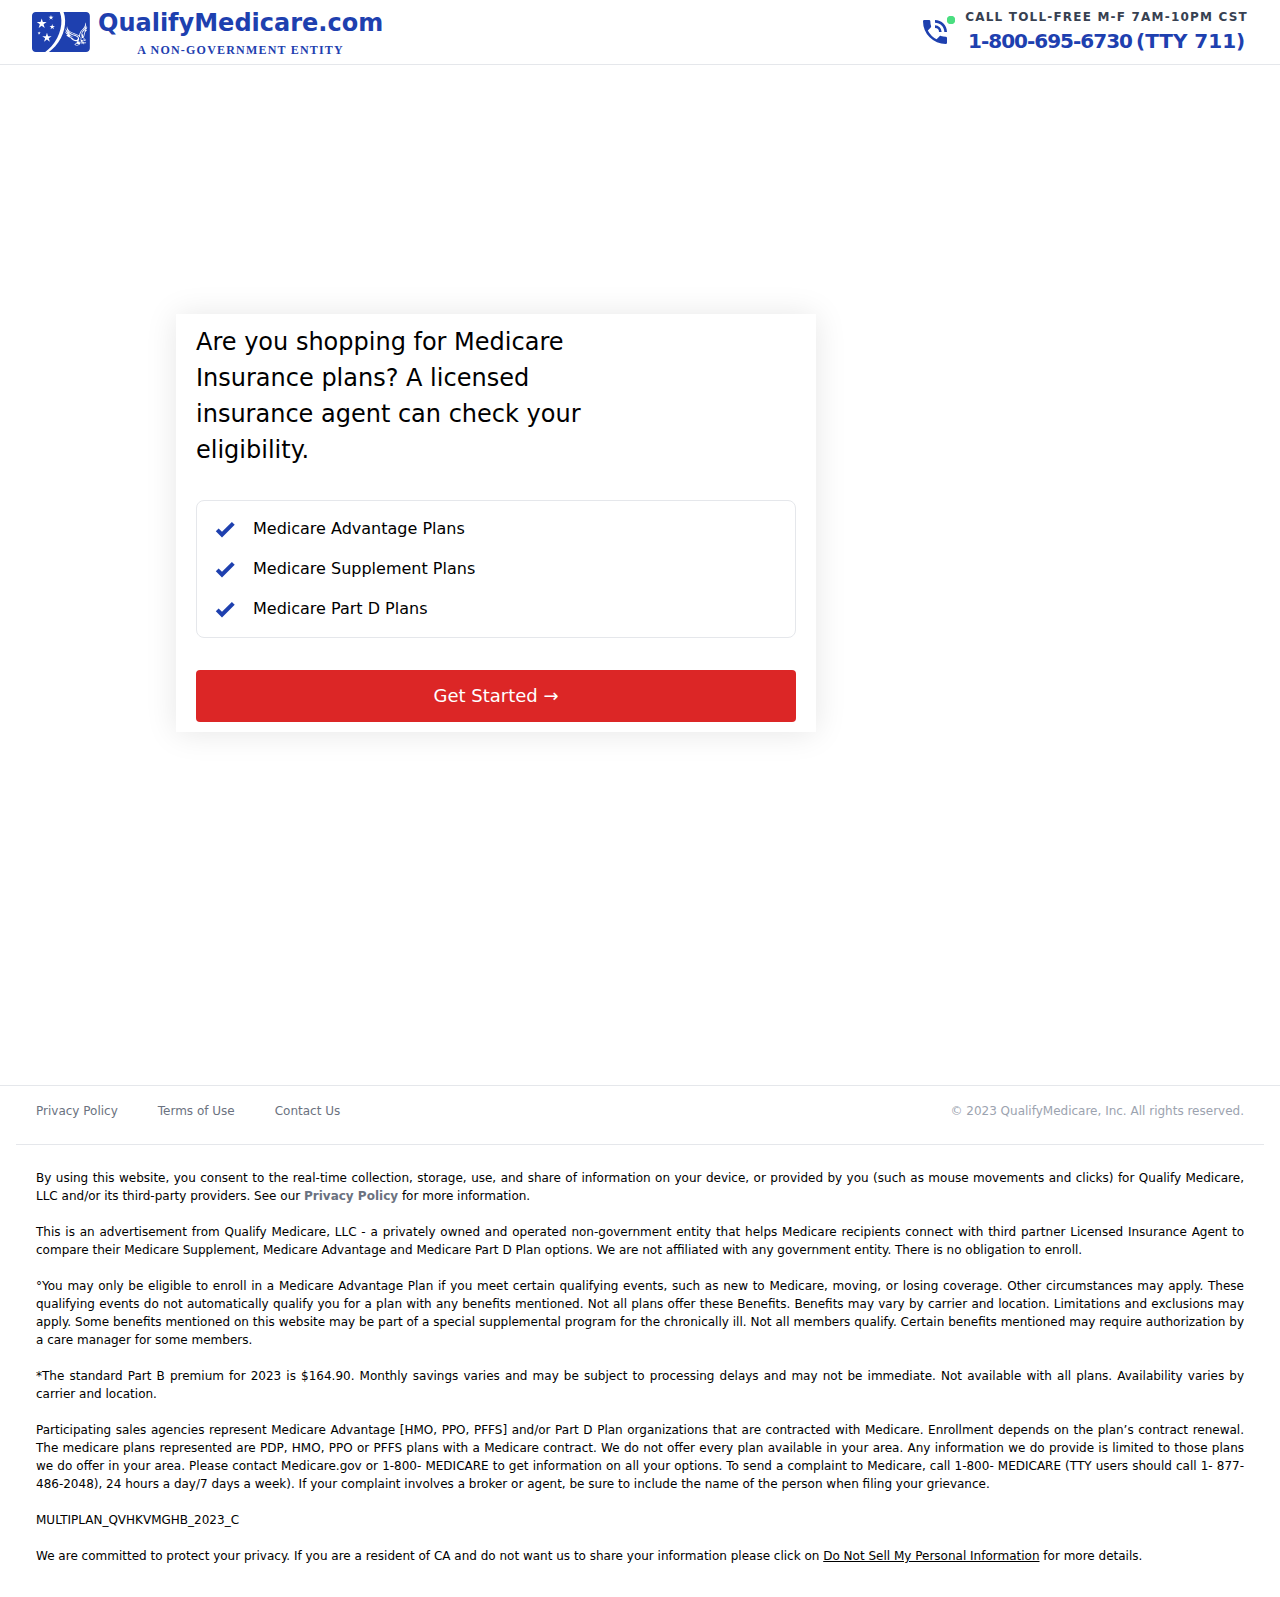
==== form/index.html @ 38028006 "fieldset code" ====
<!DOCTYPE html>
<html lang="en">

<head>
    <meta charset="UTF-8">
    <meta http-equiv="X-UA-Compatible" content="IE=edge">
    <meta name="viewport" content="width=device-width, initial-scale=1.0">
    <link rel="stylesheet" href="style2.css">
    <link rel="stylesheet" href="style.css">
    <title>Document</title>
</head>

<body>


    <nav class="bg-white border-b border-gray-200 z-10" style="color: #1e40af;">
        <div class="max-w-7xl mx-auto px-4 sm:px-6 lg:px-8">
            <div class="flex items-center justify-between h-16">
                <div class="flex-shrink-0 flex items-center">
                    <div class="flex items-center space-x-2">
                        <svg xmlns="http://www.w3.org/2000/svg" x="0px" y="0px" viewBox="0 0 124.4 85.8"
                            xml:space="preserve" class="h-10">
                            <path class="fill-current primary-text"
                                d="M59.7,0H8.1C3.6,0,0,3.6,0,8.1v69.6c0,4.5,3.6,8.1,8.1,8.1h20.2
        c4.8-3.6,9.4-7.7,13.6-12.5C61.6,51,67.8,22.2,59.7,0z M39.4,10.2l1.3-3.9l1.3,3.9h4.1l-3.3,2.4l1.3,3.9l-3.3-2.4l-3.3,2.4l1.3-3.9
        l-3.3-2.4H39.4z M17.4,48.2l-2.1-1.5l-2.1,1.5l0.8-2.5l-2.1-1.5h2.6l0.8-2.5l0.8,2.5h2.6l-2.1,1.5L17.4,48.2z M14.3,34.1l2.5-7.7
        l-6.6-4.8h8.1l2.5-7.7l2.5,7.7h8.1l-6.6,4.8l2.5,7.7l-6.6-4.8L14.3,34.1z M35.9,56.3l2.4,7.3L32,59.1l-6.2,4.5l2.4-7.3l-6.2-4.5
        h7.7l2.4-7.3l2.4,7.3h7.7L35.9,56.3z M47,36.9l-3.6-2.6l-3.6,2.6l1.4-4.2L37.6,30H42l1.4-4.2l1.4,4.2h4.4l-3.6,2.6L47,36.9z"></path>
                            <path class="fill-current secondary-text"
                                d="M112.4,60.4c0.1,0.2,0.1,0.3,0.2,0.5c0.1,0.1,0.1,0.3,0.1,0.5c0,0,0,0,0.1,0c0-0.2,0-0.4,0-0.6C112.7,60.4,112.7,60.4,112.4,60.4z">
                            </path>
                            <path class="fill-current secondary-text"
                                d="M108.8,64.4C108.8,64.4,108.8,64.5,108.8,64.4c-0.4,0.2-0.7,0.3-1.1,0.5c0.9,0.3,1.8,0.3,2.7,0c-0.5-0.7-1.1-1.2-1.8-1.7c-0.7,0.3-1.5,0.5-2.2,0.7C107.2,64.2,108,64.3,108.8,64.4z">
                            </path>
                            <path class="fill-current secondary-text"
                                d="M111.7,66.5C111.7,66.6,111.7,66.6,111.7,66.5c0.1,0,0.1,0,0.1,0c0.7-0.6,1.5-0.6,2.3-0.2c0,0,0.1,0,0.2,0.1c0,0,0,0,0,0c-0.1-0.2-0.3-0.3-0.4-0.5c0.4-0.1,0.8,0,1.2,0c-0.2-0.1-0.3-0.2-0.5-0.2c-0.4-0.1-0.7-0.1-1.1-0.1c-0.8,0-1.6,0.2-2.4,0c-0.1,0.1-0.2,0.2-0.3,0.3c0.4,0,0.8,0.1,1.2,0.1C111.8,66.1,111.7,66.3,111.7,66.5z">
                            </path>
                            <path class="fill-current secondary-text"
                                d="M97.9,54.7c-0.5-0.8-1.3-1.3-2.1-1.8c-1.1-0.7-2.2-1.1-3.4-1.5
c-1-0.3-1.9-0.5-2.9-0.8c-4.2-1.1-8-2.9-11.5-5.4c0,0-0.1-0.1-0.1-0.1C81,49,85,51.9,89.6,53.9c-3.1-0.4-6.1-1.3-9.2-2.2
c0.1,0.1,0.1,0.1,0.2,0.2c1.3,0.9,2.6,1.8,4,2.6c1.8,1,3.7,1.9,5.7,2.4c0,0,0,0,0.1,0c-1.3,0.1-2.6,0-3.9-0.1
c0.1,0.1,0.2,0.2,0.3,0.3c1.9,1.7,4.1,2.7,6.6,3c0.9,0.1,1.7,0.1,2.6-0.2c1.4-0.5,2.2-1.5,2.5-3C98.6,56.1,98.4,55.4,97.9,54.7z"></path>
                            <path class="fill-current secondary-text" d="M104.6,63c-0.1-0.1-0.2-0.1-0.4-0.1c-0.7,0.2-1.3,0.2-2,0.2c-0.1,0-0.2,0-0.3,0
c0.1,0,0.1-0.1,0.1-0.1c0.6-0.2,1.2-0.5,1.8-0.8c0.4-0.2,0.8-0.4,1.2-0.6c0.2-0.1,0.5-0.2,0.8-0.3c-0.3,0-0.6,0-1,0
c-0.3,0-0.6,0.1-1,0.1c0.5-0.9,1.1-1.6,1.9-2.2c-1.2-0.2-2.3-0.1-3.5,0c0.9-0.9,1.7-1.7,2.9-2.3c-0.6-0.5-1.2-0.9-1.7-1.4
c1.3-0.3,2.6-0.4,4-0.3c0-0.1-0.1-0.1-0.1-0.2c-0.8-1.8-1.2-3.7-1.3-5.7c-0.1-1.9,0.2-3.8,0.9-5.6c0.5-1.3,1.3-2.5,2.2-3.7
c0.9-1.1,1.8-2.2,2.7-3.3c0.7-0.8,1.4-1.7,1.9-2.7c0.4-0.8,0.7-1.5,0.8-2.4c0-0.1,0-0.1,0-0.2c-0.1,0-0.1,0.1-0.1,0.1
c-0.2,0.5-0.5,1-0.7,1.4c-0.5,0.9-1.2,1.7-1.9,2.5c-1.2,1.3-2.4,2.6-3.6,3.9c-1.2,1.3-2.3,2.7-3.2,4.3c-1.7,2.9-2.4,6.1-2.1,9.5
c0,0.1,0,0.2,0,0.2c1.1,0.2,2.3,0.5,2.6,0.8c-1,0-2,0.1-2.9,0.3c-0.4-0.5-0.8-1.1-1.2-1.5c-0.7-0.8-1.5-1.5-2.4-2.1
c-1.2-0.8-2.5-1.5-3.9-2c-1.7-0.6-3.4-1.2-5-1.8c-2-0.7-3.9-1.4-5.8-2.4c-2.1-1-4.1-2.3-5.8-3.9c-0.2-0.2-0.4-0.3-0.5-0.5
c0,0.1,0,0.1,0,0.2c0.7,1.2,1.6,2.2,2.6,3.2c1.6,1.6,3.5,2.8,5.5,3.6c1.5,0.6,3.1,1.1,4.7,1.6c1.4,0.4,2.8,0.9,4.2,1.5
c0.8,0.4,1.5,0.8,2.3,1.1c1.5,1.1,2.7,2.4,3.4,4.1c0.5,1.3,0.6,2.6,0.2,4c-0.3,1-0.9,2-1.6,2.8c-0.1,0.1-0.1,0.1-0.2,0.2
c1.4,1,3,1.5,4.7,1.8c-1.3,0.3-2.5,0.4-3.8,0.5c0.1,0.1,0.2,0.1,0.3,0.2c0.5,0.1,0.9,0.3,1.4,0.4c1.1,0.2,2.1,0.2,3.2,0.2
c0.1,0,0.1,0,0.2,0c-0.3,0.1-0.5,0.2-0.8,0.3c-0.3,0.1-0.5,0.2-0.8,0.2c1,0.3,2.7-0.1,3.4-0.6c0-0.1-0.1-0.1-0.1-0.2
C106.1,64.6,105.4,63.8,104.6,63z"></path>
                            <path class="fill-current secondary-text"
                                d="M98.1,68.9c-0.8-0.3-1.5-0.7-2.1-1.3c-0.1-0.1-0.1-0.1-0.2-0.2c-0.9,1.2-2,2.1-3.3,2.7c2.8,1.2,6.7,0.9,9.1-1c-0.1,0-0.2,0-0.3,0C100.2,69.3,99.2,69.2,98.1,68.9z">
                            </path>
                            <path class="fill-current secondary-text"
                                d="M108.8,66.6c-0.4,0-0.9-0.1-1.3-0.1c-0.2,0-0.5,0.1-0.6,0.2c0.4,0.1,0.7,0.2,1.1,0.3c-0.1,0.1-0.2,0.2-0.2,0.3c-0.1,0.1-0.2,0.2-0.2,0.4c1.2-0.8,2-0.5,2.8,0.4c0-0.4-0.2-0.6-0.5-0.9c0.6-0.1,1.1,0.1,1.6,0.2c-0.2-0.2-0.4-0.3-0.6-0.4C110.1,66.8,109.4,66.7,108.8,66.6z">
                            </path>
                            <path class="fill-current secondary-text" d="M116,0H67.7c8.1,22.2,1.9,51-17.8,73.3c-4.2,4.8-8.8,8.9-13.6,12.5H116
c4.5,0,8.1-3.7,8.1-8.1V8.1C124.1,3.6,120.4,0,116,0z M116.7,38.4c0.4-0.2,0.8-0.3,1.3-0.4c-0.1,0.2-0.2,0.3-0.2,0.4
c-0.6,1-1.3,1.9-2,2.8c-0.5,0.7-1.1,1.4-1.5,2.2c-0.6,1-1,2.1-1.2,3.3c-0.2,1.2-0.4,2.5-0.7,3.7c-0.2,1.1-0.5,2.2-0.9,3.2
c-0.3,0.7-0.7,1.4-1.2,1.9c0,0.1-0.1,0.1-0.1,0.2c0,0,0,0,0,0c0.5,0.2,1,0.4,1.5,0.6c0.6,0.2,1.1,0.5,1.6,0.9
c0.3,0.3,0.6,0.6,0.7,1.1c0,0.1,0.1,0.2,0.2,0.2c0.4,0.2,0.7,0.5,1,0.9c0.3,0.4,0.3,0.8,0.2,1.3c-0.1,0.2-0.1,0.4-0.2,0.5
c-0.3,0.5-0.7,0.9-1.1,1.3c0-0.2-0.1-0.4-0.1-0.6c0-0.2-0.1-0.4-0.2-0.5c-0.1-0.2-0.2-0.3-0.4-0.5c-0.1,0.5-0.1,1-0.2,1.5
c-0.1,0-0.2,0-0.2-0.1c-0.5-0.2-0.9-0.4-1.3-0.7c-0.1-0.1-0.2-0.1-0.3-0.2c-1.2-0.2-2.4-0.3-3.6-0.3c-0.1,0-0.1,0-0.2,0
c0.1,0.1,0.1,0.1,0.2,0.2c0.9,0.7,1.8,1.5,2.5,2.3c0.3,0.3,0.6,0.7,0.9,1c0.1,0.1,0.2,0.2,0.4,0.2c0.5,0,0.9,0.1,1.4,0.1
c0.4,0,0.8,0,1.2,0c0.2,0,0.4,0,0.6,0.1c0.7,0.2,1.1,0.6,1.3,1.2c0.1,0.3,0.1,0.5,0.1,0.8c-0.3-0.4-0.6-0.8-1.2-0.9
c0.1,0.3,0.2,0.7,0.1,1c-0.1,0.3-0.4,0.6-0.7,0.8c0-0.1,0-0.2,0-0.2c0-0.1,0-0.3,0-0.4c0-0.5-0.4-0.9-0.9-0.9c-0.3,0-0.7,0.1-1,0.3
c-0.1,0.1-0.2,0.2-0.3,0.4c0,0.1,0,0.2,0,0.2c0.2,0.4,0.2,0.8,0.1,1.3c-0.1,0.2-0.1,0.5-0.2,0.8c-0.1-0.1-0.1-0.2-0.1-0.3
c0-0.3-0.1-0.6-0.3-0.9c-0.2-0.3-0.6-0.4-1-0.5c0,0.1,0.1,0.2,0.1,0.2c0.1,0.3,0.1,0.6,0,0.9c-0.2,0.6-0.6,1-1.1,1.3
c0-0.1,0-0.1,0.1-0.2c0.1-0.3,0.2-0.6,0.2-1c0-0.8-0.6-1.2-1.3-1.1c-0.8,0.1-1.4,0.7-1.4,1.5c0,0,0,0.1,0,0.1
c-0.3-0.3-0.5-0.6-0.5-1c-0.1-0.4,0.1-0.8,0.4-1.1c-0.4-0.2-0.8-0.4-1.3-0.3c-0.8,0.2-1.6,0.2-2.4,0c-0.1,0-0.2,0-0.3,0
c-0.1,0.2-0.1,0.4-0.2,0.6c-0.2,0.6-0.4,1.1-0.5,1.7c-0.1,0.2-0.2,0.4-0.4,0.5c-0.9,0.7-1.9,1.1-3,1.4c-1.4,0.4-2.8,0.6-4.2,0.4
c-1.3-0.1-2.5-0.5-3.6-1.3c-0.2-0.1-0.3-0.2-0.5-0.4c0.1-0.1,0.1-0.1,0.2-0.2c1.8-1.2,3.4-2.6,4.8-4.2c0.6-0.7,1.2-1.5,1.6-2.4
c0-0.1,0.1-0.2,0.1-0.3c-0.1,0-0.1,0-0.2,0c-1.8,0.2-3.6,0-5.4-0.5c-2.9-0.9-5.4-2.4-7.4-4.6c-0.6-0.6-1.1-1.2-1.5-1.9
c-0.1-0.1-0.2-0.2-0.4-0.3c-2.4-0.8-4.6-1.9-6.6-3.4c-1.1-0.9-2.1-1.9-2.9-3.1c-0.1-0.1-0.1-0.2-0.1-0.3c1.5,0.7,3.1,0.9,4.8,0.6
c0,0-0.1,0-0.1,0c-1.9-0.5-3.4-1.5-4.5-3.1c-0.9-1.2-1.5-2.6-1.9-4.1c0-0.1,0-0.2,0-0.3c0.1,0.1,0.1,0.1,0.2,0.2
c0.8,1.2,1.9,2.2,3.1,3c0.7,0.4,1.4,0.7,2.1,0.9c0.1,0,0.2,0,0.3,0.1c-0.4-0.3-0.7-0.6-1.1-0.9c-1-0.9-1.9-2-2.5-3.2
c-1.1-2.1-1.6-4.4-1.7-6.8c0-0.1,0-0.1,0-0.2c1.2,3.2,3,5.9,5.7,7.9c0.4,0.3,0.8,0.5,1.2,0.7c-0.3-0.4-0.7-0.8-1-1.1
c-1.7-2.2-2.9-4.7-3-7.6c-0.1-1.4,0.1-2.8,0.6-4.2c0,0,0-0.1,0.1-0.2c0,0.1,0,0.1,0,0.2c0.1,1.9,0.6,3.7,1.5,5.4
c1,2.1,2.5,3.9,4.5,5.2c1.2,0.8,2.4,1.5,3.7,2.1c1.8,0.8,3.7,1.5,5.5,2.2c1.7,0.6,3.5,1.2,5.2,2c1.6,0.7,3,1.4,4.4,2.5
c0.3,0.2,0.6,0.5,0.9,0.7c0,0,0.1,0.1,0.2,0.1c0-0.1,0-0.1,0-0.1c0.1-2.8,0.9-5.3,2.3-7.7c0.8-1.4,1.9-2.7,3-3.9
c1.3-1.3,2.5-2.6,3.6-4.1c1.1-1.4,2.1-2.9,2.8-4.5c0.7-1.7,1.2-3.4,1.1-5.2c0-1-0.2-2-0.4-3c0-0.1,0-0.1,0-0.2c0,0,0,0,0-0.1
c0.1,0.1,0.2,0.2,0.2,0.3c1.2,1.5,1.8,3.2,1.9,5.1c0.1,1.6-0.1,3.2-0.6,4.8c0,0.1-0.1,0.2-0.1,0.3c0,0,0,0,0,0.1
c0.2-0.2,0.3-0.4,0.4-0.6c0.4-0.7,0.7-1.5,1-2.2c0.1-0.3,0.2-0.5,0.3-0.8c0-0.1,0-0.1,0.1-0.2c0.4,2,0.2,4-0.6,5.9
c0.2-0.1,0.3-0.2,0.4-0.3c0.7-0.7,1.3-1.4,1.7-2.3c0-0.1,0.1-0.1,0.1-0.2c0,0,0,0,0.1,0c-0.1,2.7-1.3,4.8-3.3,6.5
C115.9,38.7,116.3,38.5,116.7,38.4z"></path>
                            <path class="fill-current secondary-text" d="M112.2,59.3c-0.4,0.3-0.8,0.4-1.2,0.4c-0.1,0-0.3,0-0.5,0.1c0.6,0.8,1.2,1.4,2,1.9

c-0.5-0.5-1-1-1.4-1.6c0,0,0.1,0,0.1,0c0.6,0,1.2,0,1.8,0.2c0.6,0.2,1,0.5,1.2,1.1c0.3-0.2,0.5-0.7,0.5-1c0-0.2-0.1-0.4-0.2-0.6
c-0.2-0.3-0.5-0.5-0.8-0.6c-0.2-0.1-0.4-0.2-0.7-0.1C112.8,59.1,112.5,59.1,112.2,59.3z"></path>
                            <path class="fill-current secondary-text"
                                d="M110.9,58.3c-0.2,0.1-0.2,0.2-0.2,0.4c0,0.1,0.1,0.2,0.3,0.2c-0.2-0.2-0.1-0.3,0-0.5C111,58.4,110.9,58.3,110.9,58.3z">
                            </path>
                            <path class="fill-current secondary-text"
                                d="M115.2,35.5C115.2,35.5,115.2,35.5,115.2,35.5c-0.2,0.2-0.3,0.3-0.4,0.5
c-0.9,1.3-1.9,2.4-2.9,3.6c-0.8,0.9-1.7,1.9-2.4,2.9c-0.6,0.8-1,1.6-1.4,2.5c-0.5,1.3-0.6,2.6-0.5,4c0,0,0,0.1,0,0.1
c0.5-0.7,1-1.3,1.8-1.7c0.3,2,0.2,4-0.3,5.9c0.6-0.5,1.1-1.2,1.4-2c0.3-0.6,0.4-1.3,0.5-2c0.1-0.8,0.2-1.5,0.3-2.3
c0.2-1.5,0.7-3,1.6-4.3c0.6-1,1.3-1.8,2.2-2.6c0,0,0.1-0.1,0.1-0.1c-1.5,0.6-2.8,1.6-4.1,2.5C112.9,40.4,114.3,38.1,115.2,35.5z"></path>
                            <path class="fill-current secondary-text"
                                d="M111.1,58.7c0,0.1,0.1,0.1,0.2,0c-0.1-0.1-0.1-0.1-0.2-0.1C111.1,58.6,111,58.7,111.1,58.7z">
                            </path>
                            <path class="fill-current secondary-text" d="M105.5,56c0,0-0.1,0-0.2,0c0.5,0.4,1,0.7,1.4,1.1c-0.3,0.1-0.5,0.1-0.7,0.2
        c-0.2,0.1-0.4,0.2-0.7,0.3c-0.2,0.1-0.4,0.2-0.6,0.3c-0.3,0.2-0.4,0.3-0.5,0.4c1.4,0,2.1,0.1,2.7,0.3c-0.5,0.5-1,1-1.3,1.7
        c1.8-0.2,3.5,0,5.2,0.4c-0.4-0.4-0.8-0.8-1-1.2c0.1,0,0.2-0.1,0.3-0.1c0.4-0.1,0.7-0.1,1.1-0.1c0.3,0,0.5-0.1,0.7-0.3
        c-0.1,0-0.2-0.1-0.2-0.1c-0.1,0-0.1,0-0.2-0.1c-0.3,0.3-0.6,0.3-0.9,0.1c-0.2-0.2-0.2-0.5,0.2-0.9c-0.1-0.1-0.2-0.2-0.4-0.3
        c-0.1-0.1-0.3-0.1-0.4-0.2c0.5,0,0.9,0.2,1.2,0.6c0.1,0.2,0.3,0.3,0.5,0.5c0.3,0.2,0.4,0.1,0.5-0.2c0,0,0-0.1,0-0.1
        c0.2,0.1,0.1,0.3,0.1,0.5c0.3-0.1,0.5-0.1,0.8-0.2c0-0.3-0.2-0.5-0.4-0.7c-0.4-0.4-0.9-0.7-1.4-0.9C109.6,56.1,107.6,55.8,105.5,56
        z"></path>
                        </svg>
                        <div class="hidden md:block">
                            <h1 class="text-2xl font-semibold"><span class="secondary-text">Qualify</span><span
                                    class="primary-text">Medicare</span><span class="secondary-text">.com</span></h1>
                            <h2 class="text-xs uppercase font-semibold tracking-widest primary-text">a non-government
                                entity</h2>
                        </div>
                    </div>
                </div><a href="tel:18006956730" class="flex items-center space-x-2">
                    <div class="hidden lg:flex"><svg xmlns="http://www.w3.org/2000/svg"
                            xmlns:xlink="http://www.w3.org/1999/xlink" aria-hidden="true" role="img"
                            class="w-8 h-8 primary-text-dark iconify iconify--mdi" width="1em" height="1em"
                            viewBox="0 0 24 24">
                            <path fill="currentColor"
                                d="M15 12h2a5 5 0 0 0-5-5v2a3 3 0 0 1 3 3m4 0h2c0-5-4.03-9-9-9v2c3.86 0 7 3.13 7 7m1 3.5c-1.25 0-2.45-.2-3.57-.57c-.35-.11-.74-.03-1.02.25l-2.2 2.2a15.097 15.097 0 0 1-6.59-6.59l2.2-2.2c.28-.28.36-.67.25-1.02A11.36 11.36 0 0 1 8.5 4a1 1 0 0 0-1-1H4a1 1 0 0 0-1 1a17 17 0 0 0 17 17a1 1 0 0 0 1-1v-3.5a1 1 0 0 0-1-1Z">
                            </path>
                        </svg>
                        <div class="relative w-2.5 h-2.5 -ml-1">
                            <div class="absolute top-0 left-0 bg-green-400 rounded-full w-2 h-2 mr-2.5"></div>
                            <div class="absolute bg-green-400 animate-ping rounded-full w-2 h-2 mr-2.5"></div>
                        </div>
                    </div>
                    <div class="flex flex-col items-center">
                        <div class="text-gray-700 text-xs font-semibold tracking-widest uppercase">CALL TOLL-FREE M-F
                            7AM-10PM CST</div>
                        <div class="primary-text-dark flex items-center">
                            <div class="bg-green-400 rounded-full w-2 h-2 mr-2.5 lg:hidden"></div>
                            <div class="absolute bg-green-400 animate-ping rounded-full w-2 h-2 mr-2.5 lg:hidden"></div>
                            <div class="flex space-x-1 items-center text-xl whitespace-nowrap"><span
                                    class="font-bold tracking-tighter">1-800-695-6730</span><span
                                    class="font-semibold">(TTY 711)</span></div>
                        </div>
                    </div>
                </a>
            </div>
        </div>
    </nav>




    <div class="form"></div>
    <main class="flex-1 mt-24 min-h-screen py-8 md:py-16">
        <div class="max-w-5xl w-full mx-auto sm:px-6 lg:px-8 h-full">
            <div class="px-4 h-full">
                <div class="form_wrapper">
                    <!-- form 0 text and form -->
                    <fieldset class="msf_hide">
                        <div class="flex flex-col rounded-lg relative">
                            <div class="flex flex-col space-y-8 z-10 rounded-lg">
                                <div class="text-2xl max-w-md">
                                    <p>Are you shopping for Medicare Insurance plans? A licensed insurance agent can
                                        check
                                        your
                                        eligibility.</p>
                                </div>
                                <div class="p-4 bg-white rounded-lg border">
                                    <ul class="flex flex-col space-y-4">
                                        <li class="flex items-center space-x-4"><svg xmlns="http://www.w3.org/2000/svg"
                                                xmlns:xlink="http://www.w3.org/1999/xlink" aria-hidden="true" role="img"
                                                class="i-mdi-check-bold primary-text w-6 h-6 iconify iconify--mdi blue"
                                                width="1em" height="1em" viewBox="0 0 24 24">
                                                <path fill="currentColor"
                                                    d="m9 20.42l-6.21-6.21l2.83-2.83L9 14.77l9.88-9.89l2.83 2.83L9 20.42Z">
                                                </path>
                                            </svg><span>Medicare Advantage Plans</span></li>
                                        <li class="flex items-center space-x-4"><svg xmlns="http://www.w3.org/2000/svg"
                                                xmlns:xlink="http://www.w3.org/1999/xlink" aria-hidden="true" role="img"
                                                class="i-mdi-check-bold primary-text w-6 h-6 iconify iconify--mdi blue"
                                                width="1em" height="1em" viewBox="0 0 24 24">
                                                <path fill="currentColor"
                                                    d="m9 20.42l-6.21-6.21l2.83-2.83L9 14.77l9.88-9.89l2.83 2.83L9 20.42Z">
                                                </path>
                                            </svg><span>Medicare Supplement Plans</span></li>
                                        <li class="flex items-center space-x-4"><svg xmlns="http://www.w3.org/2000/svg"
                                                xmlns:xlink="http://www.w3.org/1999/xlink" aria-hidden="true" role="img"
                                                class="i-mdi-check-bold primary-text w-6 h-6 iconify iconify--mdi blue"
                                                width="1em" height="1em" viewBox="0 0 24 24">
                                                <path fill="currentColor"
                                                    d="m9 20.42l-6.21-6.21l2.83-2.83L9 14.77l9.88-9.89l2.83 2.83L9 20.42Z">
                                                </path>
                                            </svg><span>Medicare Part D Plans</span></li>
                                    </ul>
                                </div>
                                <input class="option-button" type="button" name="next" value="Get Started &#8594;"
                                    onclick="msf_btn_next()">
                            </div>
                        </div>
                    </fieldset>



                    <!-- form 1 text and form -->

                    <!-- Title of form 1 indicating steps -->

                    <fieldset class="msf_hide">
                        <div>
                            <div class="bg-gray-100 text-center py-3 px-2 text-gray-800"><span>
                                    <p>We will <strong>instantly</strong> connect you with an Insurance Agent
                                        licensed
                                        in your state!</p>
                                </span><!----></div>
                        </div>

                        <div class="logo-text">
                            <div class="svg-logo">
                                <svg xmlns="http://http://www.w3.org/2000/svg" fill="none" viewBox="0 0 24 24"
                                    stroke="currentColor">
                                    <path stroke-linecap="round" stroke-linejoin="round" stroke-width="2"
                                        d="M7 21a4 4 0 01-4-4V5a2 2 0 012-2h4a2 2 0 012 2v12a4 4 0 01-4 4zm0 0h12a2 2 0 002-2v-4a2 2 0 00-2-2h-2.343M11 7.343l1.657-1.657a2 2 0 012.828 0l2.829 2.829a2 2 0 010 2.828l-8.486 8.485M7 17h.01">
                                    </path>

                                </svg>
                            </div>
                            <div class="caption">
                                <p>Your Medicare Options</p>

                            </div>
                            <h1 class="form-heading">What plan type can we help you with today?</h1>
                        </div>
                        <!-- main form start -->
                        <div class="main-form">

                            <div class="spacing">
                                <button class="option-button" onclick="msf_btn_next()">
                                    <div class="content">
                                        Medicare Advantage
                                    </div>
                                </button>

                                <button class="option-button" onclick="msf_btn_next()">
                                    <div class="content">
                                        Medicare Supplement
                                    </div>
                                </button>

                                <button class="option-button" onclick="msf_btn_next()">
                                    <div class="content">
                                        Prescription Drug Plans
                                    </div>
                                </button>

                                <button class="option-button" onclick="msf_btn_next()">
                                    <div class="content">
                                        I'm Not Sure
                                    </div>
                                </button>
                            </div>
                        </div>
                        <div enter-class="transform translate-x-2 opacity-0"
                            leave-class="transform translate-x-0 opacity-100">
                            <div
                                class="bg-gray-200 bg-opacity-50 text-center pt-5 pb-3 px-2 text-gray-800 rounded-b-lg -mt-2 shadow-[0_0_5px_rgba(0,0,0,0.15)]">
                                <a href="tel:18005930301">
                                    <div class="flex flex-col items-center">
                                        <div class="primary-text-dark text-lg flex items-center">
                                            <div class="flex mr-1"><svg xmlns="http://www.w3.org/2000/svg"
                                                    xmlns:xlink="http://www.w3.org/1999/xlink" aria-hidden="true"
                                                    role="img" class="w-5 h-5 primary-text-dark iconify iconify--mdi"
                                                    width="1em" height="1em" viewBox="0 0 24 24">
                                                    <path fill="currentColor"
                                                        d="M15 12h2a5 5 0 0 0-5-5v2a3 3 0 0 1 3 3m4 0h2c0-5-4.03-9-9-9v2c3.86 0 7 3.13 7 7m1 3.5c-1.25 0-2.45-.2-3.57-.57c-.35-.11-.74-.03-1.02.25l-2.2 2.2a15.097 15.097 0 0 1-6.59-6.59l2.2-2.2c.28-.28.36-.67.25-1.02A11.36 11.36 0 0 1 8.5 4a1 1 0 0 0-1-1H4a1 1 0 0 0-1 1a17 17 0 0 0 17 17a1 1 0 0 0 1-1v-3.5a1 1 0 0 0-1-1Z">
                                                    </path>
                                                </svg>
                                                <div class="relative w-2 h-2">
                                                    <div
                                                        class="absolute top-0 left-0 bg-green-400 rounded-full w-1.5 h-1.5 mr-2.5">
                                                    </div>
                                                    <div
                                                        class="absolute bg-green-400 animate-ping rounded-full w-1.5 h-1.5 mr-2.5">
                                                    </div>
                                                </div>
                                            </div>
                                            <div class="flex space-x-1 items-center text-xl whitespace-nowrap"><span
                                                    class="font-medium">1-800-593-0301</span><span>(TTY 711)</span>
                                            </div>
                                        </div>
                                    </div>
                                    <div class="text-gray-500 text-sm"></div>
                                </a>
                            </div><!---->
                        </div>
                    </fieldset>

                <!-- form 2 text and form -->
                <fieldset class="msf_hide">
                    <!-- Title of form 2 indicating steps -->
                    <div class="">
                        <div class="bg-gray-100 text-center py-3 px-2 text-gray-800"><span>
                                <p>You are <strong>20 seconds</strong> away from being matched with an licensed
                                    insurance agent!</p>
                            </span><!----></div>
                    </div>
                    <div class="logo-text">
                        <div class="svg-logo">
                            <svg xmlns="http://www.w3.org/2000/svg" fill="none" viewBox="0 0 24 24"
                                stroke="currentColor">
                                <path stroke-linecap="round" stroke-linejoin="round" stroke-width="2"
                                    d="M16 7a4 4 0 11-8 0 4 4 0 018 0zM12 14a7 7 0 00-7 7h14a7 7 0 00-7-7z"></path>
                            </svg>
                        </div>
                        <div class="caption">
                            <p>Your Name</p>

                        </div>
                        <h1 class="form-heading">What is your full name?</h1>
                    </div>
                    <!-- only form 2 -->
                    <!-- making the label float at the top of the input placeholder -->
                    <div class="user-input-wrp">
                        <input type="text" class="inputText" inputmode="text" required />
                        <span class="floating-label">First Name</span>
                    </div>

                    <div class="user-input-wrp">
                        <input type="text" class="inputText" inputmode="text" required />
                        <span class="floating-label">Last Name</span>
                    </div>

                    <input class="option-button" type="button" name="next" value="Continue &#8594;"
                        onclick="msf_btn_next()">

                    <div enter-class="transform translate-x-2 opacity-0"
                        leave-class="transform translate-x-0 opacity-100">
                        <div
                            class="bg-gray-200 bg-opacity-50 text-center pt-5 pb-3 px-2 text-gray-800 rounded-b-lg -mt-2 shadow-[0_0_5px_rgba(0,0,0,0.15)]">
                            <a href="tel:18005930301">
                                <div class="flex flex-col items-center">
                                    <div class="primary-text-dark text-lg flex items-center">
                                        <div class="flex mr-1"><svg xmlns="http://www.w3.org/2000/svg"
                                                xmlns:xlink="http://www.w3.org/1999/xlink" aria-hidden="true" role="img"
                                                class="w-5 h-5 primary-text-dark iconify iconify--mdi" width="1em"
                                                height="1em" viewBox="0 0 24 24">
                                                <path fill="currentColor"
                                                    d="M15 12h2a5 5 0 0 0-5-5v2a3 3 0 0 1 3 3m4 0h2c0-5-4.03-9-9-9v2c3.86 0 7 3.13 7 7m1 3.5c-1.25 0-2.45-.2-3.57-.57c-.35-.11-.74-.03-1.02.25l-2.2 2.2a15.097 15.097 0 0 1-6.59-6.59l2.2-2.2c.28-.28.36-.67.25-1.02A11.36 11.36 0 0 1 8.5 4a1 1 0 0 0-1-1H4a1 1 0 0 0-1 1a17 17 0 0 0 17 17a1 1 0 0 0 1-1v-3.5a1 1 0 0 0-1-1Z">
                                                </path>
                                            </svg>
                                            <div class="relative w-2 h-2">
                                                <div
                                                    class="absolute top-0 left-0 bg-green-400 rounded-full w-1.5 h-1.5 mr-2.5">
                                                </div>
                                                <div
                                                    class="absolute bg-green-400 animate-ping rounded-full w-1.5 h-1.5 mr-2.5">
                                                </div>
                                            </div>
                                        </div>
                                        <div class="flex space-x-1 items-center text-xl whitespace-nowrap"><span
                                                class="font-medium">1-800-593-0301</span><span>(TTY 711)</span>
                                        </div>
                                    </div>
                                </div>
                                <div class="text-gray-500 text-sm"></div>
                            </a>
                        </div><!---->
                    </div>
                </fieldset>

                <!-- third form with logo and text-->
                <fieldset class="msf_hide">
                    <!-- Title of form 3 indicating steps -->
                    <div class="">
                        <div class="bg-gray-100 text-center py-3 px-2 text-gray-800"><span>
                                <p><strong>Almost there!</strong> We will find Insurance Agents licensed in your
                                    state.</p>
                            </span><!----></div>
                    </div>
                    <div class="logo-text">
                        <div class="svg-logo">
                            <svg xmlns="http://www.w3.org/2000/svg" fill="none" viewBox="0 0 24 24"
                                stroke="currentColor">
                                <path stroke-linecap="round" stroke-linejoin="round" stroke-width="2"
                                    d="M3 12l2-2m0 0l7-7 7 7M5 10v10a1 1 0 001 1h3m10-11l2 2m-2-2v10a1 1 0 01-1 1h-3m-6 0a1 1 0 001-1v-4a1 1 0 011-1h2a1 1 0 011 1v4a1 1 0 001 1m-6 0h6">
                                </path>
                            </svg>
                        </div>
                        <div class="caption">
                            <p>Your Home Address</p>

                        </div>
                        <h1 class="form-heading">What is your Home Address?</h1>
                    </div>

                    <div class="user-input-wrp">
                        <input type="text" class="inputText" inputmode="address" required />
                        <span class="floating-label">Enter Your Street Address (Optional) </span>
                    </div>

                    <div class="user-input-wrp">
                        <input type="text" class="inputText" inputmode="text" required />
                        <span class="floating-label">Enter Your Zip (Optional) </span>
                    </div>

                    <input class="option-button" type="button" name="next" value="Continue &#8594;"
                        onclick="msf_btn_next()">

                    <div enter-class="transform translate-x-2 opacity-0"
                        leave-class="transform translate-x-0 opacity-100">
                        <div
                            class="bg-gray-200 bg-opacity-50 text-center pt-5 pb-3 px-2 text-gray-800 rounded-b-lg -mt-2 shadow-[0_0_5px_rgba(0,0,0,0.15)]">
                            <a href="tel:18005930301">
                                <div class="flex flex-col items-center">
                                    <div class="primary-text-dark text-lg flex items-center">
                                        <div class="flex mr-1"><svg xmlns="http://www.w3.org/2000/svg"
                                                xmlns:xlink="http://www.w3.org/1999/xlink" aria-hidden="true" role="img"
                                                class="w-5 h-5 primary-text-dark iconify iconify--mdi" width="1em"
                                                height="1em" viewBox="0 0 24 24">
                                                <path fill="currentColor"
                                                    d="M15 12h2a5 5 0 0 0-5-5v2a3 3 0 0 1 3 3m4 0h2c0-5-4.03-9-9-9v2c3.86 0 7 3.13 7 7m1 3.5c-1.25 0-2.45-.2-3.57-.57c-.35-.11-.74-.03-1.02.25l-2.2 2.2a15.097 15.097 0 0 1-6.59-6.59l2.2-2.2c.28-.28.36-.67.25-1.02A11.36 11.36 0 0 1 8.5 4a1 1 0 0 0-1-1H4a1 1 0 0 0-1 1a17 17 0 0 0 17 17a1 1 0 0 0 1-1v-3.5a1 1 0 0 0-1-1Z">
                                                </path>
                                            </svg>
                                            <div class="relative w-2 h-2">
                                                <div
                                                    class="absolute top-0 left-0 bg-green-400 rounded-full w-1.5 h-1.5 mr-2.5">
                                                </div>
                                                <div
                                                    class="absolute bg-green-400 animate-ping rounded-full w-1.5 h-1.5 mr-2.5">
                                                </div>
                                            </div>
                                        </div>
                                        <div class="flex space-x-1 items-center text-xl whitespace-nowrap"><span
                                                class="font-medium">1-800-593-0301</span><span>(TTY 711)</span>
                                        </div>
                                    </div>
                                </div>
                                <div class="text-gray-500 text-sm"></div>
                            </a>
                        </div><!---->
                    </div>
                </fieldset>

                <!-- forth form with logo and text-->
                <fieldset class="msf_hide">
                    <!-- Title of form 4 indicating steps -->
                    <div class="">
                        <div class="bg-gray-100 text-center py-3 px-2 text-gray-800"><span>
                                <p><strong>Almost There!</strong> We can send you information about plans and
                                    savings!</p>
                            </span><!----></div>
                    </div>
                    <div class="logo-text">
                        <div class="svg-logo">
                            <svg xmlns="http://www.w3.org/2000/svg" fill="none" viewBox="0 0 24 24"
                                stroke="currentColor">
                                <path stroke-linecap="round" stroke-linejoin="round" stroke-width="2"
                                    d="M16 12a4 4 0 10-8 0 4 4 0 008 0zm0 0v1.5a2.5 2.5 0 005 0V12a9 9 0 10-9 9m4.5-1.206a8.959 8.959 0 01-4.5 1.207">
                                </path>
                            </svg>
                        </div>
                        <div class="caption">
                            <p>Your Email Address</p>

                        </div>
                        <h1 class="form-heading">What is your Email Address?</h1>
                    </div>
                    <!-- forth form main starts -->
                    <div class="user-input-wrp">
                        <input type="text" class="inputText" inputmode="email" required />
                        <span class="floating-label">Enter Your Email (Optional) </span>
                    </div>

                    <input class="option-button" type="button" name="next" value="Continue &#8594;"
                        onclick="msf_btn_next()">


                    <div enter-class="transform translate-x-2 opacity-0"
                        leave-class="transform translate-x-0 opacity-100">
                        <div
                            class="bg-gray-200 bg-opacity-50 text-center pt-5 pb-3 px-2 text-gray-800 rounded-b-lg -mt-2 shadow-[0_0_5px_rgba(0,0,0,0.15)]">
                            <a href="tel:18005930301">
                                <div class="flex flex-col items-center">
                                    <div class="primary-text-dark text-lg flex items-center">
                                        <div class="flex mr-1"><svg xmlns="http://www.w3.org/2000/svg"
                                                xmlns:xlink="http://www.w3.org/1999/xlink" aria-hidden="true" role="img"
                                                class="w-5 h-5 primary-text-dark iconify iconify--mdi" width="1em"
                                                height="1em" viewBox="0 0 24 24">
                                                <path fill="currentColor"
                                                    d="M15 12h2a5 5 0 0 0-5-5v2a3 3 0 0 1 3 3m4 0h2c0-5-4.03-9-9-9v2c3.86 0 7 3.13 7 7m1 3.5c-1.25 0-2.45-.2-3.57-.57c-.35-.11-.74-.03-1.02.25l-2.2 2.2a15.097 15.097 0 0 1-6.59-6.59l2.2-2.2c.28-.28.36-.67.25-1.02A11.36 11.36 0 0 1 8.5 4a1 1 0 0 0-1-1H4a1 1 0 0 0-1 1a17 17 0 0 0 17 17a1 1 0 0 0 1-1v-3.5a1 1 0 0 0-1-1Z">
                                                </path>
                                            </svg>
                                            <div class="relative w-2 h-2">
                                                <div
                                                    class="absolute top-0 left-0 bg-green-400 rounded-full w-1.5 h-1.5 mr-2.5">
                                                </div>
                                                <div
                                                    class="absolute bg-green-400 animate-ping rounded-full w-1.5 h-1.5 mr-2.5">
                                                </div>
                                            </div>
                                        </div>
                                        <div class="flex space-x-1 items-center text-xl whitespace-nowrap"><span
                                                class="font-medium">1-800-593-0301</span><span>(TTY 711)</span>
                                        </div>
                                    </div>
                                </div>
                                <div class="text-gray-500 text-sm"></div>
                            </a>
                        </div><!---->
                    </div>
                </fieldset>

                <!-- fifth form with logo and text-->
                <fieldset class="msf_hide">
                    <!-- Title of form 5 indicating steps -->
                    <div>
                        <div class="bg-gray-100 text-center py-3 px-2 text-gray-800"><span>
                                <p><strong>Last Step!</strong> Your Licensed Insurance agent will contact you about
                                    <strong>plans and savings.</strong>
                                </p>
                            </span><!----></div>
                    </div>
                    <div class="logo-text">
                        <div class="svg-logo">
                            <svg xmlns="http://www.w3.org/2000/svg" fill="none" viewBox="0 0 24 24"
                                stroke="currentColor">
                                <path stroke-linecap="round" stroke-linejoin="round" stroke-width="2"
                                    d="M3 5a2 2 0 012-2h3.28a1 1 0 01.948.684l1.498 4.493a1 1 0 01-.502 1.21l-2.257 1.13a11.042 11.042 0 005.516 5.516l1.13-2.257a1 1 0 011.21-.502l4.493 1.498a1 1 0 01.684.949V19a2 2 0 01-2 2h-1C9.716 21 3 14.284 3 6V5z">
                                </path>
                            </svg>
                        </div>
                        <div class="caption">
                            <p>Your Home or Mobile Phone</p>

                        </div>
                        <h1 class="form-heading">What phone number can a Licensed Insurance Agent contact you on?
                        </h1>
                    </div>
                    <!-- fifth form main start -->
                    <div class="user-input-wrp">
                        <input type="text" class="inputText" inputmode="numeric" required />
                        <span class="floating-label">Phone Number </span>
                    </div>

                    <input class="option-button" type="button" name="next" value="Continue &#8594;"
                        onclick="msf_btn_next()">

                    <div class="m-2 mt-6 text-gray-500 text-sm text-center">
                        <p>By clicking 'Continue' you agree to the terms below</p>
                    </div>


                </fieldset>

                <div enter-class="transform translate-x-2 opacity-0" leave-class="transform translate-x-0 opacity-100"
                    class="" style="display: none;"><!---->
                    <div class="m-5 text-xs text-justify text-gray-400 tcpa"><label for="leadid_tcpa_disclosure"><input
                                id="leadid_tcpa_disclosure" type="hidden"><span>
                                <p>By clicking ‘Continue’, I provide my electronic signature as an indication of
                                    my intent to speak with a Licensed Medicare Insurance Agent about Medicare
                                    Advantage, Part D or Medicare Supplement Plans. I understand that this is a
                                    solicitation for insurance, and expressly consent to this websites <span href="#"
                                        class="modal-link" data-modal="privacy">Privacy Policy</span>,
                                    <span href="#" class="modal-link" data-modal="terms">Terms of Use</span> and
                                    receiving marketing &amp; telemarketing contact, including cellular phones,
                                    via automatic telephone dialing system, artificial/pre-recorded message
                                    (including pre-recorded messages using soundboard technology), email, Direct
                                    Mail and/or text message from the following trusted <span href="#"
                                        class="modal-link" data-modal="partners">Partners</span> and insurance
                                    companies or their agents at varying frequencies, the owner of this website,
                                    at the telephone number, address and email address I have provided. This
                                    authorization overrides any previous registration on a federal, state or
                                    corporate Do Not Call Registry or any privacy or solicitation preference you
                                    have previously expressed. I understand that my consent to receive
                                    communications in this manner is not required as a condition of purchasing
                                    any goods or services and my consent can be revoked at any time.
                                </p>
                            </span></label></div>
                </div>

                <!-- missing three loader icons  -->
                <fieldset class="msf_hide">
                    <div class="logo-text">
                        <div class="text-bold">
                            <span>ad, A Licensed Insurance Agent Can Help You Compare Plans!</span>
                        </div>
                        <div class="details">
                            <span>
                                To help you with your Medicare Plan, we need to connect you with a Licensed
                                Insurance
                                Agent.
                                Call now on
                            </span>
                            <a href="tel:18002945439" class="link-bold">1-800-294-5439</a>
                            <span> (TTY 711) to be connected.</span>
                        </div>
                    </div>
                    <!-- large call button link  -->
                    <a href="tel:18002945439" class="animated-call">
                        <div class="call-button">
                            <svg xmlns="http://www.w3.org/2000/svg" xmlns:xlink="http://www.w3.org/1999/xlink"
                                aria-hidden="true" role="img" class="call-logo" width="1em" height="1em"
                                viewBox="0 0 24 24">
                                <path fill="currentColor"
                                    d="M15 12h2a5 5 0 0 0-5-5v2a3 3 0 0 1 3 3m4 0h2c0-5-4.03-9-9-9v2c3.86 0 7 3.13 7 7m1 3.5c-1.25 0-2.45-.2-3.57-.57c-.35-.11-.74-.03-1.02.25l-2.2 2.2a15.097 15.097 0 0 1-6.59-6.59l2.2-2.2c.28-.28.36-.67.25-1.02A11.36 11.36 0 0 1 8.5 4a1 1 0 0 0-1-1H4a1 1 0 0 0-1 1a17 17 0 0 0 17 17a1 1 0 0 0 1-1v-3.5a1 1 0 0 0-1-1Z">
                                </path>
                            </svg>
                            <div class="call-logo-text">
                                <span class="call-logo-text-num">
                                    1-800-294-5439
                                </span>
                                <div class="call-logo-text-para">
                                    Click To Call Toll-Free
                                </div>
                            </div>
                        </div>
                    </a>
                    <div class="text-toll">
                        <span>Call us Toll-Free at</span>
                        <a href="tel:18002945439" class="link-bold">1-800-294-5439</a>
                        <span> (TTY 711) to be connected.</span>
                    </div>
                </fieldset>
            </div>
        </div>
        </div>
    </main>

    <footer class="bg-white border-t border-gray-200 text-xs py-2 mt-6">
        <div class="max-w-7xl mx-auto px-4 overflow-hidden">
            <div class="flex flex-col md:flex-row items-center justify-between">
                <nav class="flex" aria-label="Footer">
                    <div class="cursor-pointer text-gray-500 hover:text-gray-900 px-2 md:px-5 py-2">Privacy Policy
                    </div>
                    <!----><!----><!---->
                    <div class="cursor-pointer text-gray-500 hover:text-gray-900 px-2 md:px-5 py-2">Terms of Use
                    </div>
                    <!----><!----><!---->
                    <div class="cursor-pointer text-gray-500 hover:text-gray-900 px-2 md:px-5 py-2"> Contact Us
                    </div>
                </nav>
                <p class="text-gray-400 md:mr-5">© 2023 QualifyMedicare, Inc. All rights reserved.</p>
            </div>
            <div class="mx-auto max-w-7xl text-justify border-t px-5 py-4 mt-4">
                <div class="py-2">
                    <p>By using this website, you consent to the real-time collection, storage, use, and share of
                        information on your device, or provided by you (such as mouse movements and clicks) for
                        Qualify
                        Medicare, LLC and/or its third-party providers. See our <span href="#" class="modal-link"
                            data-modal="privacy">Privacy Policy</span> for more information.</p><br>
                    <p>This is an advertisement from Qualify Medicare, LLC - a privately owned and operated
                        non-government entity that helps Medicare recipients connect with third partner Licensed
                        Insurance Agent to compare their Medicare Supplement, Medicare Advantage and Medicare Part D
                        Plan options. We are not affiliated with any government entity. There is no obligation to
                        enroll.</p><br>
                    <p>°You may only be eligible to enroll in a Medicare Advantage Plan if you meet certain
                        qualifying
                        events, such as new to Medicare, moving, or losing coverage. Other circumstances may apply.
                        These qualifying events do not automatically qualify you for a plan with any benefits
                        mentioned.
                        Not all plans offer these Benefits. Benefits may vary by carrier and location. Limitations
                        and
                        exclusions may apply. Some benefits mentioned on this website may be part of a special
                        supplemental program for the chronically ill. Not all members qualify. Certain benefits
                        mentioned may require authorization by a care manager for some members.</p><br>
                    <p>*The standard Part B premium for 2023 is $164.90. Monthly savings varies and may be subject
                        to
                        processing delays and may not be immediate. Not available with all plans. Availability
                        varies by
                        carrier and location.</p><br>
                    <p>Participating sales agencies represent Medicare Advantage [HMO, PPO, PFFS] and/or Part D Plan
                        organizations that are contracted with Medicare. Enrollment depends on the plan’s contract
                        renewal. The medicare plans represented are PDP, HMO, PPO or PFFS plans with a Medicare
                        contract. We do not offer every plan available in your area. Any information we do provide
                        is
                        limited to those plans we do offer in your area. Please contact Medicare.gov or 1-800-
                        MEDICARE
                        to get information on all your options. To send a complaint to Medicare, call 1-800-
                        MEDICARE
                        (TTY users should call 1- 877-486-2048), 24 hours a day/7 days a week). If your complaint
                        involves a broker or agent, be sure to include the name of the person when filing your
                        grievance.</p>
                    <p><br>
                    </p>
                    <p>MULTIPLAN_QVHKVMGHB_2023_C</p>
                    <p><br>
                    </p>
                    <p>We are committed to protect your privacy. If you are a resident of CA and do not want us to
                        share
                        your information please click on <a
                            href="https://privacyportal-eu-cdn.onetrust.com/dsarwebform/6148685c-06ba-4cf2-94f2-03331aa29b30/44e32cd5-d8cf-490a-979d-f7a67870e1ff.html"><u>Do
                                Not Sell My Personal Information</u></a> for more details.</p>
                </div>
            </div>
        </div>
    </footer>
    <script src="index.js"></script>

</body>



</html>
---- form/style2.css ----
input[type=number][data-v-e1172df5]::-webkit-outer-spin-button,
input[type=number][data-v-e1172df5]::-webkit-inner-spin-button {
    -webkit-appearance: none;
    appearance: none;
    margin: 0
}

input[type=number][data-v-e1172df5] {
    -moz-appearance: textfield
}

.simple-typeahead[data-v-f81ca714] {
    position: relative;
    width: 100%
}

.simple-typeahead>input[data-v-f81ca714] {
    margin-bottom: 0
}

.simple-typeahead .simple-typeahead-list[data-v-f81ca714] {
    position: absolute;
    width: 100%;
    border: none;
    max-height: 400px;
    overflow-y: auto;
    border-bottom: .1rem solid #d1d1d1;
    z-index: 9
}

.simple-typeahead .simple-typeahead-list .simple-typeahead-list-header[data-v-f81ca714] {
    background-color: #fafafa;
    padding: .6rem 1rem;
    border-bottom: .1rem solid #d1d1d1;
    border-left: .1rem solid #d1d1d1;
    border-right: .1rem solid #d1d1d1
}

.simple-typeahead .simple-typeahead-list .simple-typeahead-list-footer[data-v-f81ca714] {
    background-color: #fafafa;
    padding: .6rem 1rem;
    border-left: .1rem solid #d1d1d1;
    border-right: .1rem solid #d1d1d1
}

.simple-typeahead .simple-typeahead-list .simple-typeahead-list-item[data-v-f81ca714] {
    cursor: pointer;
    background-color: #fafafa;
    padding: .6rem 1rem;
    border-bottom: .1rem solid #d1d1d1;
    border-left: .1rem solid #d1d1d1;
    border-right: .1rem solid #d1d1d1
}

.simple-typeahead .simple-typeahead-list .simple-typeahead-list-item[data-v-f81ca714]:last-child {
    border-bottom: none
}

.simple-typeahead .simple-typeahead-list .simple-typeahead-list-item.simple-typeahead-list-item-active[data-v-f81ca714] {
    background-color: #e1e1e1
}

#smart-address {
    z-index: auto
}

#smart-address input.simple-typeahead-input {
    display: block;
    width: 100%;
    border-top-right-radius: .375rem;
    border-bottom-right-radius: .375rem;
    --tw-border-opacity: 1;
    border-color: rgb(209 213 219 / var(--tw-border-opacity));
    --tw-bg-opacity: 1;
    background-color: rgb(255 255 255 / var(--tw-bg-opacity));
    padding-top: 1.5rem;
    --tw-shadow: 0 1px 2px 0 rgb(0 0 0 / .05);
    --tw-shadow-colored: 0 1px 2px 0 var(--tw-shadow-color);
    box-shadow: var(--tw-ring-offset-shadow, 0 0 #0000), var(--tw-ring-shadow, 0 0 #0000), var(--tw-shadow)
}

#smart-address input.simple-typeahead-input:focus {
    --tw-border-opacity: 1;
    border-color: rgb(99 102 241 / var(--tw-border-opacity));
    --tw-ring-opacity: 1;
    --tw-ring-color: rgb(99 102 241 / var(--tw-ring-opacity))
}

@media (min-width: 640px) {
    #smart-address input.simple-typeahead-input {
        font-size: .875rem
    }
}

#smart-address input.simple-typeahead-input {
    border-radius: .375rem
}

#smart-address .simple-typeahead .simple-typeahead-list,
#smart-address .simple-typeahead .simple-typeahead-list-footer {
    font-size: .875rem;
    --tw-text-opacity: 1;
    color: rgb(107 114 128 / var(--tw-text-opacity));
    --tw-shadow: 0 25px 50px -12px rgb(0 0 0 / .25);
    --tw-shadow-colored: 0 25px 50px -12px var(--tw-shadow-color);
    box-shadow: var(--tw-ring-offset-shadow, 0 0 #0000), var(--tw-ring-shadow, 0 0 #0000), var(--tw-shadow)
}

#smart-address .simple-typeahead .simple-typeahead-list-item-active {
    --tw-bg-opacity: 1;
    background-color: rgb(243 244 246 / var(--tw-bg-opacity));
    --tw-text-opacity: 1;
    color: rgb(0 0 0 / var(--tw-text-opacity))
}

#smart-address .simple-typeahead .simple-typeahead-list-item {
    border-width: 1px;
    border-top-width: 0px;
    --tw-border-opacity: 1;
    border-color: rgb(209 213 219 / var(--tw-border-opacity))
}

.markdown p {
    padding-bottom: 1rem
}

.markdown h5 {
    font-weight: 600
}

.primary-blue .primary-text,
.secondary-blue .secondary-text,
.primary-blue .primary-text-dark,
.secondary-blue .secondary-text-dark {
    --tw-text-opacity: 1;
    color: rgb(30 64 175 / var(--tw-text-opacity))
}

.primary-blue .primary-bg,
.secondary-blue .secondary-bg {
    --tw-bg-opacity: 1;
    background-color: rgb(30 64 175 / var(--tw-bg-opacity))
}

.primary-blue .primary-border,
.secondary-blue .secondary-border {
    --tw-border-opacity: 1;
    border-color: rgb(30 64 175 / var(--tw-border-opacity))
}

.button-blue .button-bg-light {
    --tw-bg-opacity: 1;
    background-color: rgb(37 99 235 / var(--tw-bg-opacity))
}

.primary-blue .from-primary {
    --tw-gradient-from: #3b82f6;
    --tw-gradient-to: rgb(59 130 246 / 0);
    --tw-gradient-stops: var(--tw-gradient-from), var(--tw-gradient-to)
}

.secondary-blue .to-secondary {
    --tw-gradient-to: #3b82f6
}

.button-blue .button-bg-dark,
.button-blue .hover\:button-bg-dark:hover {
    --tw-bg-opacity: 1;
    background-color: rgb(29 78 216 / var(--tw-bg-opacity))
}

.button-blue .focus\:button-ring:focus {
    --tw-ring-opacity: 1;
    --tw-ring-color: rgb(37 99 235 / var(--tw-ring-opacity))
}

.primary-red .primary-text,
.secondary-red .secondary-text {
    --tw-text-opacity: 1;
    color: rgb(220 38 38 / var(--tw-text-opacity))
}

.primary-red .primary-text-dark,
.secondary-red .secondary-text-dark {
    --tw-text-opacity: 1;
    color: rgb(185 28 28 / var(--tw-text-opacity))
}

.primary-red .primary-bg,
.secondary-red .secondary-bg {
    --tw-bg-opacity: 1;
    background-color: rgb(220 38 38 / var(--tw-bg-opacity))
}

.primary-red .primary-border,
.secondary-red .secondary-border {
    --tw-border-opacity: 1;
    border-color: rgb(220 38 38 / var(--tw-border-opacity))
}

.primary-red .from-primary {
    --tw-gradient-from: #ef4444;
    --tw-gradient-to: rgb(239 68 68 / 0);
    --tw-gradient-stops: var(--tw-gradient-from), var(--tw-gradient-to)
}

.secondary-red .to-secondary {
    --tw-gradient-to: #ef4444
}

.button-red .button-bg-light {
    --tw-bg-opacity: 1;
    background-color: rgb(220 38 38 / var(--tw-bg-opacity))
}

.button-red .button-bg-dark,
.button-red .hover\:button-bg-dark:hover {
    --tw-bg-opacity: 1;
    background-color: rgb(185 28 28 / var(--tw-bg-opacity))
}

.button-red .focus\:button-ring:focus {
    --tw-ring-opacity: 1;
    --tw-ring-color: rgb(220 38 38 / var(--tw-ring-opacity))
}

.primary-orange .primary-text,
.secondary-orange .secondary-text {
    --tw-text-opacity: 1;
    color: rgb(234 88 12 / var(--tw-text-opacity))
}

.primary-orange .primary-text-dark,
.secondary-orange .secondary-text-dark {
    --tw-text-opacity: 1;
    color: rgb(194 65 12 / var(--tw-text-opacity))
}

.primary-orange .primary-bg,
.secondary-orange .secondary-bg {
    --tw-bg-opacity: 1;
    background-color: rgb(234 88 12 / var(--tw-bg-opacity))
}

.primary-orange .primary-border,
.secondary-orange .secondary-border {
    --tw-border-opacity: 1;
    border-color: rgb(234 88 12 / var(--tw-border-opacity))
}

.primary-orange .from-primary {
    --tw-gradient-from: #f97316;
    --tw-gradient-to: rgb(249 115 22 / 0);
    --tw-gradient-stops: var(--tw-gradient-from), var(--tw-gradient-to)
}

.secondary-orange .to-secondary {
    --tw-gradient-to: #f97316
}

.button-orange .button-bg-light {
    --tw-bg-opacity: 1;
    background-color: rgb(234 88 12 / var(--tw-bg-opacity))
}

.button-orange .button-bg-dark,
.button-orange .hover\:button-bg-dark:hover {
    --tw-bg-opacity: 1;
    background-color: rgb(194 65 12 / var(--tw-bg-opacity))
}

.button-orange .focus\:button-ring:focus {
    --tw-ring-opacity: 1;
    --tw-ring-color: rgb(234 88 12 / var(--tw-ring-opacity))
}

.primary-indigo .primary-text,
.secondary-indigo .secondary-text {
    --tw-text-opacity: 1;
    color: rgb(79 70 229 / var(--tw-text-opacity))
}

.primary-indigo .primary-text-dark,
.secondary-indigo .secondary-text-dark {
    --tw-text-opacity: 1;
    color: rgb(67 56 202 / var(--tw-text-opacity))
}

.primary-indigo .primary-bg,
.secondary-indigo .secondary-bg {
    --tw-bg-opacity: 1;
    background-color: rgb(79 70 229 / var(--tw-bg-opacity))
}

.primary-indigo .primary-border,
.secondary-indigo .secondary-border {
    --tw-border-opacity: 1;
    border-color: rgb(79 70 229 / var(--tw-border-opacity))
}

.primary-indigo .from-primary {
    --tw-gradient-from: #6366f1;
    --tw-gradient-to: rgb(99 102 241 / 0);
    --tw-gradient-stops: var(--tw-gradient-from), var(--tw-gradient-to)
}

.secondary-indigo .to-secondary {
    --tw-gradient-to: #6366f1
}

.button-indigo .button-bg-light {
    --tw-bg-opacity: 1;
    background-color: rgb(79 70 229 / var(--tw-bg-opacity))
}

.button-indigo .button-bg-dark,
.button-indigo .hover\:button-bg-dark:hover {
    --tw-bg-opacity: 1;
    background-color: rgb(67 56 202 / var(--tw-bg-opacity))
}

.button-indigo .focus\:button-ring:focus {
    --tw-ring-opacity: 1;
    --tw-ring-color: rgb(79 70 229 / var(--tw-ring-opacity))
}

.primary-pink .primary-text,
.secondary-pink .secondary-text {
    --tw-text-opacity: 1;
    color: rgb(236 72 153 / var(--tw-text-opacity))
}

.primary-pink .primary-text-dark,
.secondary-pink .secondary-text-dark {
    --tw-text-opacity: 1;
    color: rgb(190 24 93 / var(--tw-text-opacity))
}

.primary-pink .primary-bg,
.secondary-pink .secondary-bg {
    --tw-bg-opacity: 1;
    background-color: rgb(219 39 119 / var(--tw-bg-opacity))
}

.primary-pink .primary-border,
.secondary-pink .secondary-border {
    --tw-border-opacity: 1;
    border-color: rgb(219 39 119 / var(--tw-border-opacity))
}

.primary-pink .from-primary {
    --tw-gradient-from: #ec4899;
    --tw-gradient-to: rgb(236 72 153 / 0);
    --tw-gradient-stops: var(--tw-gradient-from), var(--tw-gradient-to)
}

.secondary-pink .to-secondary {
    --tw-gradient-to: #ec4899
}

.button-pink .button-bg-light {
    --tw-bg-opacity: 1;
    background-color: rgb(219 39 119 / var(--tw-bg-opacity))
}

.button-pink .button-bg-dark,
.button-pink .hover\:button-bg-dark:hover {
    --tw-bg-opacity: 1;
    background-color: rgb(190 24 93 / var(--tw-bg-opacity))
}

.button-pink .focus\:button-ring:focus {
    --tw-ring-opacity: 1;
    --tw-ring-color: rgb(219 39 119 / var(--tw-ring-opacity))
}

.primary-yellorange .primary-text,
.secondary-yellorange .secondary-text {
    --tw-text-opacity: 1;
    color: rgb(255 168 0 / var(--tw-text-opacity))
}

.primary-yellorange .primary-text-dark,
.secondary-yellorange .secondary-text-dark {
    --tw-text-opacity: 1;
    color: rgb(251 146 60 / var(--tw-text-opacity))
}

.primary-yellorange .primary-bg,
.secondary-yellorange .secondary-bg {
    --tw-bg-opacity: 1;
    background-color: rgb(255 168 0 / var(--tw-bg-opacity))
}

.primary-yellorange .primary-border,
.secondary-yellorange .secondary-border {
    --tw-border-opacity: 1;
    border-color: rgb(255 168 0 / var(--tw-border-opacity))
}

.primary-yellorange .from-primary {
    --tw-gradient-from: #fdba74;
    --tw-gradient-to: rgb(253 186 116 / 0);
    --tw-gradient-stops: var(--tw-gradient-from), var(--tw-gradient-to)
}

.secondary-yellorange .to-secondary {
    --tw-gradient-to: #fdba74
}

.button-yellorange .button-bg-light {
    --tw-bg-opacity: 1;
    background-color: rgb(255 168 0 / var(--tw-bg-opacity))
}

.button-yellorange .button-bg-dark,
.button-yellorange .hover\:button-bg-dark:hover {
    --tw-bg-opacity: 1;
    background-color: rgb(251 146 60 / var(--tw-bg-opacity))
}

.button-yellorange .focus\:button-ring:focus {
    --tw-ring-opacity: 1;
    --tw-ring-color: rgb(251 146 60 / var(--tw-ring-opacity))
}

*,
:before,
:after {
    box-sizing: border-box;
    border-width: 0;
    border-style: solid;
    border-color: #e5e7eb
}

:before,
:after {
    --tw-content: ""
}

html {
    line-height: 1.5;
    -webkit-text-size-adjust: 100%;
    -moz-tab-size: 4;
    -o-tab-size: 4;
    tab-size: 4;
    font-family: Inter var, ui-sans-serif, system-ui, -apple-system, BlinkMacSystemFont, Segoe UI, Roboto, Helvetica Neue, Arial, Noto Sans, sans-serif, "Apple Color Emoji", "Segoe UI Emoji", Segoe UI Symbol, "Noto Color Emoji"
}

body {
    margin: 0;
    line-height: inherit
}

hr {
    height: 0;
    color: inherit;
    border-top-width: 1px
}

abbr:where([title]) {
    -webkit-text-decoration: underline dotted;
    text-decoration: underline dotted
}

h1,
h2,
h3,
h4,
h5,
h6 {
    font-size: inherit;
    font-weight: inherit
}

a {
    color: inherit;
    text-decoration: inherit
}

b,
strong {
    font-weight: bolder
}

code,
kbd,
samp,
pre {
    font-family: ui-monospace, SFMono-Regular, Menlo, Monaco, Consolas, Liberation Mono, Courier New, monospace;
    font-size: 1em
}

small {
    font-size: 80%
}

sub,
sup {
    font-size: 75%;
    line-height: 0;
    position: relative;
    vertical-align: baseline
}

sub {
    bottom: -.25em
}

sup {
    top: -.5em
}

table {
    text-indent: 0;
    border-color: inherit;
    border-collapse: collapse
}

button,
input,
optgroup,
select,
textarea {
    font-family: inherit;
    font-size: 100%;
    font-weight: inherit;
    line-height: inherit;
    color: inherit;
    margin: 0;
    padding: 0
}

button,
select {
    text-transform: none
}

button,
[type=button],
[type=reset],
[type=submit] {
    -webkit-appearance: button;
    background-color: transparent;
    background-image: none
}

:-moz-focusring {
    outline: auto
}

:-moz-ui-invalid {
    box-shadow: none
}

progress {
    vertical-align: baseline
}

::-webkit-inner-spin-button,
::-webkit-outer-spin-button {
    height: auto
}

[type=search] {
    -webkit-appearance: textfield;
    outline-offset: -2px
}

::-webkit-search-decoration {
    -webkit-appearance: none
}

::-webkit-file-upload-button {
    -webkit-appearance: button;
    font: inherit
}

summary {
    display: list-item
}

blockquote,
dl,
dd,
h1,
h2,
h3,
h4,
h5,
h6,
hr,
figure,
p,
pre {
    margin: 0
}

fieldset {
    margin: 0;
    padding: 0
}

legend {
    padding: 0
}

ol,
ul,
menu {
    list-style: none;
    margin: 0;
    padding: 0
}

textarea {
    resize: vertical
}

input::-moz-placeholder,
textarea::-moz-placeholder {
    opacity: 1;
    color: #9ca3af
}

input::placeholder,
textarea::placeholder {
    opacity: 1;
    color: #9ca3af
}

button,
[role=button] {
    cursor: pointer
}

:disabled {
    cursor: default
}

img,
svg,
video,
canvas,
audio,
iframe,
embed,
object {
    display: block;
    vertical-align: middle
}

img,
video {
    max-width: 100%;
    height: auto
}

[type=text],
[type=email],
[type=url],
[type=password],
[type=number],
[type=date],
[type=datetime-local],
[type=month],
[type=search],
[type=tel],
[type=time],
[type=week],
[multiple],
textarea,
select {
    -webkit-appearance: none;
    -moz-appearance: none;
    appearance: none;
    background-color: #fff;
    border-color: #6b7280;
    border-width: 1px;
    border-radius: 0;
    padding: .5rem .75rem;
    font-size: 1rem;
    line-height: 1.5rem;
    --tw-shadow: 0 0 #0000
}

[type=text]:focus,
[type=email]:focus,
[type=url]:focus,
[type=password]:focus,
[type=number]:focus,
[type=date]:focus,
[type=datetime-local]:focus,
[type=month]:focus,
[type=search]:focus,
[type=tel]:focus,
[type=time]:focus,
[type=week]:focus,
[multiple]:focus,
textarea:focus,
select:focus {
    outline: 2px solid transparent;
    outline-offset: 2px;
    --tw-ring-inset: var(--tw-empty, );
    --tw-ring-offset-width: 0px;
    --tw-ring-offset-color: #fff;
    --tw-ring-color: #2563eb;
    --tw-ring-offset-shadow: var(--tw-ring-inset) 0 0 0 var(--tw-ring-offset-width) var(--tw-ring-offset-color);
    --tw-ring-shadow: var(--tw-ring-inset) 0 0 0 calc(1px + var(--tw-ring-offset-width)) var(--tw-ring-color);
    box-shadow: var(--tw-ring-offset-shadow), var(--tw-ring-shadow), var(--tw-shadow);
    border-color: #2563eb
}

input::-moz-placeholder,
textarea::-moz-placeholder {
    color: #6b7280;
    opacity: 1
}

input::placeholder,
textarea::placeholder {
    color: #6b7280;
    opacity: 1
}

::-webkit-datetime-edit-fields-wrapper {
    padding: 0
}

::-webkit-date-and-time-value {
    min-height: 1.5em
}

::-webkit-datetime-edit,
::-webkit-datetime-edit-year-field,
::-webkit-datetime-edit-month-field,
::-webkit-datetime-edit-day-field,
::-webkit-datetime-edit-hour-field,
::-webkit-datetime-edit-minute-field,
::-webkit-datetime-edit-second-field,
::-webkit-datetime-edit-millisecond-field,
::-webkit-datetime-edit-meridiem-field {
    padding-top: 0;
    padding-bottom: 0
}

select {
    background-image: url("data:image/svg+xml,%3csvg xmlns='http://www.w3.org/2000/svg' fill='none' viewBox='0 0 20 20'%3e%3cpath stroke='%236b7280' stroke-linecap='round' stroke-linejoin='round' stroke-width='1.5' d='M6 8l4 4 4-4'/%3e%3c/svg%3e");
    background-position: right .5rem center;
    background-repeat: no-repeat;
    background-size: 1.5em 1.5em;
    padding-right: 2.5rem;
    -webkit-print-color-adjust: exact;
    print-color-adjust: exact
}

[multiple] {
    background-image: initial;
    background-position: initial;
    background-repeat: unset;
    background-size: initial;
    padding-right: .75rem;
    -webkit-print-color-adjust: unset;
    print-color-adjust: unset
}

[type=checkbox],
[type=radio] {
    -webkit-appearance: none;
    -moz-appearance: none;
    appearance: none;
    padding: 0;
    -webkit-print-color-adjust: exact;
    print-color-adjust: exact;
    display: inline-block;
    vertical-align: middle;
    background-origin: border-box;
    -webkit-user-select: none;
    -moz-user-select: none;
    user-select: none;
    flex-shrink: 0;
    height: 1rem;
    width: 1rem;
    color: #2563eb;
    background-color: #fff;
    border-color: #6b7280;
    border-width: 1px;
    --tw-shadow: 0 0 #0000
}

[type=checkbox] {
    border-radius: 0
}

[type=radio] {
    border-radius: 100%
}

[type=checkbox]:focus,
[type=radio]:focus {
    outline: 2px solid transparent;
    outline-offset: 2px;
    --tw-ring-inset: var(--tw-empty, );
    --tw-ring-offset-width: 2px;
    --tw-ring-offset-color: #fff;
    --tw-ring-color: #2563eb;
    --tw-ring-offset-shadow: var(--tw-ring-inset) 0 0 0 var(--tw-ring-offset-width) var(--tw-ring-offset-color);
    --tw-ring-shadow: var(--tw-ring-inset) 0 0 0 calc(2px + var(--tw-ring-offset-width)) var(--tw-ring-color);
    box-shadow: var(--tw-ring-offset-shadow), var(--tw-ring-shadow), var(--tw-shadow)
}

[type=checkbox]:checked,
[type=radio]:checked {
    border-color: transparent;
    background-color: currentColor;
    background-size: 100% 100%;
    background-position: center;
    background-repeat: no-repeat
}

[type=checkbox]:checked {
    background-image: url("data:image/svg+xml,%3csvg viewBox='0 0 16 16' fill='white' xmlns='http://www.w3.org/2000/svg'%3e%3cpath d='M12.207 4.793a1 1 0 010 1.414l-5 5a1 1 0 01-1.414 0l-2-2a1 1 0 011.414-1.414L6.5 9.086l4.293-4.293a1 1 0 011.414 0z'/%3e%3c/svg%3e")
}

[type=radio]:checked {
    background-image: url("data:image/svg+xml,%3csvg viewBox='0 0 16 16' fill='white' xmlns='http://www.w3.org/2000/svg'%3e%3ccircle cx='8' cy='8' r='3'/%3e%3c/svg%3e")
}

[type=checkbox]:checked:hover,
[type=checkbox]:checked:focus,
[type=radio]:checked:hover,
[type=radio]:checked:focus {
    border-color: transparent;
    background-color: currentColor
}

[type=checkbox]:indeterminate {
    background-image: url("data:image/svg+xml,%3csvg xmlns='http://www.w3.org/2000/svg' fill='none' viewBox='0 0 16 16'%3e%3cpath stroke='white' stroke-linecap='round' stroke-linejoin='round' stroke-width='2' d='M4 8h8'/%3e%3c/svg%3e");
    border-color: transparent;
    background-color: currentColor;
    background-size: 100% 100%;
    background-position: center;
    background-repeat: no-repeat
}

[type=checkbox]:indeterminate:hover,
[type=checkbox]:indeterminate:focus {
    border-color: transparent;
    background-color: currentColor
}

[type=file] {
    background: unset;
    border-color: inherit;
    border-width: 0;
    border-radius: 0;
    padding: 0;
    font-size: unset;
    line-height: inherit
}

[type=file]:focus {
    outline: 1px solid ButtonText;
    outline: 1px auto -webkit-focus-ring-color
}

*,
:before,
:after {
    --tw-border-spacing-x: 0;
    --tw-border-spacing-y: 0;
    --tw-translate-x: 0;
    --tw-translate-y: 0;
    --tw-rotate: 0;
    --tw-skew-x: 0;
    --tw-skew-y: 0;
    --tw-scale-x: 1;
    --tw-scale-y: 1;
    --tw-pan-x: ;
    --tw-pan-y: ;
    --tw-pinch-zoom: ;
    --tw-scroll-snap-strictness: proximity;
    --tw-ordinal: ;
    --tw-slashed-zero: ;
    --tw-numeric-figure: ;
    --tw-numeric-spacing: ;
    --tw-numeric-fraction: ;
    --tw-ring-inset: ;
    --tw-ring-offset-width: 0px;
    --tw-ring-offset-color: #fff;
    --tw-ring-color: rgb(59 130 246 / .5);
    --tw-ring-offset-shadow: 0 0 #0000;
    --tw-ring-shadow: 0 0 #0000;
    --tw-shadow: 0 0 #0000;
    --tw-shadow-colored: 0 0 #0000;
    --tw-blur: ;
    --tw-brightness: ;
    --tw-contrast: ;
    --tw-grayscale: ;
    --tw-hue-rotate: ;
    --tw-invert: ;
    --tw-saturate: ;
    --tw-sepia: ;
    --tw-drop-shadow: ;
    --tw-backdrop-blur: ;
    --tw-backdrop-brightness: ;
    --tw-backdrop-contrast: ;
    --tw-backdrop-grayscale: ;
    --tw-backdrop-hue-rotate: ;
    --tw-backdrop-invert: ;
    --tw-backdrop-opacity: ;
    --tw-backdrop-saturate: ;
    --tw-backdrop-sepia:
}

::-webkit-backdrop {
    --tw-border-spacing-x: 0;
    --tw-border-spacing-y: 0;
    --tw-translate-x: 0;
    --tw-translate-y: 0;
    --tw-rotate: 0;
    --tw-skew-x: 0;
    --tw-skew-y: 0;
    --tw-scale-x: 1;
    --tw-scale-y: 1;
    --tw-pan-x: ;
    --tw-pan-y: ;
    --tw-pinch-zoom: ;
    --tw-scroll-snap-strictness: proximity;
    --tw-ordinal: ;
    --tw-slashed-zero: ;
    --tw-numeric-figure: ;
    --tw-numeric-spacing: ;
    --tw-numeric-fraction: ;
    --tw-ring-inset: ;
    --tw-ring-offset-width: 0px;
    --tw-ring-offset-color: #fff;
    --tw-ring-color: rgb(59 130 246 / .5);
    --tw-ring-offset-shadow: 0 0 #0000;
    --tw-ring-shadow: 0 0 #0000;
    --tw-shadow: 0 0 #0000;
    --tw-shadow-colored: 0 0 #0000;
    --tw-blur: ;
    --tw-brightness: ;
    --tw-contrast: ;
    --tw-grayscale: ;
    --tw-hue-rotate: ;
    --tw-invert: ;
    --tw-saturate: ;
    --tw-sepia: ;
    --tw-drop-shadow: ;
    --tw-backdrop-blur: ;
    --tw-backdrop-brightness: ;
    --tw-backdrop-contrast: ;
    --tw-backdrop-grayscale: ;
    --tw-backdrop-hue-rotate: ;
    --tw-backdrop-invert: ;
    --tw-backdrop-opacity: ;
    --tw-backdrop-saturate: ;
    --tw-backdrop-sepia:
}

::backdrop {
    --tw-border-spacing-x: 0;
    --tw-border-spacing-y: 0;
    --tw-translate-x: 0;
    --tw-translate-y: 0;
    --tw-rotate: 0;
    --tw-skew-x: 0;
    --tw-skew-y: 0;
    --tw-scale-x: 1;
    --tw-scale-y: 1;
    --tw-pan-x: ;
    --tw-pan-y: ;
    --tw-pinch-zoom: ;
    --tw-scroll-snap-strictness: proximity;
    --tw-ordinal: ;
    --tw-slashed-zero: ;
    --tw-numeric-figure: ;
    --tw-numeric-spacing: ;
    --tw-numeric-fraction: ;
    --tw-ring-inset: ;
    --tw-ring-offset-width: 0px;
    --tw-ring-offset-color: #fff;
    --tw-ring-color: rgb(59 130 246 / .5);
    --tw-ring-offset-shadow: 0 0 #0000;
    --tw-ring-shadow: 0 0 #0000;
    --tw-shadow: 0 0 #0000;
    --tw-shadow-colored: 0 0 #0000;
    --tw-blur: ;
    --tw-brightness: ;
    --tw-contrast: ;
    --tw-grayscale: ;
    --tw-hue-rotate: ;
    --tw-invert: ;
    --tw-saturate: ;
    --tw-sepia: ;
    --tw-drop-shadow: ;
    --tw-backdrop-blur: ;
    --tw-backdrop-brightness: ;
    --tw-backdrop-contrast: ;
    --tw-backdrop-grayscale: ;
    --tw-backdrop-hue-rotate: ;
    --tw-backdrop-invert: ;
    --tw-backdrop-opacity: ;
    --tw-backdrop-saturate: ;
    --tw-backdrop-sepia:
}

.sr-only {
    position: absolute;
    width: 1px;
    height: 1px;
    padding: 0;
    margin: -1px;
    overflow: hidden;
    clip: rect(0, 0, 0, 0);
    white-space: nowrap;
    border-width: 0
}

.pointer-events-none {
    pointer-events: none
}

.static {
    position: static
}

.fixed {
    position: fixed
}

.absolute {
    position: absolute
}

.relative {
    position: relative
}

.inset-0 {
    top: 0px;
    right: 0px;
    bottom: 0px;
    left: 0px
}

.inset-x-0 {
    left: 0px;
    right: 0px
}

.top-0 {
    top: 0px
}

.left-0 {
    left: 0px
}

.left-2 {
    left: .5rem
}

.top-4 {
    top: 1rem
}

.left-5 {
    left: 1.25rem
}

.bottom-0 {
    bottom: 0px
}

.right-0 {
    right: 0px
}

.z-10 {
    z-index: 10
}

.z-0 {
    z-index: 0
}

.order-3 {
    order: 3
}

.order-2 {
    order: 2
}

.order-1 {
    order: 1
}

.m-2 {
    margin: .5rem
}

.m-5 {
    margin: 1.25rem
}

.mx-auto {
    margin-left: auto;
    margin-right: auto
}

.my-1 {
    margin-top: .25rem;
    margin-bottom: .25rem
}

.my-2 {
    margin-top: .5rem;
    margin-bottom: .5rem
}

.mx-2 {
    margin-left: .5rem;
    margin-right: .5rem
}

.mt-0 {
    margin-top: 0
}

.mt-2 {
    margin-top: .5rem
}

.mt-4 {
    margin-top: 1rem
}

.mt-8 {
    margin-top: 2rem
}

.mt-10 {
    margin-top: 2.5rem
}

.mt-12 {
    margin-top: 3rem
}

.mb-0 {
    margin-bottom: 0
}

.mb-2 {
    margin-bottom: .5rem
}

.mb-4 {
    margin-bottom: 1rem
}

.mb-8 {
    margin-bottom: 2rem
}

.mb-10 {
    margin-bottom: 2.5rem
}

.mb-12 {
    margin-bottom: 3rem
}

.-ml-1 {
    margin-left: -.25rem
}

.mr-2\.5 {
    margin-right: .625rem
}

.mr-2 {
    margin-right: .5rem
}

.mt-24 {
    margin-top: 6rem
}

.-mt-16 {
    margin-top: -4rem
}

.mb-6 {
    margin-bottom: 1.5rem
}

.ml-1 {
    margin-left: .25rem
}

.mt-6 {
    margin-top: 1.5rem
}

.-ml-px {
    margin-left: -1px
}

.mt-0\.5 {
    margin-top: .125rem
}

.ml-4 {
    margin-left: 1rem
}

.mr-4 {
    margin-right: 1rem
}

.-mt-2 {
    margin-top: -.5rem
}

.ml-3 {
    margin-left: .75rem
}

.-mr-1 {
    margin-right: -.25rem
}

.mb-1 {
    margin-bottom: .25rem
}

.ml-2\.5 {
    margin-left: .625rem
}

.ml-2 {
    margin-left: .5rem
}

.mr-1 {
    margin-right: .25rem
}

.mt-20 {
    margin-top: 5rem
}

.mb-14 {
    margin-bottom: 3.5rem
}

.-mb-10 {
    margin-bottom: -2.5rem
}

.mr-5 {
    margin-right: 1.25rem
}

.mt-3 {
    margin-top: .75rem
}

.mt-1 {
    margin-top: .25rem
}

.mt-auto {
    margin-top: auto
}

.block {
    display: block
}

.inline-block {
    display: inline-block
}

.inline {
    display: inline
}

.flex {
    display: flex
}

.inline-flex {
    display: inline-flex
}

.grid {
    display: grid
}

.hidden {
    display: none
}

.aspect-video {
    aspect-ratio: 16 / 9
}

.h-16 {
    height: 4rem
}

.h-8 {
    height: 2rem
}

.h-2\.5 {
    height: .625rem
}

.h-2 {
    height: .5rem
}

.h-5 {
    height: 1.25rem
}

.h-12 {
    height: 3rem
}

.h-6 {
    height: 1.5rem
}

.h-full {
    height: 100%
}

.h-4 {
    height: 1rem
}

.h-10 {
    height: 2.5rem
}

.h-0\.5 {
    height: .125rem
}

.h-0 {
    height: 0px
}

.h-9 {
    height: 2.25rem
}

.h-3 {
    height: .75rem
}

.h-1\.5 {
    height: .375rem
}

.h-1 {
    height: .25rem
}

.h-auto {
    height: auto
}

.h-64 {
    height: 16rem
}

.h-48 {
    height: 12rem
}

.h-24 {
    height: 6rem
}

.min-h-screen {
    min-height: 100vh
}

.w-full {
    width: 100%
}

.w-1\/2 {
    width: 50%
}

.w-1\/3 {
    width: 33.333333%
}

.w-2\/5 {
    width: 40%
}

.w-3\/5 {
    width: 60%
}

.w-8 {
    width: 2rem
}

.w-2\.5 {
    width: .625rem
}

.w-2 {
    width: .5rem
}

.w-16 {
    width: 4rem
}

.w-5 {
    width: 1.25rem
}

.w-12 {
    width: 3rem
}

.w-6 {
    width: 1.5rem
}

.w-4 {
    width: 1rem
}

.w-10 {
    width: 2.5rem
}

.w-0 {
    width: 0px
}

.w-0\.5 {
    width: .125rem
}

.w-1\.5 {
    width: .375rem
}

.w-1 {
    width: .25rem
}

.w-\[60vw\] {
    width: 60vw
}

.w-\[360px\] {
    width: 360px
}

.w-24 {
    width: 6rem
}

.w-5\/12 {
    width: 41.666667%
}

.min-w-0 {
    min-width: 0px
}

.min-w-\[35px\] {
    min-width: 35px
}

.max-w-sm {
    max-width: 24rem
}

.max-w-md {
    max-width: 28rem
}

.max-w-lg {
    max-width: 32rem
}

.max-w-xl {
    max-width: 36rem
}

.max-w-prose {
    max-width: 65ch
}

.max-w-full {
    max-width: 100%
}

.max-w-7xl {
    max-width: 80rem
}

.max-w-5xl {
    max-width: 64rem
}

.max-w-2xl {
    max-width: 42rem
}

.flex-1 {
    flex: 1 1 0%
}

.flex-shrink-0,
.shrink-0 {
    flex-shrink: 0
}

.origin-top-left {
    transform-origin: top left
}

.translate-y-2 {
    --tw-translate-y: .5rem;
    transform: translate(var(--tw-translate-x), var(--tw-translate-y)) rotate(var(--tw-rotate)) skew(var(--tw-skew-x)) skewY(var(--tw-skew-y)) scaleX(var(--tw-scale-x)) scaleY(var(--tw-scale-y))
}

.translate-y-\[8px\] {
    --tw-translate-y: 8px;
    transform: translate(var(--tw-translate-x), var(--tw-translate-y)) rotate(var(--tw-rotate)) skew(var(--tw-skew-x)) skewY(var(--tw-skew-y)) scaleX(var(--tw-scale-x)) scaleY(var(--tw-scale-y))
}

.translate-x-\[12px\] {
    --tw-translate-x: 12px;
    transform: translate(var(--tw-translate-x), var(--tw-translate-y)) rotate(var(--tw-rotate)) skew(var(--tw-skew-x)) skewY(var(--tw-skew-y)) scaleX(var(--tw-scale-x)) scaleY(var(--tw-scale-y))
}

.translate-y-\[18px\] {
    --tw-translate-y: 18px;
    transform: translate(var(--tw-translate-x), var(--tw-translate-y)) rotate(var(--tw-rotate)) skew(var(--tw-skew-x)) skewY(var(--tw-skew-y)) scaleX(var(--tw-scale-x)) scaleY(var(--tw-scale-y))
}

.translate-x-\[16px\] {
    --tw-translate-x: 16px;
    transform: translate(var(--tw-translate-x), var(--tw-translate-y)) rotate(var(--tw-rotate)) skew(var(--tw-skew-x)) skewY(var(--tw-skew-y)) scaleX(var(--tw-scale-x)) scaleY(var(--tw-scale-y))
}

.translate-y-0 {
    --tw-translate-y: 0px;
    transform: translate(var(--tw-translate-x), var(--tw-translate-y)) rotate(var(--tw-rotate)) skew(var(--tw-skew-x)) skewY(var(--tw-skew-y)) scaleX(var(--tw-scale-x)) scaleY(var(--tw-scale-y))
}

.-translate-y-1 {
    --tw-translate-y: -.25rem;
    transform: translate(var(--tw-translate-x), var(--tw-translate-y)) rotate(var(--tw-rotate)) skew(var(--tw-skew-x)) skewY(var(--tw-skew-y)) scaleX(var(--tw-scale-x)) scaleY(var(--tw-scale-y))
}

.translate-y-1 {
    --tw-translate-y: .25rem;
    transform: translate(var(--tw-translate-x), var(--tw-translate-y)) rotate(var(--tw-rotate)) skew(var(--tw-skew-x)) skewY(var(--tw-skew-y)) scaleX(var(--tw-scale-x)) scaleY(var(--tw-scale-y))
}

.translate-y-4 {
    --tw-translate-y: 1rem;
    transform: translate(var(--tw-translate-x), var(--tw-translate-y)) rotate(var(--tw-rotate)) skew(var(--tw-skew-x)) skewY(var(--tw-skew-y)) scaleX(var(--tw-scale-x)) scaleY(var(--tw-scale-y))
}

.translate-y-full {
    --tw-translate-y: 100%;
    transform: translate(var(--tw-translate-x), var(--tw-translate-y)) rotate(var(--tw-rotate)) skew(var(--tw-skew-x)) skewY(var(--tw-skew-y)) scaleX(var(--tw-scale-x)) scaleY(var(--tw-scale-y))
}

.translate-x-2 {
    --tw-translate-x: .5rem;
    transform: translate(var(--tw-translate-x), var(--tw-translate-y)) rotate(var(--tw-rotate)) skew(var(--tw-skew-x)) skewY(var(--tw-skew-y)) scaleX(var(--tw-scale-x)) scaleY(var(--tw-scale-y))
}

.translate-x-0 {
    --tw-translate-x: 0px;
    transform: translate(var(--tw-translate-x), var(--tw-translate-y)) rotate(var(--tw-rotate)) skew(var(--tw-skew-x)) skewY(var(--tw-skew-y)) scaleX(var(--tw-scale-x)) scaleY(var(--tw-scale-y))
}

.-translate-x-2 {
    --tw-translate-x: -.5rem;
    transform: translate(var(--tw-translate-x), var(--tw-translate-y)) rotate(var(--tw-rotate)) skew(var(--tw-skew-x)) skewY(var(--tw-skew-y)) scaleX(var(--tw-scale-x)) scaleY(var(--tw-scale-y))
}

.-translate-y-2 {
    --tw-translate-y: -.5rem;
    transform: translate(var(--tw-translate-x), var(--tw-translate-y)) rotate(var(--tw-rotate)) skew(var(--tw-skew-x)) skewY(var(--tw-skew-y)) scaleX(var(--tw-scale-x)) scaleY(var(--tw-scale-y))
}

.rotate-180 {
    --tw-rotate: 180deg;
    transform: translate(var(--tw-translate-x), var(--tw-translate-y)) rotate(var(--tw-rotate)) skew(var(--tw-skew-x)) skewY(var(--tw-skew-y)) scaleX(var(--tw-scale-x)) scaleY(var(--tw-scale-y))
}

.scale-\[0\.8\] {
    --tw-scale-x: .8;
    --tw-scale-y: .8;
    transform: translate(var(--tw-translate-x), var(--tw-translate-y)) rotate(var(--tw-rotate)) skew(var(--tw-skew-x)) skewY(var(--tw-skew-y)) scaleX(var(--tw-scale-x)) scaleY(var(--tw-scale-y))
}

.scale-95 {
    --tw-scale-x: .95;
    --tw-scale-y: .95;
    transform: translate(var(--tw-translate-x), var(--tw-translate-y)) rotate(var(--tw-rotate)) skew(var(--tw-skew-x)) skewY(var(--tw-skew-y)) scaleX(var(--tw-scale-x)) scaleY(var(--tw-scale-y))
}

.scale-100 {
    --tw-scale-x: 1;
    --tw-scale-y: 1;
    transform: translate(var(--tw-translate-x), var(--tw-translate-y)) rotate(var(--tw-rotate)) skew(var(--tw-skew-x)) skewY(var(--tw-skew-y)) scaleX(var(--tw-scale-x)) scaleY(var(--tw-scale-y))
}

.transform {
    transform: translate(var(--tw-translate-x), var(--tw-translate-y)) rotate(var(--tw-rotate)) skew(var(--tw-skew-x)) skewY(var(--tw-skew-y)) scaleX(var(--tw-scale-x)) scaleY(var(--tw-scale-y))
}

@-webkit-keyframes ping {

    75%,
    to {
        transform: scale(2);
        opacity: 0
    }
}

@keyframes ping {

    75%,
    to {
        transform: scale(2);
        opacity: 0
    }
}

.animate-ping {
    -webkit-animation: ping 1s cubic-bezier(0, 0, .2, 1) infinite;
    animation: ping 1s cubic-bezier(0, 0, .2, 1) infinite
}

@-webkit-keyframes spin {
    to {
        transform: rotate(360deg)
    }
}

@keyframes spin {
    to {
        transform: rotate(360deg)
    }
}

.animate-spin {
    -webkit-animation: spin 1s linear infinite;
    animation: spin 1s linear infinite
}

@-webkit-keyframes pulse {
    50% {
        opacity: .5
    }
}

@keyframes pulse {
    50% {
        opacity: .5
    }
}

.animate-pulse {
    -webkit-animation: pulse 2s cubic-bezier(.4, 0, .6, 1) infinite;
    animation: pulse 2s cubic-bezier(.4, 0, .6, 1) infinite
}

.cursor-pointer {
    cursor: pointer
}

.cursor-not-allowed {
    cursor: not-allowed
}

.cursor-wait {
    cursor: wait
}

.cursor-default {
    cursor: default
}

.select-none {
    -webkit-user-select: none;
    -moz-user-select: none;
    user-select: none
}

.snap-x {
    scroll-snap-type: x var(--tw-scroll-snap-strictness)
}

.snap-mandatory {
    --tw-scroll-snap-strictness: mandatory
}

.snap-start {
    scroll-snap-align: start
}

.grid-cols-2 {
    grid-template-columns: repeat(2, minmax(0, 1fr))
}

.grid-cols-1 {
    grid-template-columns: repeat(1, minmax(0, 1fr))
}

.flex-col {
    flex-direction: column
}

.flex-wrap {
    flex-wrap: wrap
}

.items-start {
    align-items: flex-start
}

.items-end {
    align-items: flex-end
}

.items-center {
    align-items: center
}

.items-stretch {
    align-items: stretch
}

.justify-start {
    justify-content: flex-start
}

.justify-end {
    justify-content: flex-end
}

.justify-center {
    justify-content: center
}

.justify-between {
    justify-content: space-between
}

.justify-items-stretch {
    justify-items: stretch
}

.gap-1 {
    gap: .25rem
}

.gap-2 {
    gap: .5rem
}

.gap-3 {
    gap: .75rem
}

.gap-4 {
    gap: 1rem
}

.gap-5 {
    gap: 1.25rem
}

.gap-6 {
    gap: 1.5rem
}

.gap-7 {
    gap: 1.75rem
}

.gap-8 {
    gap: 2rem
}

.space-x-2>:not([hidden])~:not([hidden]) {
    --tw-space-x-reverse: 0;
    margin-right: calc(.5rem * var(--tw-space-x-reverse));
    margin-left: calc(.5rem * calc(1 - var(--tw-space-x-reverse)))
}

.space-x-1>:not([hidden])~:not([hidden]) {
    --tw-space-x-reverse: 0;
    margin-right: calc(.25rem * var(--tw-space-x-reverse));
    margin-left: calc(.25rem * calc(1 - var(--tw-space-x-reverse)))
}

.space-y-4>:not([hidden])~:not([hidden]) {
    --tw-space-y-reverse: 0;
    margin-top: calc(1rem * calc(1 - var(--tw-space-y-reverse)));
    margin-bottom: calc(1rem * var(--tw-space-y-reverse))
}

.space-x-4>:not([hidden])~:not([hidden]) {
    --tw-space-x-reverse: 0;
    margin-right: calc(1rem * var(--tw-space-x-reverse));
    margin-left: calc(1rem * calc(1 - var(--tw-space-x-reverse)))
}

.space-y-8>:not([hidden])~:not([hidden]) {
    --tw-space-y-reverse: 0;
    margin-top: calc(2rem * calc(1 - var(--tw-space-y-reverse)));
    margin-bottom: calc(2rem * var(--tw-space-y-reverse))
}

.space-y-6>:not([hidden])~:not([hidden]) {
    --tw-space-y-reverse: 0;
    margin-top: calc(1.5rem * calc(1 - var(--tw-space-y-reverse)));
    margin-bottom: calc(1.5rem * var(--tw-space-y-reverse))
}

.space-y-1>:not([hidden])~:not([hidden]) {
    --tw-space-y-reverse: 0;
    margin-top: calc(.25rem * calc(1 - var(--tw-space-y-reverse)));
    margin-bottom: calc(.25rem * var(--tw-space-y-reverse))
}

.space-y-20>:not([hidden])~:not([hidden]) {
    --tw-space-y-reverse: 0;
    margin-top: calc(5rem * calc(1 - var(--tw-space-y-reverse)));
    margin-bottom: calc(5rem * var(--tw-space-y-reverse))
}

.space-y-10>:not([hidden])~:not([hidden]) {
    --tw-space-y-reverse: 0;
    margin-top: calc(2.5rem * calc(1 - var(--tw-space-y-reverse)));
    margin-bottom: calc(2.5rem * var(--tw-space-y-reverse))
}

.space-y-3>:not([hidden])~:not([hidden]) {
    --tw-space-y-reverse: 0;
    margin-top: calc(.75rem * calc(1 - var(--tw-space-y-reverse)));
    margin-bottom: calc(.75rem * var(--tw-space-y-reverse))
}

.space-y-12>:not([hidden])~:not([hidden]) {
    --tw-space-y-reverse: 0;
    margin-top: calc(3rem * calc(1 - var(--tw-space-y-reverse)));
    margin-bottom: calc(3rem * var(--tw-space-y-reverse))
}

.space-y-5>:not([hidden])~:not([hidden]) {
    --tw-space-y-reverse: 0;
    margin-top: calc(1.25rem * calc(1 - var(--tw-space-y-reverse)));
    margin-bottom: calc(1.25rem * var(--tw-space-y-reverse))
}

.space-y-2>:not([hidden])~:not([hidden]) {
    --tw-space-y-reverse: 0;
    margin-top: calc(.5rem * calc(1 - var(--tw-space-y-reverse)));
    margin-bottom: calc(.5rem * var(--tw-space-y-reverse))
}

.space-x-3>:not([hidden])~:not([hidden]) {
    --tw-space-x-reverse: 0;
    margin-right: calc(.75rem * var(--tw-space-x-reverse));
    margin-left: calc(.75rem * calc(1 - var(--tw-space-x-reverse)))
}

.self-end {
    align-self: flex-end
}

.self-center {
    align-self: center
}

.overflow-auto {
    overflow: auto
}

.overflow-hidden {
    overflow: hidden
}

.overflow-x-auto {
    overflow-x: auto
}

.overflow-y-auto {
    overflow-y: auto
}

.whitespace-nowrap {
    white-space: nowrap
}

.rounded-full {
    border-radius: 9999px
}

.rounded-lg {
    border-radius: .5rem
}

.rounded-md {
    border-radius: .375rem
}

.rounded {
    border-radius: .25rem
}

.rounded-xl {
    border-radius: .75rem
}

.rounded-l-md {
    border-top-left-radius: .375rem;
    border-bottom-left-radius: .375rem
}

.rounded-r-md {
    border-top-right-radius: .375rem;
    border-bottom-right-radius: .375rem
}

.rounded-t-lg {
    border-top-left-radius: .5rem;
    border-top-right-radius: .5rem
}

.rounded-b-lg {
    border-bottom-right-radius: .5rem;
    border-bottom-left-radius: .5rem
}

.rounded-r-none {
    border-top-right-radius: 0;
    border-bottom-right-radius: 0
}

.rounded-l-none {
    border-top-left-radius: 0;
    border-bottom-left-radius: 0
}

.rounded-t-xl {
    border-top-left-radius: .75rem;
    border-top-right-radius: .75rem
}

.rounded-b-xl {
    border-bottom-right-radius: .75rem;
    border-bottom-left-radius: .75rem
}

.border {
    border-width: 1px
}

.border-2 {
    border-width: 2px
}

.border-b {
    border-bottom-width: 1px
}

.border-r-0 {
    border-right-width: 0px
}

.border-t {
    border-top-width: 1px
}

.border-t-2 {
    border-top-width: 2px
}

.border-b-2 {
    border-bottom-width: 2px
}

.border-gray-200 {
    --tw-border-opacity: 1;
    border-color: rgb(229 231 235 / var(--tw-border-opacity))
}

.border-gray-300 {
    --tw-border-opacity: 1;
    border-color: rgb(209 213 219 / var(--tw-border-opacity))
}

.border-transparent {
    border-color: transparent
}

.border-gray-600 {
    --tw-border-opacity: 1;
    border-color: rgb(75 85 99 / var(--tw-border-opacity))
}

.border-b-transparent {
    border-bottom-color: transparent
}

.bg-gray-100 {
    --tw-bg-opacity: 1;
    background-color: rgb(243 244 246 / var(--tw-bg-opacity))
}

.bg-white {
    --tw-bg-opacity: 1;
    background-color: rgb(255 255 255 / var(--tw-bg-opacity))
}

.bg-green-400 {
    --tw-bg-opacity: 1;
    background-color: rgb(74 222 128 / var(--tw-bg-opacity))
}

.bg-gray-50 {
    --tw-bg-opacity: 1;
    background-color: rgb(249 250 251 / var(--tw-bg-opacity))
}

.bg-gray-200 {
    --tw-bg-opacity: 1;
    background-color: rgb(229 231 235 / var(--tw-bg-opacity))
}

.bg-gray-700 {
    --tw-bg-opacity: 1;
    background-color: rgb(55 65 81 / var(--tw-bg-opacity))
}

.bg-gray-600 {
    --tw-bg-opacity: 1;
    background-color: rgb(75 85 99 / var(--tw-bg-opacity))
}

.bg-indigo-600 {
    --tw-bg-opacity: 1;
    background-color: rgb(79 70 229 / var(--tw-bg-opacity))
}

.bg-indigo-700 {
    --tw-bg-opacity: 1;
    background-color: rgb(67 56 202 / var(--tw-bg-opacity))
}

.bg-indigo-100 {
    --tw-bg-opacity: 1;
    background-color: rgb(224 231 255 / var(--tw-bg-opacity))
}

.bg-indigo-50 {
    --tw-bg-opacity: 1;
    background-color: rgb(238 242 255 / var(--tw-bg-opacity))
}

.bg-indigo-900 {
    --tw-bg-opacity: 1;
    background-color: rgb(49 46 129 / var(--tw-bg-opacity))
}

.bg-red-600 {
    --tw-bg-opacity: 1;
    background-color: rgb(220 38 38 / var(--tw-bg-opacity))
}

.bg-red-500 {
    --tw-bg-opacity: 1;
    background-color: rgb(239 68 68 / var(--tw-bg-opacity))
}

.bg-yellow-600 {
    --tw-bg-opacity: 1;
    background-color: rgb(202 138 4 / var(--tw-bg-opacity))
}

.bg-yellow-500 {
    --tw-bg-opacity: 1;
    background-color: rgb(234 179 8 / var(--tw-bg-opacity))
}

.bg-green-600 {
    --tw-bg-opacity: 1;
    background-color: rgb(22 163 74 / var(--tw-bg-opacity))
}

.bg-green-500 {
    --tw-bg-opacity: 1;
    background-color: rgb(34 197 94 / var(--tw-bg-opacity))
}

.bg-blue-600 {
    --tw-bg-opacity: 1;
    background-color: rgb(37 99 235 / var(--tw-bg-opacity))
}

.bg-blue-500 {
    --tw-bg-opacity: 1;
    background-color: rgb(59 130 246 / var(--tw-bg-opacity))
}

.bg-purple-600 {
    --tw-bg-opacity: 1;
    background-color: rgb(147 51 234 / var(--tw-bg-opacity))
}

.bg-purple-500 {
    --tw-bg-opacity: 1;
    background-color: rgb(168 85 247 / var(--tw-bg-opacity))
}

.bg-pink-600 {
    --tw-bg-opacity: 1;
    background-color: rgb(219 39 119 / var(--tw-bg-opacity))
}

.bg-pink-500 {
    --tw-bg-opacity: 1;
    background-color: rgb(236 72 153 / var(--tw-bg-opacity))
}

.bg-gray-300 {
    --tw-bg-opacity: 1;
    background-color: rgb(209 213 219 / var(--tw-bg-opacity))
}

.bg-black {
    --tw-bg-opacity: 1;
    background-color: rgb(0 0 0 / var(--tw-bg-opacity))
}

.bg-slate-100 {
    --tw-bg-opacity: 1;
    background-color: rgb(241 245 249 / var(--tw-bg-opacity))
}

.bg-amber-400 {
    --tw-bg-opacity: 1;
    background-color: rgb(251 191 36 / var(--tw-bg-opacity))
}

.bg-slate-500 {
    --tw-bg-opacity: 1;
    background-color: rgb(100 116 139 / var(--tw-bg-opacity))
}

.bg-opacity-50 {
    --tw-bg-opacity: .5
}

.bg-cover {
    background-size: cover
}

.bg-center {
    background-position: center
}

.fill-gray-400 {
    fill: #9ca3af
}

.fill-current {
    fill: currentColor
}

.object-cover {
    -o-object-fit: cover;
    object-fit: cover
}

.p-8 {
    padding: 2rem
}

.p-4 {
    padding: 1rem
}

.p-6 {
    padding: 1.5rem
}

.p-2 {
    padding: .5rem
}

.p-3 {
    padding: .75rem
}

.p-2\.5 {
    padding: .625rem
}

.p-12 {
    padding: 3rem
}

.px-4 {
    padding-left: 1rem;
    padding-right: 1rem
}

.py-8 {
    padding-top: 2rem;
    padding-bottom: 2rem
}

.py-16 {
    padding-top: 4rem;
    padding-bottom: 4rem
}

.py-4 {
    padding-top: 1rem;
    padding-bottom: 1rem
}

.px-8 {
    padding-left: 2rem;
    padding-right: 2rem
}

.px-2\.5 {
    padding-left: .625rem;
    padding-right: .625rem
}

.py-1\.5 {
    padding-top: .375rem;
    padding-bottom: .375rem
}

.px-2 {
    padding-left: .5rem;
    padding-right: .5rem
}

.py-1 {
    padding-top: .25rem;
    padding-bottom: .25rem
}

.px-3 {
    padding-left: .75rem;
    padding-right: .75rem
}

.py-2 {
    padding-top: .5rem;
    padding-bottom: .5rem
}

.px-6 {
    padding-left: 1.5rem;
    padding-right: 1.5rem
}

.py-3 {
    padding-top: .75rem;
    padding-bottom: .75rem
}

.px-0 {
    padding-left: 0;
    padding-right: 0
}

.px-5 {
    padding-left: 1.25rem;
    padding-right: 1.25rem
}

.py-6 {
    padding-top: 1.5rem;
    padding-bottom: 1.5rem
}

.py-10 {
    padding-top: 2.5rem;
    padding-bottom: 2.5rem
}

.py-5 {
    padding-top: 1.25rem;
    padding-bottom: 1.25rem
}

.pr-1 {
    padding-right: .25rem
}

.pb-10 {
    padding-bottom: 2.5rem
}

.pt-6 {
    padding-top: 1.5rem
}

.pl-3 {
    padding-left: .75rem
}

.pr-10 {
    padding-right: 2.5rem
}

.pt-5 {
    padding-top: 1.25rem
}

.pb-3 {
    padding-bottom: .75rem
}

.pb-4 {
    padding-bottom: 1rem
}

.pt-4 {
    padding-top: 1rem
}

.pb-20 {
    padding-bottom: 5rem
}

.pt-24 {
    padding-top: 6rem
}

.pt-8 {
    padding-top: 2rem
}

.pt-10 {
    padding-top: 2.5rem
}

.pb-2 {
    padding-bottom: .5rem
}

.text-left {
    text-align: left
}

.text-center {
    text-align: center
}

.text-right {
    text-align: right
}

.text-justify {
    text-align: justify
}

.align-bottom {
    vertical-align: bottom
}

.font-arial {
    font-family: Arial, ui-sans-serif, system-ui, -apple-system, BlinkMacSystemFont, Segoe UI, Roboto, Helvetica Neue, Arial, Noto Sans, sans-serif, "Apple Color Emoji", "Segoe UI Emoji", Segoe UI Symbol, "Noto Color Emoji"
}

.font-verdana {
    font-family: Verdana, ui-sans-serif, system-ui, -apple-system, BlinkMacSystemFont, Segoe UI, Roboto, Helvetica Neue, Arial, Noto Sans, sans-serif, "Apple Color Emoji", "Segoe UI Emoji", Segoe UI Symbol, "Noto Color Emoji"
}

.font-tahoma {
    font-family: Tahoma, ui-sans-serif, system-ui, -apple-system, BlinkMacSystemFont, Segoe UI, Roboto, Helvetica Neue, Arial, Noto Sans, sans-serif, "Apple Color Emoji", "Segoe UI Emoji", Segoe UI Symbol, "Noto Color Emoji"
}

.font-trebuchet-ms {
    font-family: Trebuchet MS, ui-sans-serif, system-ui, -apple-system, BlinkMacSystemFont, Segoe UI, Roboto, Helvetica Neue, Arial, Noto Sans, sans-serif, "Apple Color Emoji", "Segoe UI Emoji", Segoe UI Symbol, "Noto Color Emoji"
}

.font-times-new-roman {
    font-family: Times New Roman, ui-serif, Georgia, Cambria, Times New Roman, Times, serif
}

.font-georgia {
    font-family: Georgia, ui-serif, Georgia, Cambria, Times New Roman, Times, serif
}

.font-garamond {
    font-family: Garamond, ui-serif, Georgia, Cambria, Times New Roman, Times, serif
}

.font-helvetica {
    font-family: Helvetica, ui-sans-serif, system-ui, -apple-system, BlinkMacSystemFont, Segoe UI, Roboto, Helvetica Neue, Arial, Noto Sans, sans-serif, "Apple Color Emoji", "Segoe UI Emoji", Segoe UI Symbol, "Noto Color Emoji"
}

.font-calibri {
    font-family: Calibri, ui-sans-serif, system-ui, -apple-system, BlinkMacSystemFont, Segoe UI, Roboto, Helvetica Neue, Arial, Noto Sans, sans-serif, "Apple Color Emoji", "Segoe UI Emoji", Segoe UI Symbol, "Noto Color Emoji"
}

.text-xs {
    font-size: .75rem
}

.text-sm {
    font-size: .875rem
}

.text-base {
    font-size: 1rem
}

.text-lg {
    font-size: 1.125rem
}

.text-xl {
    font-size: 1.25rem
}

.text-2xl {
    font-size: 1.5rem
}

.text-3xl {
    font-size: 1.875rem
}

.text-4xl {
    font-size: 2.25rem
}

.text-5xl {
    font-size: 3rem
}

.text-6xl {
    font-size: 4rem
}

.text-7xl {
    font-size: 5rem
}

.text-8xl {
    font-size: 6rem;
    line-height: 1
}

.text-9xl {
    font-size: 8rem;
    line-height: 1
}

.font-bold {
    font-weight: 700
}

.font-normal {
    font-weight: 400
}

.font-thin {
    font-weight: 100
}

.font-black {
    font-weight: 900
}

.font-semibold {
    font-weight: 600
}

.font-medium {
    font-weight: 500
}

.font-extrabold {
    font-weight: 800
}

.uppercase {
    text-transform: uppercase
}

.leading-4 {
    line-height: 1rem
}

.leading-5 {
    line-height: 1.25rem
}

.leading-6 {
    line-height: 1.5rem
}

.leading-tight {
    line-height: 1.25
}

.leading-8 {
    line-height: 2rem
}

.leading-7 {
    line-height: 1.75rem
}

.leading-10 {
    line-height: 2.5rem
}

.tracking-widest {
    letter-spacing: .1em
}

.tracking-tighter {
    letter-spacing: -.05em
}

.tracking-wide {
    letter-spacing: .025em
}

.tracking-wider {
    letter-spacing: .05em
}

.text-gray-700 {
    --tw-text-opacity: 1;
    color: rgb(55 65 81 / var(--tw-text-opacity))
}

.text-gray-400 {
    --tw-text-opacity: 1;
    color: rgb(156 163 175 / var(--tw-text-opacity))
}

.text-gray-500 {
    --tw-text-opacity: 1;
    color: rgb(107 114 128 / var(--tw-text-opacity))
}

.text-blue-600 {
    --tw-text-opacity: 1;
    color: rgb(37 99 235 / var(--tw-text-opacity))
}

.text-white {
    --tw-text-opacity: 1;
    color: rgb(255 255 255 / var(--tw-text-opacity))
}

.text-gray-300 {
    --tw-text-opacity: 1;
    color: rgb(209 213 219 / var(--tw-text-opacity))
}

.text-indigo-700 {
    --tw-text-opacity: 1;
    color: rgb(67 56 202 / var(--tw-text-opacity))
}

.text-indigo-200 {
    --tw-text-opacity: 1;
    color: rgb(199 210 254 / var(--tw-text-opacity))
}

.text-gray-800 {
    --tw-text-opacity: 1;
    color: rgb(31 41 55 / var(--tw-text-opacity))
}

.text-gray-200 {
    --tw-text-opacity: 1;
    color: rgb(229 231 235 / var(--tw-text-opacity))
}

.text-indigo-600 {
    --tw-text-opacity: 1;
    color: rgb(79 70 229 / var(--tw-text-opacity))
}

.text-gray-600 {
    --tw-text-opacity: 1;
    color: rgb(75 85 99 / var(--tw-text-opacity))
}

.text-gray-900 {
    --tw-text-opacity: 1;
    color: rgb(17 24 39 / var(--tw-text-opacity))
}

.underline {
    text-decoration-line: underline
}

.opacity-0 {
    opacity: 0
}

.opacity-100 {
    opacity: 1
}

.opacity-75 {
    opacity: .75
}

.shadow-lg {
    --tw-shadow: 0 10px 15px -3px rgb(0 0 0 / .1), 0 4px 6px -4px rgb(0 0 0 / .1);
    --tw-shadow-colored: 0 10px 15px -3px var(--tw-shadow-color), 0 4px 6px -4px var(--tw-shadow-color);
    box-shadow: var(--tw-ring-offset-shadow, 0 0 #0000), var(--tw-ring-shadow, 0 0 #0000), var(--tw-shadow)
}

.shadow-sm {
    --tw-shadow: 0 1px 2px 0 rgb(0 0 0 / .05);
    --tw-shadow-colored: 0 1px 2px 0 var(--tw-shadow-color);
    box-shadow: var(--tw-ring-offset-shadow, 0 0 #0000), var(--tw-ring-shadow, 0 0 #0000), var(--tw-shadow)
}

.shadow-md {
    --tw-shadow: 0 4px 6px -1px rgb(0 0 0 / .1), 0 2px 4px -2px rgb(0 0 0 / .1);
    --tw-shadow-colored: 0 4px 6px -1px var(--tw-shadow-color), 0 2px 4px -2px var(--tw-shadow-color);
    box-shadow: var(--tw-ring-offset-shadow, 0 0 #0000), var(--tw-ring-shadow, 0 0 #0000), var(--tw-shadow)
}

.shadow-xl {
    --tw-shadow: 0 20px 25px -5px rgb(0 0 0 / .1), 0 8px 10px -6px rgb(0 0 0 / .1);
    --tw-shadow-colored: 0 20px 25px -5px var(--tw-shadow-color), 0 8px 10px -6px var(--tw-shadow-color);
    box-shadow: var(--tw-ring-offset-shadow, 0 0 #0000), var(--tw-ring-shadow, 0 0 #0000), var(--tw-shadow)
}

.shadow-2xl {
    --tw-shadow: 0 25px 50px -12px rgb(0 0 0 / .25);
    --tw-shadow-colored: 0 25px 50px -12px var(--tw-shadow-color);
    box-shadow: var(--tw-ring-offset-shadow, 0 0 #0000), var(--tw-ring-shadow, 0 0 #0000), var(--tw-shadow)
}

.shadow-\[0_0px_5px_rgba\(0\,0\,0\,0\.15\)\] {
    --tw-shadow: 0 0px 5px rgba(0, 0, 0, .15);
    --tw-shadow-colored: 0 0px 5px var(--tw-shadow-color);
    box-shadow: var(--tw-ring-offset-shadow, 0 0 #0000), var(--tw-ring-shadow, 0 0 #0000), var(--tw-shadow)
}

.shadow-\[0_0_5px_rgba\(0\,0\,0\,0\.15\)\] {
    --tw-shadow: 0 0 5px rgba(0, 0, 0, .15);
    --tw-shadow-colored: 0 0 5px var(--tw-shadow-color);
    box-shadow: var(--tw-ring-offset-shadow, 0 0 #0000), var(--tw-ring-shadow, 0 0 #0000), var(--tw-shadow)
}

.ring-red-500 {
    --tw-ring-opacity: 1;
    --tw-ring-color: rgb(239 68 68 / var(--tw-ring-opacity))
}

.filter {
    filter: var(--tw-blur) var(--tw-brightness) var(--tw-contrast) var(--tw-grayscale) var(--tw-hue-rotate) var(--tw-invert) var(--tw-saturate) var(--tw-sepia) var(--tw-drop-shadow)
}

.transition-all {
    transition-property: all;
    transition-timing-function: cubic-bezier(.4, 0, .2, 1);
    transition-duration: .15s
}

.transition-colors {
    transition-property: color, background-color, border-color, text-decoration-color, fill, stroke;
    transition-timing-function: cubic-bezier(.4, 0, .2, 1);
    transition-duration: .15s
}

.transition-width {
    transition-property: width;
    transition-timing-function: cubic-bezier(.4, 0, .2, 1);
    transition-duration: .15s
}

.transition-height {
    transition-property: height;
    transition-timing-function: cubic-bezier(.4, 0, .2, 1);
    transition-duration: .15s
}

.transition-transform {
    transition-property: transform;
    transition-timing-function: cubic-bezier(.4, 0, .2, 1);
    transition-duration: .15s
}

.transition-opacity {
    transition-property: opacity;
    transition-timing-function: cubic-bezier(.4, 0, .2, 1);
    transition-duration: .15s
}

.transition {
    transition-property: color, background-color, border-color, text-decoration-color, fill, stroke, opacity, box-shadow, transform, filter, -webkit-backdrop-filter;
    transition-property: color, background-color, border-color, text-decoration-color, fill, stroke, opacity, box-shadow, transform, filter, backdrop-filter;
    transition-property: color, background-color, border-color, text-decoration-color, fill, stroke, opacity, box-shadow, transform, filter, backdrop-filter, -webkit-backdrop-filter;
    transition-timing-function: cubic-bezier(.4, 0, .2, 1);
    transition-duration: .15s
}

.delay-300 {
    transition-delay: .3s
}

.delay-200 {
    transition-delay: .2s
}

.duration-200 {
    transition-duration: .2s
}

.duration-500 {
    transition-duration: .5s
}

.duration-300 {
    transition-duration: .3s
}

.duration-150 {
    transition-duration: .15s
}

.duration-100 {
    transition-duration: .1s
}

.ease-in-out {
    transition-timing-function: cubic-bezier(.4, 0, .2, 1)
}

.ease-out {
    transition-timing-function: cubic-bezier(0, 0, .2, 1)
}

.ease-in {
    transition-timing-function: cubic-bezier(.4, 0, 1, 1)
}

.ease-linear {
    transition-timing-function: linear
}

.will-change-transform {
    will-change: transform
}

.line-clamp-2 {
    overflow: hidden;
    display: -webkit-box;
    -webkit-box-orient: vertical;
    -webkit-line-clamp: 2
}

.line-clamp-3 {
    overflow: hidden;
    display: -webkit-box;
    -webkit-box-orient: vertical;
    -webkit-line-clamp: 3
}

.animate-throb {
    -webkit-animation: throb 1s ease-in-out infinite alternate;
    animation: throb 1s ease-in-out infinite alternate
}

@-webkit-keyframes throb {
    0% {
        transform: scale(1)
    }

    to {
        transform: scale(1.05)
    }
}

@keyframes throb {
    0% {
        transform: scale(1)
    }

    to {
        transform: scale(1.05)
    }
}

body {
    overflow: overlay
}

.visited\:text-purple-600:visited {
    color: #9333ea
}

.hover\:scale-105:hover {
    --tw-scale-x: 1.05;
    --tw-scale-y: 1.05;
    transform: translate(var(--tw-translate-x), var(--tw-translate-y)) rotate(var(--tw-rotate)) skew(var(--tw-skew-x)) skewY(var(--tw-skew-y)) scaleX(var(--tw-scale-x)) scaleY(var(--tw-scale-y))
}

.hover\:bg-gray-50:hover {
    --tw-bg-opacity: 1;
    background-color: rgb(249 250 251 / var(--tw-bg-opacity))
}

.hover\:bg-gray-100:hover {
    --tw-bg-opacity: 1;
    background-color: rgb(243 244 246 / var(--tw-bg-opacity))
}

.hover\:bg-gray-600:hover {
    --tw-bg-opacity: 1;
    background-color: rgb(75 85 99 / var(--tw-bg-opacity))
}

.hover\:bg-indigo-700:hover {
    --tw-bg-opacity: 1;
    background-color: rgb(67 56 202 / var(--tw-bg-opacity))
}

.hover\:bg-indigo-50:hover {
    --tw-bg-opacity: 1;
    background-color: rgb(238 242 255 / var(--tw-bg-opacity))
}

.hover\:bg-red-500:hover {
    --tw-bg-opacity: 1;
    background-color: rgb(239 68 68 / var(--tw-bg-opacity))
}

.hover\:bg-yellow-500:hover {
    --tw-bg-opacity: 1;
    background-color: rgb(234 179 8 / var(--tw-bg-opacity))
}

.hover\:bg-green-500:hover {
    --tw-bg-opacity: 1;
    background-color: rgb(34 197 94 / var(--tw-bg-opacity))
}

.hover\:bg-blue-500:hover {
    --tw-bg-opacity: 1;
    background-color: rgb(59 130 246 / var(--tw-bg-opacity))
}

.hover\:bg-purple-500:hover {
    --tw-bg-opacity: 1;
    background-color: rgb(168 85 247 / var(--tw-bg-opacity))
}

.hover\:bg-pink-500:hover {
    --tw-bg-opacity: 1;
    background-color: rgb(236 72 153 / var(--tw-bg-opacity))
}

.hover\:bg-gray-800:hover {
    --tw-bg-opacity: 1;
    background-color: rgb(31 41 55 / var(--tw-bg-opacity))
}

.hover\:bg-red-700:hover {
    --tw-bg-opacity: 1;
    background-color: rgb(185 28 28 / var(--tw-bg-opacity))
}

.hover\:text-blue-800:hover {
    --tw-text-opacity: 1;
    color: rgb(30 64 175 / var(--tw-text-opacity))
}

.hover\:text-gray-500:hover {
    --tw-text-opacity: 1;
    color: rgb(107 114 128 / var(--tw-text-opacity))
}

.hover\:text-gray-400:hover {
    --tw-text-opacity: 1;
    color: rgb(156 163 175 / var(--tw-text-opacity))
}

.hover\:text-white:hover {
    --tw-text-opacity: 1;
    color: rgb(255 255 255 / var(--tw-text-opacity))
}

.hover\:text-gray-900:hover {
    --tw-text-opacity: 1;
    color: rgb(17 24 39 / var(--tw-text-opacity))
}

.focus\:z-20:focus {
    z-index: 20
}

.focus\:border-blue-600:focus {
    --tw-border-opacity: 1;
    border-color: rgb(37 99 235 / var(--tw-border-opacity))
}

.focus\:border-indigo-300:focus {
    --tw-border-opacity: 1;
    border-color: rgb(165 180 252 / var(--tw-border-opacity))
}

.focus\:border-indigo-800:focus {
    --tw-border-opacity: 1;
    border-color: rgb(55 48 163 / var(--tw-border-opacity))
}

.focus\:border-red-700:focus {
    --tw-border-opacity: 1;
    border-color: rgb(185 28 28 / var(--tw-border-opacity))
}

.focus\:border-yellow-700:focus {
    --tw-border-opacity: 1;
    border-color: rgb(161 98 7 / var(--tw-border-opacity))
}

.focus\:border-green-700:focus {
    --tw-border-opacity: 1;
    border-color: rgb(21 128 61 / var(--tw-border-opacity))
}

.focus\:border-blue-700:focus {
    --tw-border-opacity: 1;
    border-color: rgb(29 78 216 / var(--tw-border-opacity))
}

.focus\:border-purple-700:focus {
    --tw-border-opacity: 1;
    border-color: rgb(126 34 206 / var(--tw-border-opacity))
}

.focus\:border-pink-700:focus {
    --tw-border-opacity: 1;
    border-color: rgb(190 24 93 / var(--tw-border-opacity))
}

.focus\:border-indigo-500:focus {
    --tw-border-opacity: 1;
    border-color: rgb(99 102 241 / var(--tw-border-opacity))
}

.focus\:outline-none:focus {
    outline: 2px solid transparent;
    outline-offset: 2px
}

.focus\:ring-2:focus {
    --tw-ring-offset-shadow: var(--tw-ring-inset) 0 0 0 var(--tw-ring-offset-width) var(--tw-ring-offset-color);
    --tw-ring-shadow: var(--tw-ring-inset) 0 0 0 calc(2px + var(--tw-ring-offset-width)) var(--tw-ring-color);
    box-shadow: var(--tw-ring-offset-shadow), var(--tw-ring-shadow), var(--tw-shadow, 0 0 #0000)
}

.focus\:ring-indigo-500:focus {
    --tw-ring-opacity: 1;
    --tw-ring-color: rgb(99 102 241 / var(--tw-ring-opacity))
}

.focus\:ring-indigo-400:focus {
    --tw-ring-opacity: 1;
    --tw-ring-color: rgb(129 140 248 / var(--tw-ring-opacity))
}

.focus\:ring-red-500:focus {
    --tw-ring-opacity: 1;
    --tw-ring-color: rgb(239 68 68 / var(--tw-ring-opacity))
}

.focus\:ring-offset-2:focus {
    --tw-ring-offset-width: 2px
}

.active\:bg-gray-50:active {
    --tw-bg-opacity: 1;
    background-color: rgb(249 250 251 / var(--tw-bg-opacity))
}

.active\:bg-gray-500:active {
    --tw-bg-opacity: 1;
    background-color: rgb(107 114 128 / var(--tw-bg-opacity))
}

.active\:bg-indigo-200:active {
    --tw-bg-opacity: 1;
    background-color: rgb(199 210 254 / var(--tw-bg-opacity))
}

.active\:bg-indigo-800:active {
    --tw-bg-opacity: 1;
    background-color: rgb(55 48 163 / var(--tw-bg-opacity))
}

.active\:bg-red-700:active {
    --tw-bg-opacity: 1;
    background-color: rgb(185 28 28 / var(--tw-bg-opacity))
}

.active\:bg-yellow-700:active {
    --tw-bg-opacity: 1;
    background-color: rgb(161 98 7 / var(--tw-bg-opacity))
}

.active\:bg-green-700:active {
    --tw-bg-opacity: 1;
    background-color: rgb(21 128 61 / var(--tw-bg-opacity))
}

.active\:bg-blue-700:active {
    --tw-bg-opacity: 1;
    background-color: rgb(29 78 216 / var(--tw-bg-opacity))
}

.active\:bg-purple-700:active {
    --tw-bg-opacity: 1;
    background-color: rgb(126 34 206 / var(--tw-bg-opacity))
}

.active\:bg-pink-700:active {
    --tw-bg-opacity: 1;
    background-color: rgb(190 24 93 / var(--tw-bg-opacity))
}

.active\:text-gray-800:active {
    --tw-text-opacity: 1;
    color: rgb(31 41 55 / var(--tw-text-opacity))
}

.active\:text-gray-200:active {
    --tw-text-opacity: 1;
    color: rgb(229 231 235 / var(--tw-text-opacity))
}

.peer:focus~.peer-focus\:translate-y-\[8px\] {
    --tw-translate-y: 8px;
    transform: translate(var(--tw-translate-x), var(--tw-translate-y)) rotate(var(--tw-rotate)) skew(var(--tw-skew-x)) skewY(var(--tw-skew-y)) scaleX(var(--tw-scale-x)) scaleY(var(--tw-scale-y))
}

.peer:focus~.peer-focus\:translate-x-\[12px\] {
    --tw-translate-x: 12px;
    transform: translate(var(--tw-translate-x), var(--tw-translate-y)) rotate(var(--tw-rotate)) skew(var(--tw-skew-x)) skewY(var(--tw-skew-y)) scaleX(var(--tw-scale-x)) scaleY(var(--tw-scale-y))
}

.peer:focus~.peer-focus\:scale-\[0\.8\] {
    --tw-scale-x: .8;
    --tw-scale-y: .8;
    transform: translate(var(--tw-translate-x), var(--tw-translate-y)) rotate(var(--tw-rotate)) skew(var(--tw-skew-x)) skewY(var(--tw-skew-y)) scaleX(var(--tw-scale-x)) scaleY(var(--tw-scale-y))
}

@media (min-width: 640px) {
    .sm\:order-2 {
        order: 2
    }

    .sm\:order-3 {
        order: 3
    }

    .sm\:my-8 {
        margin-top: 2rem;
        margin-bottom: 2rem
    }

    .sm\:mx-0 {
        margin-left: 0;
        margin-right: 0
    }

    .sm\:mt-0 {
        margin-top: 0
    }

    .sm\:ml-3 {
        margin-left: .75rem
    }

    .sm\:-mr-2 {
        margin-right: -.5rem
    }

    .sm\:block {
        display: block
    }

    .sm\:inline-block {
        display: inline-block
    }

    .sm\:h-screen {
        height: 100vh
    }

    .sm\:w-auto {
        width: auto
    }

    .sm\:w-full {
        width: 100%
    }

    .sm\:max-w-4xl {
        max-width: 56rem
    }

    .sm\:max-w-lg {
        max-width: 32rem
    }

    .sm\:translate-y-0 {
        --tw-translate-y: 0px;
        transform: translate(var(--tw-translate-x), var(--tw-translate-y)) rotate(var(--tw-rotate)) skew(var(--tw-skew-x)) skewY(var(--tw-skew-y)) scaleX(var(--tw-scale-x)) scaleY(var(--tw-scale-y))
    }

    .sm\:scale-95 {
        --tw-scale-x: .95;
        --tw-scale-y: .95;
        transform: translate(var(--tw-translate-x), var(--tw-translate-y)) rotate(var(--tw-rotate)) skew(var(--tw-skew-x)) skewY(var(--tw-skew-y)) scaleX(var(--tw-scale-x)) scaleY(var(--tw-scale-y))
    }

    .sm\:scale-100 {
        --tw-scale-x: 1;
        --tw-scale-y: 1;
        transform: translate(var(--tw-translate-x), var(--tw-translate-y)) rotate(var(--tw-rotate)) skew(var(--tw-skew-x)) skewY(var(--tw-skew-y)) scaleX(var(--tw-scale-x)) scaleY(var(--tw-scale-y))
    }

    .sm\:grid-cols-2 {
        grid-template-columns: repeat(2, minmax(0, 1fr))
    }

    .sm\:items-center {
        align-items: center
    }

    .sm\:p-0 {
        padding: 0
    }

    .sm\:p-6 {
        padding: 1.5rem
    }

    .sm\:px-6 {
        padding-left: 1.5rem;
        padding-right: 1.5rem
    }

    .sm\:align-middle {
        vertical-align: middle
    }

    .sm\:text-sm {
        font-size: .875rem
    }
}

@media (min-width: 768px) {
    .md\:absolute {
        position: absolute
    }

    .md\:inset-x-0 {
        left: 0px;
        right: 0px
    }

    .md\:bottom-0 {
        bottom: 0px
    }

    .md\:order-2 {
        order: 2
    }

    .md\:order-1 {
        order: 1
    }

    .md\:mx-auto {
        margin-left: auto;
        margin-right: auto
    }

    .md\:mt-0 {
        margin-top: 0
    }

    .md\:mt-2 {
        margin-top: .5rem
    }

    .md\:mt-4 {
        margin-top: 1rem
    }

    .md\:mt-8 {
        margin-top: 2rem
    }

    .md\:mt-10 {
        margin-top: 2.5rem
    }

    .md\:mt-12 {
        margin-top: 3rem
    }

    .md\:mb-0 {
        margin-bottom: 0
    }

    .md\:mb-2 {
        margin-bottom: .5rem
    }

    .md\:mb-4 {
        margin-bottom: 1rem
    }

    .md\:mb-8 {
        margin-bottom: 2rem
    }

    .md\:mb-10 {
        margin-bottom: 2.5rem
    }

    .md\:mb-12 {
        margin-bottom: 3rem
    }

    .md\:mr-5 {
        margin-right: 1.25rem
    }

    .md\:mt-20 {
        margin-top: 5rem
    }

    .md\:block {
        display: block
    }

    .md\:inline {
        display: inline
    }

    .md\:flex {
        display: flex
    }

    .md\:grid {
        display: grid
    }

    .md\:hidden {
        display: none
    }

    .md\:h-auto {
        height: auto
    }

    .md\:w-full {
        width: 100%
    }

    .md\:w-1\/2 {
        width: 50%
    }

    .md\:w-1\/3 {
        width: 33.333333%
    }

    .md\:w-2\/5 {
        width: 40%
    }

    .md\:w-3\/5 {
        width: 60%
    }

    .md\:w-\[380px\] {
        width: 380px
    }

    .md\:w-1\/4 {
        width: 25%
    }

    .md\:w-5\/6 {
        width: 83.333333%
    }

    .md\:w-auto {
        width: auto
    }

    .md\:max-w-sm {
        max-width: 24rem
    }

    .md\:max-w-md {
        max-width: 28rem
    }

    .md\:max-w-lg {
        max-width: 32rem
    }

    .md\:max-w-xl {
        max-width: 36rem
    }

    .md\:max-w-prose {
        max-width: 65ch
    }

    .md\:max-w-full {
        max-width: 100%
    }

    .md\:grid-cols-3 {
        grid-template-columns: repeat(3, minmax(0, 1fr))
    }

    .md\:grid-cols-2 {
        grid-template-columns: repeat(2, minmax(0, 1fr))
    }

    .md\:flex-row {
        flex-direction: row
    }

    .md\:flex-col {
        flex-direction: column
    }

    .md\:gap-1 {
        gap: .25rem
    }

    .md\:gap-2 {
        gap: .5rem
    }

    .md\:gap-3 {
        gap: .75rem
    }

    .md\:gap-4 {
        gap: 1rem
    }

    .md\:gap-5 {
        gap: 1.25rem
    }

    .md\:gap-6 {
        gap: 1.5rem
    }

    .md\:gap-7 {
        gap: 1.75rem
    }

    .md\:gap-8 {
        gap: 2rem
    }

    .md\:gap-12 {
        gap: 3rem
    }

    .md\:space-x-1>:not([hidden])~:not([hidden]) {
        --tw-space-x-reverse: 0;
        margin-right: calc(.25rem * var(--tw-space-x-reverse));
        margin-left: calc(.25rem * calc(1 - var(--tw-space-x-reverse)))
    }

    .md\:space-y-0>:not([hidden])~:not([hidden]) {
        --tw-space-y-reverse: 0;
        margin-top: calc(0px * calc(1 - var(--tw-space-y-reverse)));
        margin-bottom: calc(0px * var(--tw-space-y-reverse))
    }

    .md\:space-x-8>:not([hidden])~:not([hidden]) {
        --tw-space-x-reverse: 0;
        margin-right: calc(2rem * var(--tw-space-x-reverse));
        margin-left: calc(2rem * calc(1 - var(--tw-space-x-reverse)))
    }

    .md\:space-y-6>:not([hidden])~:not([hidden]) {
        --tw-space-y-reverse: 0;
        margin-top: calc(1.5rem * calc(1 - var(--tw-space-y-reverse)));
        margin-bottom: calc(1.5rem * var(--tw-space-y-reverse))
    }

    .md\:space-y-4>:not([hidden])~:not([hidden]) {
        --tw-space-y-reverse: 0;
        margin-top: calc(1rem * calc(1 - var(--tw-space-y-reverse)));
        margin-bottom: calc(1rem * var(--tw-space-y-reverse))
    }

    .md\:space-y-8>:not([hidden])~:not([hidden]) {
        --tw-space-y-reverse: 0;
        margin-top: calc(2rem * calc(1 - var(--tw-space-y-reverse)));
        margin-bottom: calc(2rem * var(--tw-space-y-reverse))
    }

    .md\:space-y-12>:not([hidden])~:not([hidden]) {
        --tw-space-y-reverse: 0;
        margin-top: calc(3rem * calc(1 - var(--tw-space-y-reverse)));
        margin-bottom: calc(3rem * var(--tw-space-y-reverse))
    }

    .md\:space-x-24>:not([hidden])~:not([hidden]) {
        --tw-space-x-reverse: 0;
        margin-right: calc(6rem * var(--tw-space-x-reverse));
        margin-left: calc(6rem * calc(1 - var(--tw-space-x-reverse)))
    }

    .md\:space-y-2>:not([hidden])~:not([hidden]) {
        --tw-space-y-reverse: 0;
        margin-top: calc(.5rem * calc(1 - var(--tw-space-y-reverse)));
        margin-bottom: calc(.5rem * var(--tw-space-y-reverse))
    }

    .md\:space-x-0>:not([hidden])~:not([hidden]) {
        --tw-space-x-reverse: 0;
        margin-right: calc(0px * var(--tw-space-x-reverse));
        margin-left: calc(0px * calc(1 - var(--tw-space-x-reverse)))
    }

    .md\:overflow-visible {
        overflow: visible
    }

    .md\:border-t {
        border-top-width: 1px
    }

    .md\:border-gray-300 {
        --tw-border-opacity: 1;
        border-color: rgb(209 213 219 / var(--tw-border-opacity))
    }

    .md\:bg-transparent {
        background-color: transparent
    }

    .md\:py-16 {
        padding-top: 4rem;
        padding-bottom: 4rem
    }

    .md\:px-5 {
        padding-left: 1.25rem;
        padding-right: 1.25rem
    }

    .md\:py-12 {
        padding-top: 3rem;
        padding-bottom: 3rem
    }

    .md\:py-20 {
        padding-top: 5rem;
        padding-bottom: 5rem
    }

    .md\:py-0 {
        padding-top: 0;
        padding-bottom: 0
    }

    .md\:px-6 {
        padding-left: 1.5rem;
        padding-right: 1.5rem
    }

    .md\:py-6 {
        padding-top: 1.5rem;
        padding-bottom: 1.5rem
    }

    .md\:pb-0 {
        padding-bottom: 0
    }

    .md\:pt-8 {
        padding-top: 2rem
    }

    .md\:text-left {
        text-align: left
    }

    .md\:text-center {
        text-align: center
    }

    .md\:text-right {
        text-align: right
    }

    .md\:text-justify {
        text-align: justify
    }

    .md\:text-xs {
        font-size: .75rem
    }

    .md\:text-sm {
        font-size: .875rem
    }

    .md\:text-base {
        font-size: 1rem
    }

    .md\:text-lg {
        font-size: 1.125rem
    }

    .md\:text-xl {
        font-size: 1.25rem
    }

    .md\:text-2xl {
        font-size: 1.5rem
    }

    .md\:text-3xl {
        font-size: 1.875rem
    }

    .md\:text-4xl {
        font-size: 2.25rem
    }

    .md\:text-5xl {
        font-size: 3rem
    }

    .md\:text-6xl {
        font-size: 4rem
    }

    .md\:text-7xl {
        font-size: 5rem
    }

    .md\:text-8xl {
        font-size: 6rem;
        line-height: 1
    }

    .md\:text-9xl {
        font-size: 8rem;
        line-height: 1
    }

    .md\:font-bold {
        font-weight: 700
    }

    .md\:font-normal {
        font-weight: 400
    }

    .md\:font-thin {
        font-weight: 100
    }

    .md\:font-black {
        font-weight: 900
    }

    .md\:font-semibold {
        font-weight: 600
    }

    .md\:leading-8 {
        line-height: 2rem
    }

    .md\:text-gray-600 {
        --tw-text-opacity: 1;
        color: rgb(75 85 99 / var(--tw-text-opacity))
    }

    .md\:text-gray-400 {
        --tw-text-opacity: 1;
        color: rgb(156 163 175 / var(--tw-text-opacity))
    }

    .md\:shadow-2xl {
        --tw-shadow: 0 25px 50px -12px rgb(0 0 0 / .25);
        --tw-shadow-colored: 0 25px 50px -12px var(--tw-shadow-color);
        box-shadow: var(--tw-ring-offset-shadow, 0 0 #0000), var(--tw-ring-shadow, 0 0 #0000), var(--tw-shadow)
    }

    .md\:line-clamp-2 {
        overflow: hidden;
        display: -webkit-box;
        -webkit-box-orient: vertical;
        -webkit-line-clamp: 2
    }
}

@media (min-width: 1024px) {
    .lg\:mt-0 {
        margin-top: 0
    }

    .lg\:mt-2 {
        margin-top: .5rem
    }

    .lg\:mt-4 {
        margin-top: 1rem
    }

    .lg\:mt-8 {
        margin-top: 2rem
    }

    .lg\:mt-10 {
        margin-top: 2.5rem
    }

    .lg\:mt-12 {
        margin-top: 3rem
    }

    .lg\:mb-0 {
        margin-bottom: 0
    }

    .lg\:mb-2 {
        margin-bottom: .5rem
    }

    .lg\:mb-4 {
        margin-bottom: 1rem
    }

    .lg\:mb-8 {
        margin-bottom: 2rem
    }

    .lg\:mb-10 {
        margin-bottom: 2.5rem
    }

    .lg\:mb-12 {
        margin-bottom: 3rem
    }

    .lg\:block {
        display: block
    }

    .lg\:flex {
        display: flex
    }

    .lg\:hidden {
        display: none
    }

    .lg\:h-16 {
        height: 4rem
    }

    .lg\:w-full {
        width: 100%
    }

    .lg\:w-1\/2 {
        width: 50%
    }

    .lg\:w-1\/3 {
        width: 33.333333%
    }

    .lg\:w-2\/5 {
        width: 40%
    }

    .lg\:w-3\/5 {
        width: 60%
    }

    .lg\:w-16 {
        width: 4rem
    }

    .lg\:max-w-sm {
        max-width: 24rem
    }

    .lg\:max-w-md {
        max-width: 28rem
    }

    .lg\:max-w-lg {
        max-width: 32rem
    }

    .lg\:max-w-xl {
        max-width: 36rem
    }

    .lg\:max-w-prose {
        max-width: 65ch
    }

    .lg\:max-w-full {
        max-width: 100%
    }

    .lg\:max-w-7xl {
        max-width: 80rem
    }

    .lg\:grid-cols-4 {
        grid-template-columns: repeat(4, minmax(0, 1fr))
    }

    .lg\:grid-cols-3 {
        grid-template-columns: repeat(3, minmax(0, 1fr))
    }

    .lg\:gap-1 {
        gap: .25rem
    }

    .lg\:gap-2 {
        gap: .5rem
    }

    .lg\:gap-3 {
        gap: .75rem
    }

    .lg\:gap-4 {
        gap: 1rem
    }

    .lg\:gap-5 {
        gap: 1.25rem
    }

    .lg\:gap-6 {
        gap: 1.5rem
    }

    .lg\:gap-7 {
        gap: 1.75rem
    }

    .lg\:gap-8 {
        gap: 2rem
    }

    .lg\:space-x-4>:not([hidden])~:not([hidden]) {
        --tw-space-x-reverse: 0;
        margin-right: calc(1rem * var(--tw-space-x-reverse));
        margin-left: calc(1rem * calc(1 - var(--tw-space-x-reverse)))
    }

    .lg\:space-y-0>:not([hidden])~:not([hidden]) {
        --tw-space-y-reverse: 0;
        margin-top: calc(0px * calc(1 - var(--tw-space-y-reverse)));
        margin-bottom: calc(0px * var(--tw-space-y-reverse))
    }

    .lg\:space-x-20>:not([hidden])~:not([hidden]) {
        --tw-space-x-reverse: 0;
        margin-right: calc(5rem * var(--tw-space-x-reverse));
        margin-left: calc(5rem * calc(1 - var(--tw-space-x-reverse)))
    }

    .lg\:space-y-8>:not([hidden])~:not([hidden]) {
        --tw-space-y-reverse: 0;
        margin-top: calc(2rem * calc(1 - var(--tw-space-y-reverse)));
        margin-bottom: calc(2rem * var(--tw-space-y-reverse))
    }

    .lg\:px-8 {
        padding-left: 2rem;
        padding-right: 2rem
    }

    .lg\:py-20 {
        padding-top: 5rem;
        padding-bottom: 5rem
    }

    .lg\:text-left {
        text-align: left
    }

    .lg\:text-center {
        text-align: center
    }

    .lg\:text-right {
        text-align: right
    }

    .lg\:text-justify {
        text-align: justify
    }

    .lg\:text-xs {
        font-size: .75rem
    }

    .lg\:text-sm {
        font-size: .875rem
    }

    .lg\:text-base {
        font-size: 1rem
    }

    .lg\:text-lg {
        font-size: 1.125rem
    }

    .lg\:text-xl {
        font-size: 1.25rem
    }

    .lg\:text-2xl {
        font-size: 1.5rem
    }

    .lg\:text-3xl {
        font-size: 1.875rem
    }

    .lg\:text-4xl {
        font-size: 2.25rem
    }

    .lg\:text-5xl {
        font-size: 3rem
    }

    .lg\:text-6xl {
        font-size: 4rem
    }

    .lg\:text-7xl {
        font-size: 5rem
    }

    .lg\:text-8xl {
        font-size: 6rem;
        line-height: 1
    }

    .lg\:text-9xl {
        font-size: 8rem;
        line-height: 1
    }

    .lg\:font-bold {
        font-weight: 700
    }

    .lg\:font-normal {
        font-weight: 400
    }

    .lg\:font-thin {
        font-weight: 100
    }

    .lg\:font-black {
        font-weight: 900
    }

    .lg\:leading-8 {
        line-height: 2rem
    }

    .lg\:tracking-widest {
        letter-spacing: .1em
    }
}

.text-wrapper a {
    font-weight: 700;
    --tw-text-opacity: 1;
    color: rgb(37 99 235 / var(--tw-text-opacity));
    text-decoration-line: underline
}

.text-wrapper a:hover {
    --tw-text-opacity: 1;
    color: rgb(59 130 246 / var(--tw-text-opacity))
}

iframe {
    aspect-ratio: 16 / 9;
    height: 100%;
    width: 100%;
    --tw-bg-opacity: 1;
    background-color: rgb(229 231 235 / var(--tw-bg-opacity))
}

.tcpa span span,
.modal-link {
    cursor: pointer;
    font-weight: 600;
    --tw-text-opacity: 1;
    color: rgb(107 114 128 / var(--tw-text-opacity))
}

:deep(.popper #arrow::before) {
    border-top: 1px solid #d1d5db !important;
    border-left: 1px solid #d1d5db !important;
    background: #fff !important
}

:deep(.popper #arrow) {
    left: -3px !important
}

:deep(.popper a) {
    --tw-text-opacity: 1;
    color: rgb(37 99 235 / var(--tw-text-opacity));
    text-decoration-line: underline
}

:deep(.popper a):visited {
    color: #9333ea
}

:deep(.popper a):hover {
    --tw-text-opacity: 1;
    color: rgb(30 64 175 / var(--tw-text-opacity))
}

.multiple-steps .icon {
    min-height: 35px;
    color: var(--accent-color)
}

.multiple-steps .icon svg {
    width: 35px;
    height: 35px
}

.multiple-steps strong,
.multiple-steps a.primary-text {
    color: var(--accent-color)
}

.bullet-points .icon {
    min-height: 35px;
    color: var(--accent-color)
}

.bullet-points .icon svg {
    width: 35px;
    height: 35px
}

.bullet-points strong,
.bullet-points a.primary-text {
    color: var(--accent-color)
}

.banner_text b {
    color: var(--primary-color);
    font-weight: 800
}

.visible-scrollbar[data-v-03ee97e3]::-webkit-scrollbar {
    -webkit-appearance: none;
    width: 7px
}

.visible-scrollbar[data-v-03ee97e3]::-webkit-scrollbar-thumb {
    border-radius: 10px;
    background-color: #0006
}

.visible-scrollbar[data-v-03ee97e3]::-webkit-scrollbar-track {
    background-color: #0000001a;
    border-radius: 10px
}

.visible-scrollbar[data-v-b23fc07e]::-webkit-scrollbar {
    -webkit-appearance: none;
    width: 7px
}

.visible-scrollbar[data-v-b23fc07e]::-webkit-scrollbar-thumb {
    border-radius: 10px;
    background-color: #0006
}

.visible-scrollbar[data-v-b23fc07e]::-webkit-scrollbar-track {
    background-color: #0000001a;
    border-radius: 10px
}

main {
    padding: 0 !important
}

.page.header-font-arial h1,
.page.header-font-arial h2,
.page.header-font-arial h3,
.page.header-font-arial h4,
.page.header-font-arial h5,
.page.header-font-arial h6 {
    font-family: Arial, ui-sans-serif, system-ui, -apple-system, BlinkMacSystemFont, Segoe UI, Roboto, Helvetica Neue, Arial, Noto Sans, sans-serif, "Apple Color Emoji", "Segoe UI Emoji", Segoe UI Symbol, "Noto Color Emoji"
}

.page.header-font-verdana h1,
.page.header-font-verdana h2,
.page.header-font-verdana h3,
.page.header-font-verdana h4,
.page.header-font-verdana h5,
.page.header-font-verdana h6 {
    font-family: Verdana, ui-sans-serif, system-ui, -apple-system, BlinkMacSystemFont, Segoe UI, Roboto, Helvetica Neue, Arial, Noto Sans, sans-serif, "Apple Color Emoji", "Segoe UI Emoji", Segoe UI Symbol, "Noto Color Emoji"
}

.page.header-font-tahoma h1,
.page.header-font-tahoma h2,
.page.header-font-tahoma h3,
.page.header-font-tahoma h4,
.page.header-font-tahoma h5,
.page.header-font-tahoma h6 {
    font-family: Tahoma, ui-sans-serif, system-ui, -apple-system, BlinkMacSystemFont, Segoe UI, Roboto, Helvetica Neue, Arial, Noto Sans, sans-serif, "Apple Color Emoji", "Segoe UI Emoji", Segoe UI Symbol, "Noto Color Emoji"
}

.page.header-font-trebuchet-ms h1,
.page.header-font-trebuchet-ms h2,
.page.header-font-trebuchet-ms h3,
.page.header-font-trebuchet-ms h4,
.page.header-font-trebuchet-ms h5,
.page.header-font-trebuchet-ms h6 {
    font-family: Trebuchet MS, ui-sans-serif, system-ui, -apple-system, BlinkMacSystemFont, Segoe UI, Roboto, Helvetica Neue, Arial, Noto Sans, sans-serif, "Apple Color Emoji", "Segoe UI Emoji", Segoe UI Symbol, "Noto Color Emoji"
}

.page.header-font-times-new-roman h1,
.page.header-font-times-new-roman h2,
.page.header-font-times-new-roman h3,
.page.header-font-times-new-roman h4,
.page.header-font-times-new-roman h5,
.page.header-font-times-new-roman h6 {
    font-family: Times New Roman, ui-serif, Georgia, Cambria, Times New Roman, Times, serif
}

.page.header-font-georgia h1,
.page.header-font-georgia h2,
.page.header-font-georgia h3,
.page.header-font-georgia h4,
.page.header-font-georgia h5,
.page.header-font-georgia h6 {
    font-family: Georgia, ui-serif, Georgia, Cambria, Times New Roman, Times, serif
}

.page.header-font-garamond h1,
.page.header-font-garamond h2,
.page.header-font-garamond h3,
.page.header-font-garamond h4,
.page.header-font-garamond h5,
.page.header-font-garamond h6 {
    font-family: Garamond, ui-serif, Georgia, Cambria, Times New Roman, Times, serif
}

.page.header-font-helvetica h1,
.page.header-font-helvetica h2,
.page.header-font-helvetica h3,
.page.header-font-helvetica h4,
.page.header-font-helvetica h5,
.page.header-font-helvetica h6 {
    font-family: Helvetica, ui-sans-serif, system-ui, -apple-system, BlinkMacSystemFont, Segoe UI, Roboto, Helvetica Neue, Arial, Noto Sans, sans-serif, "Apple Color Emoji", "Segoe UI Emoji", Segoe UI Symbol, "Noto Color Emoji"
}

.page.header-font-calibri h1,
.page.header-font-calibri h2,
.page.header-font-calibri h3,
.page.header-font-calibri h4,
.page.header-font-calibri h5,
.page.header-font-calibri h6 {
    font-family: Calibri, ui-sans-serif, system-ui, -apple-system, BlinkMacSystemFont, Segoe UI, Roboto, Helvetica Neue, Arial, Noto Sans, sans-serif, "Apple Color Emoji", "Segoe UI Emoji", Segoe UI Symbol, "Noto Color Emoji"
}
---- form/style.css ----
/* header start */
.header-container {
    --tw-bg-opacity: 1;
    background-color: rgb(255 255 255 / var(--tw-bg-opacity));
    --tw-border-opacity: 1;
    border-color: rgb(229 231 235 / var(--tw-border-opacity));
    border-bottom-width: 1px;
    z-index: 10;

}

@media (min-width: 640px) {
    .header-main {
        padding-left: 24px;
        padding-right: 24px;

    }
}

.header-main {

    padding-left: 1rem;
    padding-right: 1rem;
    max-width: 1280px;
    margin-left: auto;
    margin-right: auto;
}

.header-main-justify {
    justify-content: space-between;
    align-items: center;
    height: 64px;
    display: flex;

}

.header-main-left {
    float: left;
    align-items: center;
    flex-shrink: 0;
    display: flex;

}

.header-main-left-logo {
    align-items: center;
    display: flex;
}

.header-svg-logo {
    height: 40px;
    color: #1e40af
}

/* .header-main-left-logo>:not([hidden])~:not([hidden]) {
    --tw-space-x-reverse: 0;
    margin-right: calc(8px * var(--tw-space-x-reverse));
    margin-left: calc(8px * calc(1 - var(--tw-space-x-reverse)));
} */

.link-header-main-right {
    float: right;
    align-items: center;
    display: flex;
    color: inherit;
    text-decoration: inherit;
}


/* @media (min-width: 768px) {
    .hidden-block {
        display: block;
    }
}

.hidden-block {
    display: none;
} */

.header-main-left-text {
    font-weight: 600;
    font-size: 24px;
}

.secondary-text {
    color: #1e40af
}

.header-main-left-text-bottom {
    letter-spacing: 1.6px;
    text-transform: uppercase;
    font-weight: 600;
    font-size: 12px;

}


.header-main-left-text,
.header-main-left-text-bottom {
    margin: 0;
}

.header-right-svg-logo {
    --tw-text-opacity: 1;
    color: rgb(30 64 175 / var(--tw-text-opacity));
    width: 32px;
    height: 32px;
}

.header-right-hidden-block {
    display: none;
}

.header-right-main-div {
    width: 10px;
    height: 10px;
    margin-left: -4px;
    position: relative;

}

.header-right-svg-logo-blinker {
    --tw-bg-opacity: 1;
    background-color: rgb(74 222 128 / var(--tw-bg-opacity));
    border-radius: 9999px;
    width: 8px;
    height: 8px;
    margin-right: 10px;
    left: 0px;
    top: 0px;
    position: absolute;

}

.header-right-svg-logo-blinker-animation {
    --tw-bg-opacity: 1;
    background-color: rgb(74 222 128 / var(--tw-bg-opacity));
    border-radius: 9999px;
    animation: ping 1s cubic-bezier(0, 0, .2, 1) infinite;
    width: 8px;
    height: 8px;
    margin-right: 10px;
    position: absolute;

}

.header-right-main-content {
    align-items: center;
    flex-direction: column;
    display: flex;

}

.header-right-main-content-text {

    --tw-text-opacity: 1;
    color: rgb(55 65 81 / var(--tw-text-opacity));
    letter-spacing: .1em;
    text-transform: uppercase;
    font-weight: 600;
    font-size: 12px;

}

.header-right-main-content-text-num {
    --tw-text-opacity: 1;
    color: rgb(30 64 175 / var(--tw-text-opacity));
    align-items: center;
    display: flex;


}

.header-right-call-blinker {
    position: relative;
    width: 8px;
    height: 8px;
    border-radius: 9999px;
    background-color: #0a7751;
    margin-right: 10px;
}

.header-right-call-blinker-animate {
    position: absolute;
    top: 0;
    left: 0;
    width: 100%;
    height: 100%;
    border-radius: 9999px;
    background-color: #0a7751;
    animation: ping 1s cubic-bezier(0, 0, 0.2, 1) infinite;
}

@keyframes ping {
    0% {
        transform: scale(0.2);
        opacity: 0.2;
    }
    
    50% {
        transform: scale(1.0);
        opacity: 0.5;
    }

    80%,
    100% {
        transform: scale(1.2);
        opacity: 0.9;
    }
}


  
.header-right-call-num-text{
    font-size: 20px;
    white-space: nowrap;
    align-items: center;
    display: flex;


}

.header-right-call-num{
    letter-spacing: -.05em;
    font-weight: 700;

}

.header-right-call-text{
    font-weight: 500;
    padding-left: 3px;
}

/* .header-right-call-blinker {
    --tw-bg-opacity: 1;
    background-color: rgb(74 222 128 / var(--tw-bg-opacity));
    border-radius: 9999px;
    width: 8px;
    height: 8px;
    margin-right: 10px;
}


.header-right-call-blinker-animate {
    --tw-bg-opacity: 1;
    background-color: rgb(74 222 128 / var(--tw-bg-opacity));
    border-radius: 9999px;
    -webkit-animation: ping 1s cubic-bezier(0, 0, .2, 1) infinite;
    animation: ping 1s cubic-bezier(0, 0, .2, 1) infinite;

    width: 8px;
    height: 8px;
    margin-right: 10px;
    position: absolute;
} */


/* For the function */
.msf_hide {
    display: none;
}

.msf_show {
    display: block;
}


/* Just for decoration */
/* body {
    background-color: #fff;
    display: flex;
    justify-content: center;
} */

.form {
    background-color: #fff;
    display: flex;
    justify-content: center;
}

.form_wrapper {
    min-width: 640px;
    position: absolute;
    top: 50%;
    margin-top: -160px;
    max-width: 448px;
    width: 100%;
    padding-top: 1.5rem;
    padding-bottom: 1.5rem;
    padding-left: 1rem;
    padding-right: 1rem;
    justify-content: center;
    align-items: center;
    flex-direction: column;
    display: flex;


}

fieldset {
    min-width: 640px;
    display: flex;
    flex-flow: row wrap;
    justify-content: center;
    box-shadow: rgba(0, 0, 0, 0.1) 0px 1px 30px;
    border-radius: 0px;
    border: none;
    padding: 10px 20px ;
}

input {
    display: block;
    width: 100%;
    margin: 15px 0px;
}

input[type="text"],
input[type="email"] {
    outline: none;
    border: none;
    /* background-color: lightgrey; */
    /* padding: 5px 0px !important; */
    /* text-align: center; */
    transition: all 250ms;
}


/* .content-text {
    font-size: 20px;
} */



/* input[type="text"]:focus,
input[type="email"]:focus {
    opacity: 0.5;
}

input[type="button"],
input[type="submit"] {
    margin-top: 20px !important;
    cursor: pointer;
    outline: none;
    border: none;
    padding: 15px !important;
    line-height: 0px;
    background-color: #fff;
    transition: all 150ms;
    box-shadow: rgba(0, 0, 0, 0.2) 0px 1px 5px;
} */
/* 
input[type="button"]:hover,
input[type="submit"]:hover {
    color: rgb((185 28 28 / var(--tw-bg-opacity))); 
     color: white;
} */

h2 {
    text-align: center;
    font-size: 22px;
    font-family: opensans;
    font-weight: 400;
    display: block;
    /* margin-bottom: 25px !important; */
}


#nextButton:disabled {
    cursor: not-allowed;
}


/* svg logo  */

.svg-logo {
    --tw-text-opacity: 1;
    color: rgb(156 163 175 / var(--tw-text-opacity));
    fill: #9ca3af;
    width: 64px;
    display: inline-block;
    margin-bottom: 1rem;

}

svg {
    display: block;
    /* vertical-align: middle; */
    text-align: center;
}

.blue{
    color: #1e40af;
}

.caption {

    --tw-text-opacity: 1;
    color: rgb(107 114 128 / var(--tw-text-opacity));
    font-size: 14;
    text-align: center;
}

.form-heading {
    font-size: 24px;
    margin-top: 4px;
    margin-bottom: 4px;
}

/* main form css */

.main-form {
    flex-direction: column;
    max-width: 384px;
    display: flex;
    margin-bottom: 16px;
    margin-left: auto;
    margin-right: auto;
}

.option-button {
    padding: 15px !important;
    /* margin-top: 20px !important; */

    --tw-bg-opacity: 1;
    background-color: rgb(220 38 38 / var(--tw-bg-opacity));
    --tw-text-opacity: 1;
    color: rgb(255 255 255 / var(--tw-text-opacity));
    line-height: 20px;
    font-weight: 500;
    font-size: 18px;
    padding-top: 8px;
    padding-bottom: 8px;
    padding-left: 16px;
    padding-right: 16px;
    border-color: transparent;
    border-width: 1px;
    border-radius: 4px;
    align-items: center;
    cursor: pointer;
    /* display: inline-flex; */
    /* position: relative; */

}

.option-button:hover {
    --tw-bg-opacity: 1;
    background-color: rgb(185 28 28 / var(--tw-bg-opacity));
}

button {
    font-family: inherit;
    margin: 0;
    text-transform: none;
    /* -webkit-appearance: button; */
    background-image: none;
    width: 100%;
    margin-bottom: 10px;
}

.logo-text {
    text-align: center;
    margin-bottom: 20px;
}


/* making the label float when focused */
.user-input-wrp {
    position: relative;
    width: 100%;
}

.user-input-wrp .inputText {
    border: 1px solid #000;
    height: 50px;
    padding-left: 10px;
    font-size: 16px;
    /* color: black; */
}


.user-input-wrp .floating-label {
    position: absolute;
    pointer-events: none;
    top: 10px;
    left: 10px;
    transition: 0.2s ease all;
}

.user-input-wrp input:focus~.floating-label,
.user-input-wrp input:not(:focus):valid~.floating-label {
    top: 0px;
    left: 10px;
    font-size: 13px;
    opacity: 1;
}


/* last form bold css */

.text-bold {
    --tw-text-opacity: 1;
    color: rgb(31 41 55 / var(--tw-text-opacity));
    font-weight: 700;
    margin-bottom: 1.5rem;

}

.details {
    margin-bottom: 1rem;

}

.link-bold {
    --tw-text-opacity: 1;
    color: rgb(30 64 175 / var(--tw-text-opacity));
    font-weight: 700;

}

.animated-call {
    animation: throb 1s ease-in-out infinite alternate;
    --tw-shadow: 0 10px 15px -3px rgb(0 0 0 / .1), 0 4px 6px -4px rgb(0 0 0 / .1);
    --tw-shadow-colored: 0 10px 15px -3px var(--tw-shadow-color), 0 4px 6px -4px var(--tw-shadow-color);
    box-shadow: var(--tw-ring-offset-shadow, 0 0 #0000), var(--tw-ring-shadow, 0 0 #0000), var(--tw-shadow);
    --tw-text-opacity: 1;
    color: rgb(255 255 255 / var(--tw-text-opacity));
    max-width: 28rem;
    width: 100%;
    display: flex;
    margin-left: auto;
    margin-right: auto;
    position: relative;
}

.call-button {
    --tw-bg-opacity: 1;
    background-color: rgb(220 38 38 / var(--tw-bg-opacity));

    padding-left: 2rem;
    padding-right: 2rem;
    padding-top: 1rem;
    padding-bottom: 1rem;
    border-radius: 0.5rem;
    justify-content: center;
    align-items: center;
    width: 100%;
    display: flex;

}

.call-logo {
    width: 3rem;
    height: 3rem;

}

.call-logo-text {
    white-space: nowrap;
    justify-content: center;
    align-items: center;
    flex-direction: column;
    display: flex;

}

.call-logo-text-num {
    font-weight: 700;
    font-size: 27px;

}

.call-logo-text-para {
    text-transform: uppercase;
    font-weight: 600;

}

a {
    text-decoration: none;

}

.text-toll {
    margin-top: 1rem;
}


/* input[type="text"]{
    padding-left: 10px;
    box-sizing: border-box;
}
 */


/* 
[type=text]:focus{
    outline: 2px solid transparent;
    outline-offset: 2px;
    --tw-ring-inset: var(--tw-empty, );
    --tw-ring-offset-width: 0px;
    --tw-ring-offset-color: #fff;
    --tw-ring-offset-shadow: var(--tw-ring-inset) 0 0 0 var(--tw-ring-offset-width) var(--tw-ring-offset-color);
    --tw-ring-shadow: var(--tw-ring-inset) 0 0 0 calc(1px + var(--tw-ring-offset-width)) var(--tw-ring-color);
    box-shadow: var(--tw-ring-offset-shadow),var(--tw-ring-shadow),var(--tw-shadow);
} */
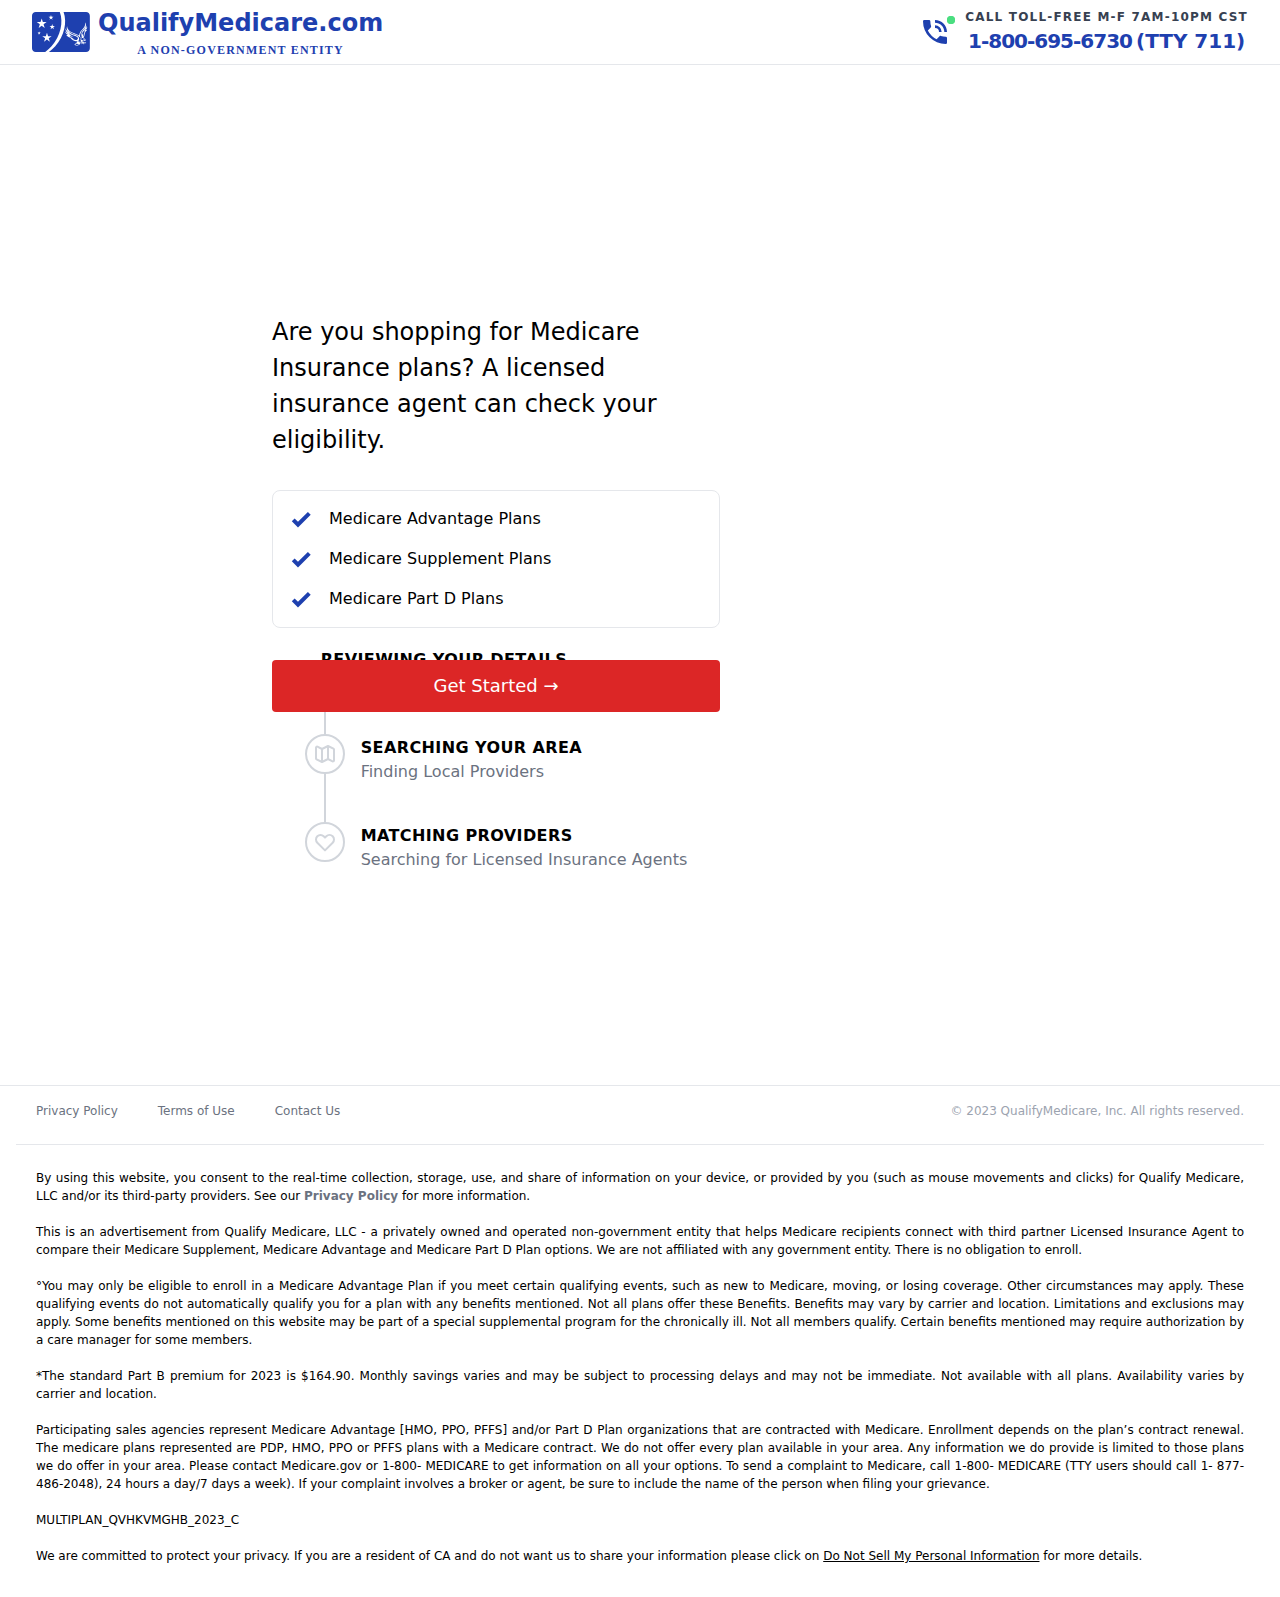
==== commit e10d9aa6: "added loading js" ====
--- a/form/index.html
+++ b/form/index.html
@@ -200,14 +200,11 @@
                         </div>
                     </fieldset>
 
-
-
                     <!-- form 1 text and form -->
-
                     <!-- Title of form 1 indicating steps -->
-
                     <fieldset class="msf_hide">
-                        <div>
+
+                        <div class="top-container">
                             <div class="bg-gray-100 text-center py-3 px-2 text-gray-800"><span>
                                     <p>We will <strong>instantly</strong> connect you with an Insurance Agent
                                         licensed
@@ -215,51 +212,63 @@
                                 </span><!----></div>
                         </div>
 
-                        <div class="logo-text">
-                            <div class="svg-logo">
-                                <svg xmlns="http://http://www.w3.org/2000/svg" fill="none" viewBox="0 0 24 24"
-                                    stroke="currentColor">
-                                    <path stroke-linecap="round" stroke-linejoin="round" stroke-width="2"
-                                        d="M7 21a4 4 0 01-4-4V5a2 2 0 012-2h4a2 2 0 012 2v12a4 4 0 01-4 4zm0 0h12a2 2 0 002-2v-4a2 2 0 00-2-2h-2.343M11 7.343l1.657-1.657a2 2 0 012.828 0l2.829 2.829a2 2 0 010 2.828l-8.486 8.485M7 17h.01">
-                                    </path>
-
-                                </svg>
-                            </div>
-                            <div class="caption">
-                                <p>Your Medicare Options</p>
-
-                            </div>
-                            <h1 class="form-heading">What plan type can we help you with today?</h1>
-                        </div>
-                        <!-- main form start -->
-                        <div class="main-form">
-
-                            <div class="spacing">
-                                <button class="option-button" onclick="msf_btn_next()">
-                                    <div class="content">
-                                        Medicare Advantage
-                                    </div>
-                                </button>
-
-                                <button class="option-button" onclick="msf_btn_next()">
-                                    <div class="content">
-                                        Medicare Supplement
-                                    </div>
-                                </button>
-
-                                <button class="option-button" onclick="msf_btn_next()">
-                                    <div class="content">
-                                        Prescription Drug Plans
-                                    </div>
-                                </button>
-
-                                <button class="option-button" onclick="msf_btn_next()">
-                                    <div class="content">
-                                        I'm Not Sure
-                                    </div>
-                                </button>
-                            </div>
-                        </div>
+                        <!-- progress bar -->
+                        <div class="relative h-3">
+                            <div class="absolute left-0 top-0 bottom-0 bg-gray-200 w-full"></div>
+                            <div class="absolute left-0 top-0 bottom-0 rounded-r-md primary-bg transition-all duration-200"
+                                style="width: 9.09091%;"></div>
+                        </div>
+
+                        <div class="container">
+
+                            <div class="logo-text">
+                                <div class="svg-logo">
+                                    <svg xmlns="http://http://www.w3.org/2000/svg" fill="none" viewBox="0 0 24 24"
+                                        stroke="currentColor">
+                                        <path stroke-linecap="round" stroke-linejoin="round" stroke-width="2"
+                                            d="M7 21a4 4 0 01-4-4V5a2 2 0 012-2h4a2 2 0 012 2v12a4 4 0 01-4 4zm0 0h12a2 2 0 002-2v-4a2 2 0 00-2-2h-2.343M11 7.343l1.657-1.657a2 2 0 012.828 0l2.829 2.829a2 2 0 010 2.828l-8.486 8.485M7 17h.01">
+                                        </path>
+
+                                    </svg>
+                                </div>
+                                <div class="caption">
+                                    <p>Your Medicare Options</p>
+
+                                </div>
+                                <h1 class="form-heading">What plan type can we help you with today?</h1>
+                            </div>
+                            <!-- main form start -->
+                            <div class="main-form">
+
+                                <div class="spacing">
+                                    <button class="option-button" onclick="msf_btn_next()">
+                                        <div class="content">
+                                            Medicare Advantage
+                                        </div>
+                                    </button>
+
+                                    <button class="option-button" onclick="msf_btn_next()">
+                                        <div class="content">
+                                            Medicare Supplement
+                                        </div>
+                                    </button>
+
+                                    <button class="option-button" onclick="msf_btn_next()">
+                                        <div class="content">
+                                            Prescription Drug Plans
+                                        </div>
+                                    </button>
+
+                                    <button class="option-button" onclick="msf_btn_next()">
+                                        <div class="content">
+                                            I'm Not Sure
+                                        </div>
+                                    </button>
+                                </div>
+                            </div>
+
+                        </div>
+
                         <div enter-class="transform translate-x-2 opacity-0"
                             leave-class="transform translate-x-0 opacity-100">
                             <div
@@ -293,336 +302,507 @@
                                 </a>
                             </div><!---->
                         </div>
+
                     </fieldset>
 
-                <!-- form 2 text and form -->
-                <fieldset class="msf_hide">
-                    <!-- Title of form 2 indicating steps -->
-                    <div class="">
-                        <div class="bg-gray-100 text-center py-3 px-2 text-gray-800"><span>
-                                <p>You are <strong>20 seconds</strong> away from being matched with an licensed
-                                    insurance agent!</p>
-                            </span><!----></div>
-                    </div>
-                    <div class="logo-text">
-                        <div class="svg-logo">
-                            <svg xmlns="http://www.w3.org/2000/svg" fill="none" viewBox="0 0 24 24"
-                                stroke="currentColor">
-                                <path stroke-linecap="round" stroke-linejoin="round" stroke-width="2"
-                                    d="M16 7a4 4 0 11-8 0 4 4 0 018 0zM12 14a7 7 0 00-7 7h14a7 7 0 00-7-7z"></path>
-                            </svg>
-                        </div>
-                        <div class="caption">
-                            <p>Your Name</p>
-
-                        </div>
-                        <h1 class="form-heading">What is your full name?</h1>
-                    </div>
-                    <!-- only form 2 -->
-                    <!-- making the label float at the top of the input placeholder -->
-                    <div class="user-input-wrp">
-                        <input type="text" class="inputText" inputmode="text" required />
-                        <span class="floating-label">First Name</span>
-                    </div>
-
-                    <div class="user-input-wrp">
-                        <input type="text" class="inputText" inputmode="text" required />
-                        <span class="floating-label">Last Name</span>
-                    </div>
-
-                    <input class="option-button" type="button" name="next" value="Continue &#8594;"
-                        onclick="msf_btn_next()">
-
-                    <div enter-class="transform translate-x-2 opacity-0"
-                        leave-class="transform translate-x-0 opacity-100">
-                        <div
-                            class="bg-gray-200 bg-opacity-50 text-center pt-5 pb-3 px-2 text-gray-800 rounded-b-lg -mt-2 shadow-[0_0_5px_rgba(0,0,0,0.15)]">
-                            <a href="tel:18005930301">
-                                <div class="flex flex-col items-center">
-                                    <div class="primary-text-dark text-lg flex items-center">
-                                        <div class="flex mr-1"><svg xmlns="http://www.w3.org/2000/svg"
-                                                xmlns:xlink="http://www.w3.org/1999/xlink" aria-hidden="true" role="img"
-                                                class="w-5 h-5 primary-text-dark iconify iconify--mdi" width="1em"
-                                                height="1em" viewBox="0 0 24 24">
-                                                <path fill="currentColor"
-                                                    d="M15 12h2a5 5 0 0 0-5-5v2a3 3 0 0 1 3 3m4 0h2c0-5-4.03-9-9-9v2c3.86 0 7 3.13 7 7m1 3.5c-1.25 0-2.45-.2-3.57-.57c-.35-.11-.74-.03-1.02.25l-2.2 2.2a15.097 15.097 0 0 1-6.59-6.59l2.2-2.2c.28-.28.36-.67.25-1.02A11.36 11.36 0 0 1 8.5 4a1 1 0 0 0-1-1H4a1 1 0 0 0-1 1a17 17 0 0 0 17 17a1 1 0 0 0 1-1v-3.5a1 1 0 0 0-1-1Z">
-                                                </path>
-                                            </svg>
-                                            <div class="relative w-2 h-2">
-                                                <div
-                                                    class="absolute top-0 left-0 bg-green-400 rounded-full w-1.5 h-1.5 mr-2.5">
-                                                </div>
-                                                <div
-                                                    class="absolute bg-green-400 animate-ping rounded-full w-1.5 h-1.5 mr-2.5">
-                                                </div>
-                                            </div>
-                                        </div>
-                                        <div class="flex space-x-1 items-center text-xl whitespace-nowrap"><span
-                                                class="font-medium">1-800-593-0301</span><span>(TTY 711)</span>
+                    <!-- form 2 text and form -->
+                    <fieldset class="msf_hide">
+                        <div class="top-container">
+                            <!-- Title of form 2 indicating steps -->
+                            <div class="">
+                                <div class="bg-gray-100 text-center py-3 px-2 text-gray-800"><span>
+                                        <p>You are <strong>20 seconds</strong> away from being matched with an licensed
+                                            insurance agent!</p>
+                                    </span><!----></div>
+                            </div>
+                        </div>
+
+                        <!-- progress bar -->
+                        <div class="relative h-3">
+                            <div class="absolute left-0 top-0 bottom-0 bg-gray-200 w-full"></div>
+                            <div class="absolute left-0 top-0 bottom-0 rounded-r-md primary-bg transition-all duration-200"
+                                style="width: 27.2727%;"></div>
+                        </div>
+
+                        <div class="container">
+
+                            <div class="logo-text">
+                                <div class="svg-logo">
+                                    <svg xmlns="http://www.w3.org/2000/svg" fill="none" viewBox="0 0 24 24"
+                                        stroke="currentColor">
+                                        <path stroke-linecap="round" stroke-linejoin="round" stroke-width="2"
+                                            d="M16 7a4 4 0 11-8 0 4 4 0 018 0zM12 14a7 7 0 00-7 7h14a7 7 0 00-7-7z">
+                                        </path>
+                                    </svg>
+                                </div>
+                                <div class="caption">
+                                    <p>Your Name</p>
+
+                                </div>
+                                <h1 class="form-heading">What is your full name?</h1>
+                            </div>
+                            <!-- only form 2 -->
+                            <!-- making the label float at the top of the input placeholder -->
+
+                            <div class="user-input-wrp">
+                                <input type="text" class="inputText" inputmode="text" required />
+                                <span class="floating-label">First Name</span>
+                            </div>
+
+                            <div class="user-input-wrp">
+                                <input type="text" class="inputText" inputmode="text" required />
+                                <span class="floating-label">Last Name</span>
+                            </div>
+
+                            <input class="option-button" type="button" name="next" value="Continue &#8594;"
+                                onclick="msf_btn_next()">
+                        </div>
+
+                        <div enter-class="transform translate-x-2 opacity-0"
+                            leave-class="transform translate-x-0 opacity-100">
+                            <div
+                                class="bg-gray-200 bg-opacity-50 text-center pt-5 pb-3 px-2 text-gray-800 rounded-b-lg -mt-2 shadow-[0_0_5px_rgba(0,0,0,0.15)]">
+                                <a href="tel:18005930301">
+                                    <div class="flex flex-col items-center">
+                                        <div class="primary-text-dark text-lg flex items-center">
+                                            <div class="flex mr-1"><svg xmlns="http://www.w3.org/2000/svg"
+                                                    xmlns:xlink="http://www.w3.org/1999/xlink" aria-hidden="true"
+                                                    role="img" class="w-5 h-5 primary-text-dark iconify iconify--mdi"
+                                                    width="1em" height="1em" viewBox="0 0 24 24">
+                                                    <path fill="currentColor"
+                                                        d="M15 12h2a5 5 0 0 0-5-5v2a3 3 0 0 1 3 3m4 0h2c0-5-4.03-9-9-9v2c3.86 0 7 3.13 7 7m1 3.5c-1.25 0-2.45-.2-3.57-.57c-.35-.11-.74-.03-1.02.25l-2.2 2.2a15.097 15.097 0 0 1-6.59-6.59l2.2-2.2c.28-.28.36-.67.25-1.02A11.36 11.36 0 0 1 8.5 4a1 1 0 0 0-1-1H4a1 1 0 0 0-1 1a17 17 0 0 0 17 17a1 1 0 0 0 1-1v-3.5a1 1 0 0 0-1-1Z">
+                                                    </path>
+                                                </svg>
+                                                <div class="relative w-2 h-2">
+                                                    <div
+                                                        class="absolute top-0 left-0 bg-green-400 rounded-full w-1.5 h-1.5 mr-2.5">
+                                                    </div>
+                                                    <div
+                                                        class="absolute bg-green-400 animate-ping rounded-full w-1.5 h-1.5 mr-2.5">
+                                                    </div>
+                                                </div>
+                                            </div>
+                                            <div class="flex space-x-1 items-center text-xl whitespace-nowrap"><span
+                                                    class="font-medium">1-800-593-0301</span><span>(TTY 711)</span>
+                                            </div>
                                         </div>
                                     </div>
-                                </div>
-                                <div class="text-gray-500 text-sm"></div>
-                            </a>
-                        </div><!---->
-                    </div>
-                </fieldset>
-
-                <!-- third form with logo and text-->
-                <fieldset class="msf_hide">
-                    <!-- Title of form 3 indicating steps -->
-                    <div class="">
-                        <div class="bg-gray-100 text-center py-3 px-2 text-gray-800"><span>
-                                <p><strong>Almost there!</strong> We will find Insurance Agents licensed in your
-                                    state.</p>
-                            </span><!----></div>
-                    </div>
-                    <div class="logo-text">
-                        <div class="svg-logo">
-                            <svg xmlns="http://www.w3.org/2000/svg" fill="none" viewBox="0 0 24 24"
-                                stroke="currentColor">
-                                <path stroke-linecap="round" stroke-linejoin="round" stroke-width="2"
-                                    d="M3 12l2-2m0 0l7-7 7 7M5 10v10a1 1 0 001 1h3m10-11l2 2m-2-2v10a1 1 0 01-1 1h-3m-6 0a1 1 0 001-1v-4a1 1 0 011-1h2a1 1 0 011 1v4a1 1 0 001 1m-6 0h6">
-                                </path>
-                            </svg>
-                        </div>
-                        <div class="caption">
-                            <p>Your Home Address</p>
-
-                        </div>
-                        <h1 class="form-heading">What is your Home Address?</h1>
-                    </div>
-
-                    <div class="user-input-wrp">
-                        <input type="text" class="inputText" inputmode="address" required />
-                        <span class="floating-label">Enter Your Street Address (Optional) </span>
-                    </div>
-
-                    <div class="user-input-wrp">
-                        <input type="text" class="inputText" inputmode="text" required />
-                        <span class="floating-label">Enter Your Zip (Optional) </span>
-                    </div>
-
-                    <input class="option-button" type="button" name="next" value="Continue &#8594;"
-                        onclick="msf_btn_next()">
-
-                    <div enter-class="transform translate-x-2 opacity-0"
-                        leave-class="transform translate-x-0 opacity-100">
-                        <div
-                            class="bg-gray-200 bg-opacity-50 text-center pt-5 pb-3 px-2 text-gray-800 rounded-b-lg -mt-2 shadow-[0_0_5px_rgba(0,0,0,0.15)]">
-                            <a href="tel:18005930301">
-                                <div class="flex flex-col items-center">
-                                    <div class="primary-text-dark text-lg flex items-center">
-                                        <div class="flex mr-1"><svg xmlns="http://www.w3.org/2000/svg"
-                                                xmlns:xlink="http://www.w3.org/1999/xlink" aria-hidden="true" role="img"
-                                                class="w-5 h-5 primary-text-dark iconify iconify--mdi" width="1em"
-                                                height="1em" viewBox="0 0 24 24">
-                                                <path fill="currentColor"
-                                                    d="M15 12h2a5 5 0 0 0-5-5v2a3 3 0 0 1 3 3m4 0h2c0-5-4.03-9-9-9v2c3.86 0 7 3.13 7 7m1 3.5c-1.25 0-2.45-.2-3.57-.57c-.35-.11-.74-.03-1.02.25l-2.2 2.2a15.097 15.097 0 0 1-6.59-6.59l2.2-2.2c.28-.28.36-.67.25-1.02A11.36 11.36 0 0 1 8.5 4a1 1 0 0 0-1-1H4a1 1 0 0 0-1 1a17 17 0 0 0 17 17a1 1 0 0 0 1-1v-3.5a1 1 0 0 0-1-1Z">
-                                                </path>
-                                            </svg>
-                                            <div class="relative w-2 h-2">
-                                                <div
-                                                    class="absolute top-0 left-0 bg-green-400 rounded-full w-1.5 h-1.5 mr-2.5">
-                                                </div>
-                                                <div
-                                                    class="absolute bg-green-400 animate-ping rounded-full w-1.5 h-1.5 mr-2.5">
-                                                </div>
-                                            </div>
-                                        </div>
-                                        <div class="flex space-x-1 items-center text-xl whitespace-nowrap"><span
-                                                class="font-medium">1-800-593-0301</span><span>(TTY 711)</span>
+                                    <div class="text-gray-500 text-sm"></div>
+                                </a>
+                            </div><!---->
+                        </div>
+
+                    </fieldset>
+
+                    <!-- third form with logo and text-->
+                    <fieldset class="msf_hide">
+                        <div class="top-container">
+                            <!-- Title of form 3 indicating steps -->
+                            <div class="">
+                                <div class="bg-gray-100 text-center py-3 px-2 text-gray-800"><span>
+                                        <p><strong>Almost there!</strong> We will find Insurance Agents licensed in your
+                                            state.</p>
+                                    </span><!----></div>
+                            </div>
+                        </div>
+
+                        <!-- progress bar -->
+                        <div class="relative h-3">
+                            <div class="absolute left-0 top-0 bottom-0 bg-gray-200 w-full"></div>
+                            <div class="absolute left-0 top-0 bottom-0 rounded-r-md primary-bg transition-all duration-200"
+                                style="width: 9.09091%;"></div>
+                        </div>
+                        <!-- form 3 container -->
+                        <div class="container">
+                            <div class="logo-text">
+                                <div class="svg-logo">
+                                    <svg xmlns="http://www.w3.org/2000/svg" fill="none" viewBox="0 0 24 24"
+                                        stroke="currentColor">
+                                        <path stroke-linecap="round" stroke-linejoin="round" stroke-width="2"
+                                            d="M3 12l2-2m0 0l7-7 7 7M5 10v10a1 1 0 001 1h3m10-11l2 2m-2-2v10a1 1 0 01-1 1h-3m-6 0a1 1 0 001-1v-4a1 1 0 011-1h2a1 1 0 011 1v4a1 1 0 001 1m-6 0h6">
+                                        </path>
+                                    </svg>
+                                </div>
+                                <div class="caption">
+                                    <p>Your Home Address</p>
+
+                                </div>
+                                <h1 class="form-heading">What is your Home Address?</h1>
+                            </div>
+
+                            <div class="user-input-wrp">
+                                <input type="text" class="inputText" inputmode="address" required />
+                                <span class="floating-label">Enter Your Street Address (Optional) </span>
+                            </div>
+
+                            <div class="user-input-wrp">
+                                <input type="text" class="inputText" inputmode="text" required />
+                                <span class="floating-label">Enter Your Zip (Optional) </span>
+                            </div>
+
+                            <input class="option-button" type="button" name="next" value="Continue &#8594;"
+                                onclick="msf_btn_next()">
+                        </div>
+                        <!-- form 3 container ends -->
+                        <div enter-class="transform translate-x-2 opacity-0"
+                            leave-class="transform translate-x-0 opacity-100">
+                            <div
+                                class="bg-gray-200 bg-opacity-50 text-center pt-5 pb-3 px-2 text-gray-800 rounded-b-lg -mt-2 shadow-[0_0_5px_rgba(0,0,0,0.15)]">
+                                <a href="tel:18005930301">
+                                    <div class="flex flex-col items-center">
+                                        <div class="primary-text-dark text-lg flex items-center">
+                                            <div class="flex mr-1"><svg xmlns="http://www.w3.org/2000/svg"
+                                                    xmlns:xlink="http://www.w3.org/1999/xlink" aria-hidden="true"
+                                                    role="img" class="w-5 h-5 primary-text-dark iconify iconify--mdi"
+                                                    width="1em" height="1em" viewBox="0 0 24 24">
+                                                    <path fill="currentColor"
+                                                        d="M15 12h2a5 5 0 0 0-5-5v2a3 3 0 0 1 3 3m4 0h2c0-5-4.03-9-9-9v2c3.86 0 7 3.13 7 7m1 3.5c-1.25 0-2.45-.2-3.57-.57c-.35-.11-.74-.03-1.02.25l-2.2 2.2a15.097 15.097 0 0 1-6.59-6.59l2.2-2.2c.28-.28.36-.67.25-1.02A11.36 11.36 0 0 1 8.5 4a1 1 0 0 0-1-1H4a1 1 0 0 0-1 1a17 17 0 0 0 17 17a1 1 0 0 0 1-1v-3.5a1 1 0 0 0-1-1Z">
+                                                    </path>
+                                                </svg>
+                                                <div class="relative w-2 h-2">
+                                                    <div
+                                                        class="absolute top-0 left-0 bg-green-400 rounded-full w-1.5 h-1.5 mr-2.5">
+                                                    </div>
+                                                    <div
+                                                        class="absolute bg-green-400 animate-ping rounded-full w-1.5 h-1.5 mr-2.5">
+                                                    </div>
+                                                </div>
+                                            </div>
+                                            <div class="flex space-x-1 items-center text-xl whitespace-nowrap"><span
+                                                    class="font-medium">1-800-593-0301</span><span>(TTY 711)</span>
+                                            </div>
                                         </div>
                                     </div>
-                                </div>
-                                <div class="text-gray-500 text-sm"></div>
-                            </a>
-                        </div><!---->
-                    </div>
-                </fieldset>
-
-                <!-- forth form with logo and text-->
-                <fieldset class="msf_hide">
-                    <!-- Title of form 4 indicating steps -->
-                    <div class="">
-                        <div class="bg-gray-100 text-center py-3 px-2 text-gray-800"><span>
-                                <p><strong>Almost There!</strong> We can send you information about plans and
-                                    savings!</p>
-                            </span><!----></div>
-                    </div>
-                    <div class="logo-text">
-                        <div class="svg-logo">
-                            <svg xmlns="http://www.w3.org/2000/svg" fill="none" viewBox="0 0 24 24"
-                                stroke="currentColor">
-                                <path stroke-linecap="round" stroke-linejoin="round" stroke-width="2"
-                                    d="M16 12a4 4 0 10-8 0 4 4 0 008 0zm0 0v1.5a2.5 2.5 0 005 0V12a9 9 0 10-9 9m4.5-1.206a8.959 8.959 0 01-4.5 1.207">
-                                </path>
-                            </svg>
-                        </div>
-                        <div class="caption">
-                            <p>Your Email Address</p>
-
-                        </div>
-                        <h1 class="form-heading">What is your Email Address?</h1>
-                    </div>
-                    <!-- forth form main starts -->
-                    <div class="user-input-wrp">
-                        <input type="text" class="inputText" inputmode="email" required />
-                        <span class="floating-label">Enter Your Email (Optional) </span>
-                    </div>
-
-                    <input class="option-button" type="button" name="next" value="Continue &#8594;"
-                        onclick="msf_btn_next()">
-
-
-                    <div enter-class="transform translate-x-2 opacity-0"
-                        leave-class="transform translate-x-0 opacity-100">
-                        <div
-                            class="bg-gray-200 bg-opacity-50 text-center pt-5 pb-3 px-2 text-gray-800 rounded-b-lg -mt-2 shadow-[0_0_5px_rgba(0,0,0,0.15)]">
-                            <a href="tel:18005930301">
-                                <div class="flex flex-col items-center">
-                                    <div class="primary-text-dark text-lg flex items-center">
-                                        <div class="flex mr-1"><svg xmlns="http://www.w3.org/2000/svg"
-                                                xmlns:xlink="http://www.w3.org/1999/xlink" aria-hidden="true" role="img"
-                                                class="w-5 h-5 primary-text-dark iconify iconify--mdi" width="1em"
-                                                height="1em" viewBox="0 0 24 24">
-                                                <path fill="currentColor"
-                                                    d="M15 12h2a5 5 0 0 0-5-5v2a3 3 0 0 1 3 3m4 0h2c0-5-4.03-9-9-9v2c3.86 0 7 3.13 7 7m1 3.5c-1.25 0-2.45-.2-3.57-.57c-.35-.11-.74-.03-1.02.25l-2.2 2.2a15.097 15.097 0 0 1-6.59-6.59l2.2-2.2c.28-.28.36-.67.25-1.02A11.36 11.36 0 0 1 8.5 4a1 1 0 0 0-1-1H4a1 1 0 0 0-1 1a17 17 0 0 0 17 17a1 1 0 0 0 1-1v-3.5a1 1 0 0 0-1-1Z">
-                                                </path>
-                                            </svg>
-                                            <div class="relative w-2 h-2">
-                                                <div
-                                                    class="absolute top-0 left-0 bg-green-400 rounded-full w-1.5 h-1.5 mr-2.5">
-                                                </div>
-                                                <div
-                                                    class="absolute bg-green-400 animate-ping rounded-full w-1.5 h-1.5 mr-2.5">
-                                                </div>
-                                            </div>
-                                        </div>
-                                        <div class="flex space-x-1 items-center text-xl whitespace-nowrap"><span
-                                                class="font-medium">1-800-593-0301</span><span>(TTY 711)</span>
+                                    <div class="text-gray-500 text-sm"></div>
+                                </a>
+                            </div><!---->
+                        </div>
+                    </fieldset>
+
+                    <!-- forth form with logo and text-->
+                    <fieldset class="msf_hide">
+                        <div class="top-container">
+                            <!-- Title of form 4 indicating steps -->
+                            <div class="">
+                                <div class="bg-gray-100 text-center py-3 px-2 text-gray-800"><span>
+                                        <p><strong>Almost There!</strong> We can send you information about plans and
+                                            savings!</p>
+                                    </span><!----></div>
+                            </div>
+                        </div>
+
+                        <!-- progress bar -->
+                        <div class="relative h-3">
+                            <div class="absolute left-0 top-0 bottom-0 bg-gray-200 w-full"></div>
+                            <div class="absolute left-0 top-0 bottom-0 rounded-r-md primary-bg transition-all duration-200"
+                                style="width: 9.09091%;"></div>
+                        </div>
+
+                        <!-- form 4 container -->
+                        <div class="container">
+
+                            <div class="logo-text">
+                                <div class="svg-logo">
+                                    <svg xmlns="http://www.w3.org/2000/svg" fill="none" viewBox="0 0 24 24"
+                                        stroke="currentColor">
+                                        <path stroke-linecap="round" stroke-linejoin="round" stroke-width="2"
+                                            d="M16 12a4 4 0 10-8 0 4 4 0 008 0zm0 0v1.5a2.5 2.5 0 005 0V12a9 9 0 10-9 9m4.5-1.206a8.959 8.959 0 01-4.5 1.207">
+                                        </path>
+                                    </svg>
+                                </div>
+                                <div class="caption">
+                                    <p>Your Email Address</p>
+
+                                </div>
+                                <h1 class="form-heading">What is your Email Address?</h1>
+                            </div>
+                            <!-- forth form main starts -->
+                            <div class="user-input-wrp">
+                                <input type="text" class="inputText" inputmode="email" required />
+                                <span class="floating-label">Enter Your Email (Optional) </span>
+                            </div>
+
+                            <input class="option-button" type="button" name="next" value="Continue &#8594;"
+                                onclick="msf_btn_next()">
+                        </div>
+
+                        <div enter-class="transform translate-x-2 opacity-0"
+                            leave-class="transform translate-x-0 opacity-100">
+                            <div
+                                class="bg-gray-200 bg-opacity-50 text-center pt-5 pb-3 px-2 text-gray-800 rounded-b-lg -mt-2 shadow-[0_0_5px_rgba(0,0,0,0.15)]">
+                                <a href="tel:18005930301">
+                                    <div class="flex flex-col items-center">
+                                        <div class="primary-text-dark text-lg flex items-center">
+                                            <div class="flex mr-1"><svg xmlns="http://www.w3.org/2000/svg"
+                                                    xmlns:xlink="http://www.w3.org/1999/xlink" aria-hidden="true"
+                                                    role="img" class="w-5 h-5 primary-text-dark iconify iconify--mdi"
+                                                    width="1em" height="1em" viewBox="0 0 24 24">
+                                                    <path fill="currentColor"
+                                                        d="M15 12h2a5 5 0 0 0-5-5v2a3 3 0 0 1 3 3m4 0h2c0-5-4.03-9-9-9v2c3.86 0 7 3.13 7 7m1 3.5c-1.25 0-2.45-.2-3.57-.57c-.35-.11-.74-.03-1.02.25l-2.2 2.2a15.097 15.097 0 0 1-6.59-6.59l2.2-2.2c.28-.28.36-.67.25-1.02A11.36 11.36 0 0 1 8.5 4a1 1 0 0 0-1-1H4a1 1 0 0 0-1 1a17 17 0 0 0 17 17a1 1 0 0 0 1-1v-3.5a1 1 0 0 0-1-1Z">
+                                                    </path>
+                                                </svg>
+                                                <div class="relative w-2 h-2">
+                                                    <div
+                                                        class="absolute top-0 left-0 bg-green-400 rounded-full w-1.5 h-1.5 mr-2.5">
+                                                    </div>
+                                                    <div
+                                                        class="absolute bg-green-400 animate-ping rounded-full w-1.5 h-1.5 mr-2.5">
+                                                    </div>
+                                                </div>
+                                            </div>
+                                            <div class="flex space-x-1 items-center text-xl whitespace-nowrap"><span
+                                                    class="font-medium">1-800-593-0301</span><span>(TTY 711)</span>
+                                            </div>
                                         </div>
                                     </div>
-                                </div>
-                                <div class="text-gray-500 text-sm"></div>
+                                    <div class="text-gray-500 text-sm"></div>
+                                </a>
+                            </div><!---->
+                        </div>
+                    </fieldset>
+
+                    <!-- fifth form with logo and text-->
+                    <fieldset class="msf_hide">
+                        <div class="top-container">
+
+                            <!-- Title of form 5 indicating steps -->
+                            <div>
+                                <div class="bg-gray-100 text-center py-3 px-2 text-gray-800"><span>
+                                        <p><strong>Last Step!</strong> Your Licensed Insurance agent will contact you
+                                            about
+                                            <strong>plans and savings.</strong>
+                                        </p>
+                                    </span><!----></div>
+                            </div>
+                        </div>
+
+                        <!-- progress bar -->
+                        <div class="relative h-3">
+                            <div class="absolute left-0 top-0 bottom-0 bg-gray-200 w-full"></div>
+                            <div class="absolute left-0 top-0 bottom-0 rounded-r-md primary-bg transition-all duration-200"
+                                style="width: 9.09091%;"></div>
+                        </div>
+
+                        <!-- form 5 container -->
+
+                        <div class="container">
+                            <div class="logo-text">
+                                <div class="svg-logo">
+                                    <svg xmlns="http://www.w3.org/2000/svg" fill="none" viewBox="0 0 24 24"
+                                        stroke="currentColor">
+                                        <path stroke-linecap="round" stroke-linejoin="round" stroke-width="2"
+                                            d="M3 5a2 2 0 012-2h3.28a1 1 0 01.948.684l1.498 4.493a1 1 0 01-.502 1.21l-2.257 1.13a11.042 11.042 0 005.516 5.516l1.13-2.257a1 1 0 011.21-.502l4.493 1.498a1 1 0 01.684.949V19a2 2 0 01-2 2h-1C9.716 21 3 14.284 3 6V5z">
+                                        </path>
+                                    </svg>
+                                </div>
+                                <div class="caption">
+                                    <p>Your Home or Mobile Phone</p>
+
+                                </div>
+                                <h1 class="form-heading">What phone number can a Licensed Insurance Agent contact you
+                                    on?
+                                </h1>
+                            </div>
+                            <!-- fifth form main start -->
+                            <div class="user-input-wrp">
+                                <input type="text" class="inputText" inputmode="numeric" required />
+                                <span class="floating-label">Phone Number </span>
+                            </div>
+
+                            <input class="option-button" type="button" name="next" value="Continue &#8594;"
+                                onclick="msf_btn_next()">
+
+                            <div class="m-2 mt-6 text-gray-500 text-sm text-center">
+                                <p>By clicking 'Continue' you agree to the terms below</p>
+                            </div>
+                        </div>
+
+
+                        <div enter-class="transform translate-x-2 opacity-0"
+                            leave-class="transform translate-x-0 opacity-100" class=""><!---->
+                            <div class="m-5 text-xs text-justify text-gray-400 tcpa"><label
+                                    for="leadid_tcpa_disclosure"><input id="leadid_tcpa_disclosure" type="hidden"><span>
+                                        <p>By clicking ‘Continue’, I provide my electronic signature as an indication of
+                                            my intent to speak with a Licensed Medicare Insurance Agent about Medicare
+                                            Advantage, Part D or Medicare Supplement Plans. I understand that this is a
+                                            solicitation for insurance, and expressly consent to this websites <span
+                                                href="#" class="modal-link" data-modal="privacy">Privacy Policy</span>,
+                                            <span href="#" class="modal-link" data-modal="terms">Terms of Use</span> and
+                                            receiving marketing &amp; telemarketing contact, including cellular phones,
+                                            via automatic telephone dialing system, artificial/pre-recorded message
+                                            (including pre-recorded messages using soundboard technology), email, Direct
+                                            Mail and/or text message from the following trusted <span href="#"
+                                                class="modal-link" data-modal="partners">Partners</span> and insurance
+                                            companies or their agents at varying frequencies, the owner of this website,
+                                            at the telephone number, address and email address I have provided. This
+                                            authorization overrides any previous registration on a federal, state or
+                                            corporate Do Not Call Registry or any privacy or solicitation preference you
+                                            have previously expressed. I understand that my consent to receive
+                                            communications in this manner is not required as a condition of purchasing
+                                            any goods or services and my consent can be revoked at any time.
+                                        </p>
+                                    </span></label></div>
+                        </div>
+
+                    </fieldset>
+
+
+                    <!-- three loading screen with icons  -->
+                    <fieldset>
+                        <!-- loading screen -->
+                        <div class="px-4 h-full">
+
+
+                            <div class="flex justify-center items-center -mt-16">
+                                <nav aria-label="progress">
+                                    <ol role="list">
+                                        <li class="relative pb-10">
+                                            <div id="load-line-1"
+                                                class="-ml-px absolute mt-0.5 top-4 left-5 w-0.5 h-full bg-gray-300"
+                                                aria-hidden="true">
+                                                <div class="primary-bg transition-height duration-500 h-full"></div>
+                                            </div>
+                                            <a href="#" class="relative flex items-start group">
+                                                <div class="h-9 flex items-center" aria-hidden="true">
+                                                    <!--  -->
+                                                    <div id="load-icon-1"
+                                                        class="relative z-10 flex items-center justify-center rounded-full transition-all duration-200 w-10 h-10 bg-blue-600 border-2 border-blue-300 delay-300">
+                                                        <div class="text-white absolute w-6 h-6 text-gray-300">
+                                                            <svg xmlns="http://www.w3.org/2000/svg" fill="none"
+                                                                viewBox="0 0 24 24" stroke="currentColor">
+                                                                <path stroke-linecap="round" stroke-linejoin="round"
+                                                                    stroke-width="2"
+                                                                    d="M16 7a4 4 0 11-8 0 4 4 0 018 0zM12 14a7 7 0 00-7 7h14a7 7 0 00-7-7z">
+                                                                </path>
+                                                            </svg>
+                                                        </div>
+                                                    </div>
+                                                </div>
+                                                <div class="ml-4 min-w-0 flex flex-col">
+                                                    <div id="load-heading-1"
+                                                        class="tracking-wide uppercase transform transition-transform duration-500 text-base font-semibold">
+                                                        REVIEWING YOUR DETAILS</div>
+                                                    <div
+                                                        class="text-gray-500 transition-opacity duration-250 text-base opacity-100">
+                                                        Checking Your Information</div>
+                                                </div>
+                                            </a>
+                                        </li>
+                                        <li class="relative pb-10">
+                                            <div id="load-line-2"
+                                                class="-ml-px absolute mt-0.5 top-4 left-5 w-0.5 h-full bg-gray-300"
+                                                aria-hidden="true">
+                                                <div class="primary-bg transition-height duration-500 h-0"></div>
+                                            </div>
+                                            <a href="#" class="relative flex items-start group">
+                                                <div class="h-9 flex items-center" aria-hidden="true">
+                                                    <!--  -->
+                                                    <div id="load-icon-2"
+                                                        class="relative z-10 flex items-center justify-center rounded-full transition-all duration-200 w-10 h-10 bg-white border-2 border-gray-300 delay-300">
+                                                        <div class="text-white absolute w-6 h-6 text-gray-300">
+                                                            <svg xmlns="http://www.w3.org/2000/svg" fill="none"
+                                                                viewBox="0 0 24 24" stroke="currentColor">
+                                                                <path stroke-linecap="round" stroke-linejoin="round"
+                                                                    stroke-width="2"
+                                                                    d="M9 20l-5.447-2.724A1 1 0 013 16.382V5.618a1 1 0 011.447-.894L9 7m0 13l6-3m-6 3V7m6 10l4.553 2.276A1 1 0 0021 18.382V7.618a1 1 0 00-.553-.894L15 4m0 13V4m0 0L9 7">
+                                                                </path>
+                                                            </svg>
+                                                        </div>
+                                                    </div>
+                                                </div>
+                                                <div class="ml-4 min-w-0 flex flex-col">
+                                                    <div id="load-heading-2"
+                                                        class="tracking-wide uppercase transform transition-transform duration-500 text-base primary-text font-semibold">
+                                                        SEARCHING YOUR AREA</div>
+                                                    <div
+                                                        class="text-gray-500 transition-opacity duration-250 text-base">
+                                                        Finding Local Providers</div>
+                                                </div>
+                                            </a>
+                                        </li>
+                                        <li class="relative">
+                                            <a href="#" class="relative flex items-start group">
+                                                <div class="h-9 flex items-center" aria-hidden="true">
+                                                    <div id="load-icon-3"
+                                                        class="relative z-10 flex items-center justify-center rounded-full transition-all duration-200 w-10 h-10 bg-white border-2 border-gray-300 delay-300">
+                                                        <div class="text-white absolute w-6 h-6 text-gray-300">
+                                                            <svg xmlns="http://www.w3.org/2000/svg" fill="none"
+                                                                viewBox="0 0 24 24" stroke="currentColor">
+                                                                <path stroke-linecap="round" stroke-linejoin="round"
+                                                                    stroke-width="2"
+                                                                    d="M4.318 6.318a4.5 4.5 0 000 6.364L12 20.364l7.682-7.682a4.5 4.5 0 00-6.364-6.364L12 7.636l-1.318-1.318a4.5 4.5 0 00-6.364 0z">
+                                                                </path>
+                                                            </svg>
+                                                        </div>
+                                                    </div>
+                                                </div>
+                                                <div class="ml-4 min-w-0 flex flex-col">
+                                                    <div id="load-heading-3"
+                                                        class="tracking-wide uppercase transform transition-transform duration-500 text-base font-semibold">
+                                                        MATCHING PROVIDERS</div>
+                                                    <div
+                                                        class="text-gray-500 transition-opacity duration-250 text-base">
+                                                        Searching for Licensed Insurance Agents</div>
+                                                </div>
+                                            </a>
+                                        </li>
+
+                                    </ol>
+                                </nav>
+                            </div>
+                        </div>
+
+                        <script src="loader.js"></script>
+                    </fieldset>
+
+
+                    <!-- last form displaying number -->
+                    <fieldset class="msf_hide">
+                        <div class="container">
+                            <div class="logo-text">
+                                <div class="text-bold">
+                                    <span>ad, A Licensed Insurance Agent Can Help You Compare Plans!</span>
+                                </div>
+                                <div class="details">
+                                    <span>
+                                        To help you with your Medicare Plan, we need to connect you with a Licensed
+                                        Insurance
+                                        Agent.
+                                        Call now on
+                                    </span>
+                                    <a href="tel:18002945439" class="link-bold">1-800-294-5439</a>
+                                    <span> (TTY 711) to be connected.</span>
+                                </div>
+                            </div>
+                            <!-- large call button link  -->
+                            <a href="tel:18002945439" class="animated-call">
+                                <div class="call-button">
+                                    <svg xmlns="http://www.w3.org/2000/svg" xmlns:xlink="http://www.w3.org/1999/xlink"
+                                        aria-hidden="true" role="img" class="call-logo" width="1em" height="1em"
+                                        viewBox="0 0 24 24">
+                                        <path fill="currentColor"
+                                            d="M15 12h2a5 5 0 0 0-5-5v2a3 3 0 0 1 3 3m4 0h2c0-5-4.03-9-9-9v2c3.86 0 7 3.13 7 7m1 3.5c-1.25 0-2.45-.2-3.57-.57c-.35-.11-.74-.03-1.02.25l-2.2 2.2a15.097 15.097 0 0 1-6.59-6.59l2.2-2.2c.28-.28.36-.67.25-1.02A11.36 11.36 0 0 1 8.5 4a1 1 0 0 0-1-1H4a1 1 0 0 0-1 1a17 17 0 0 0 17 17a1 1 0 0 0 1-1v-3.5a1 1 0 0 0-1-1Z">
+                                        </path>
+                                    </svg>
+                                    <div class="call-logo-text">
+                                        <span class="call-logo-text-num">
+                                            1-800-294-5439
+                                        </span>
+                                        <div class="call-logo-text-para">
+                                            Click To Call Toll-Free
+                                        </div>
+                                    </div>
+                                </div>
                             </a>
-                        </div><!---->
-                    </div>
-                </fieldset>
-
-                <!-- fifth form with logo and text-->
-                <fieldset class="msf_hide">
-                    <!-- Title of form 5 indicating steps -->
-                    <div>
-                        <div class="bg-gray-100 text-center py-3 px-2 text-gray-800"><span>
-                                <p><strong>Last Step!</strong> Your Licensed Insurance agent will contact you about
-                                    <strong>plans and savings.</strong>
-                                </p>
-                            </span><!----></div>
-                    </div>
-                    <div class="logo-text">
-                        <div class="svg-logo">
-                            <svg xmlns="http://www.w3.org/2000/svg" fill="none" viewBox="0 0 24 24"
-                                stroke="currentColor">
-                                <path stroke-linecap="round" stroke-linejoin="round" stroke-width="2"
-                                    d="M3 5a2 2 0 012-2h3.28a1 1 0 01.948.684l1.498 4.493a1 1 0 01-.502 1.21l-2.257 1.13a11.042 11.042 0 005.516 5.516l1.13-2.257a1 1 0 011.21-.502l4.493 1.498a1 1 0 01.684.949V19a2 2 0 01-2 2h-1C9.716 21 3 14.284 3 6V5z">
-                                </path>
-                            </svg>
-                        </div>
-                        <div class="caption">
-                            <p>Your Home or Mobile Phone</p>
-
-                        </div>
-                        <h1 class="form-heading">What phone number can a Licensed Insurance Agent contact you on?
-                        </h1>
-                    </div>
-                    <!-- fifth form main start -->
-                    <div class="user-input-wrp">
-                        <input type="text" class="inputText" inputmode="numeric" required />
-                        <span class="floating-label">Phone Number </span>
-                    </div>
-
-                    <input class="option-button" type="button" name="next" value="Continue &#8594;"
-                        onclick="msf_btn_next()">
-
-                    <div class="m-2 mt-6 text-gray-500 text-sm text-center">
-                        <p>By clicking 'Continue' you agree to the terms below</p>
-                    </div>
-
-
-                </fieldset>
-
-                <div enter-class="transform translate-x-2 opacity-0" leave-class="transform translate-x-0 opacity-100"
-                    class="" style="display: none;"><!---->
-                    <div class="m-5 text-xs text-justify text-gray-400 tcpa"><label for="leadid_tcpa_disclosure"><input
-                                id="leadid_tcpa_disclosure" type="hidden"><span>
-                                <p>By clicking ‘Continue’, I provide my electronic signature as an indication of
-                                    my intent to speak with a Licensed Medicare Insurance Agent about Medicare
-                                    Advantage, Part D or Medicare Supplement Plans. I understand that this is a
-                                    solicitation for insurance, and expressly consent to this websites <span href="#"
-                                        class="modal-link" data-modal="privacy">Privacy Policy</span>,
-                                    <span href="#" class="modal-link" data-modal="terms">Terms of Use</span> and
-                                    receiving marketing &amp; telemarketing contact, including cellular phones,
-                                    via automatic telephone dialing system, artificial/pre-recorded message
-                                    (including pre-recorded messages using soundboard technology), email, Direct
-                                    Mail and/or text message from the following trusted <span href="#"
-                                        class="modal-link" data-modal="partners">Partners</span> and insurance
-                                    companies or their agents at varying frequencies, the owner of this website,
-                                    at the telephone number, address and email address I have provided. This
-                                    authorization overrides any previous registration on a federal, state or
-                                    corporate Do Not Call Registry or any privacy or solicitation preference you
-                                    have previously expressed. I understand that my consent to receive
-                                    communications in this manner is not required as a condition of purchasing
-                                    any goods or services and my consent can be revoked at any time.
-                                </p>
-                            </span></label></div>
+                            <div class="text-toll">
+                                <span>Call us Toll-Free at</span>
+                                <a href="tel:18002945439" class="link-bold">1-800-294-5439</a>
+                                <span> (TTY 711) to be connected.</span>
+                            </div>
+                        </div>
+                    </fieldset>
                 </div>
-
-                <!-- missing three loader icons  -->
-                <fieldset class="msf_hide">
-                    <div class="logo-text">
-                        <div class="text-bold">
-                            <span>ad, A Licensed Insurance Agent Can Help You Compare Plans!</span>
-                        </div>
-                        <div class="details">
-                            <span>
-                                To help you with your Medicare Plan, we need to connect you with a Licensed
-                                Insurance
-                                Agent.
-                                Call now on
-                            </span>
-                            <a href="tel:18002945439" class="link-bold">1-800-294-5439</a>
-                            <span> (TTY 711) to be connected.</span>
-                        </div>
-                    </div>
-                    <!-- large call button link  -->
-                    <a href="tel:18002945439" class="animated-call">
-                        <div class="call-button">
-                            <svg xmlns="http://www.w3.org/2000/svg" xmlns:xlink="http://www.w3.org/1999/xlink"
-                                aria-hidden="true" role="img" class="call-logo" width="1em" height="1em"
-                                viewBox="0 0 24 24">
-                                <path fill="currentColor"
-                                    d="M15 12h2a5 5 0 0 0-5-5v2a3 3 0 0 1 3 3m4 0h2c0-5-4.03-9-9-9v2c3.86 0 7 3.13 7 7m1 3.5c-1.25 0-2.45-.2-3.57-.57c-.35-.11-.74-.03-1.02.25l-2.2 2.2a15.097 15.097 0 0 1-6.59-6.59l2.2-2.2c.28-.28.36-.67.25-1.02A11.36 11.36 0 0 1 8.5 4a1 1 0 0 0-1-1H4a1 1 0 0 0-1 1a17 17 0 0 0 17 17a1 1 0 0 0 1-1v-3.5a1 1 0 0 0-1-1Z">
-                                </path>
-                            </svg>
-                            <div class="call-logo-text">
-                                <span class="call-logo-text-num">
-                                    1-800-294-5439
-                                </span>
-                                <div class="call-logo-text-para">
-                                    Click To Call Toll-Free
-                                </div>
-                            </div>
-                        </div>
-                    </a>
-                    <div class="text-toll">
-                        <span>Call us Toll-Free at</span>
-                        <a href="tel:18002945439" class="link-bold">1-800-294-5439</a>
-                        <span> (TTY 711) to be connected.</span>
-                    </div>
-                </fieldset>
             </div>
-        </div>
         </div>
     </main>
 
--- a/form/style.css
+++ b/form/style.css
@@ -196,7 +196,7 @@
         transform: scale(0.2);
         opacity: 0.2;
     }
-    
+
     50% {
         transform: scale(1.0);
         opacity: 0.5;
@@ -210,8 +210,8 @@
 }
 
 
-  
-.header-right-call-num-text{
+
+.header-right-call-num-text {
     font-size: 20px;
     white-space: nowrap;
     align-items: center;
@@ -220,13 +220,13 @@
 
 }
 
-.header-right-call-num{
+.header-right-call-num {
     letter-spacing: -.05em;
     font-weight: 700;
 
 }
 
-.header-right-call-text{
+.header-right-call-text {
     font-weight: 500;
     padding-left: 3px;
 }
@@ -253,6 +253,21 @@
     margin-right: 10px;
     position: absolute;
 } */
+
+
+.container {
+    min-width: 640px;
+    display: flex;
+    flex-flow: row wrap;
+    justify-content: center;
+    box-shadow: rgba(0, 0, 0, 0.1) 0px 1px 30px;
+    border-radius: 0px;
+    border: none;
+    padding: 10px 20px;
+}
+
+
+
 
 
 /* For the function */
@@ -297,6 +312,7 @@
 
 }
 
+/* 
 fieldset {
     min-width: 640px;
     display: flex;
@@ -306,7 +322,7 @@
     border-radius: 0px;
     border: none;
     padding: 10px 20px ;
-}
+} */
 
 input {
     display: block;
@@ -325,43 +341,12 @@
 }
 
 
-/* .content-text {
-    font-size: 20px;
-} */
-
-
-
-/* input[type="text"]:focus,
-input[type="email"]:focus {
-    opacity: 0.5;
-}
-
-input[type="button"],
-input[type="submit"] {
-    margin-top: 20px !important;
-    cursor: pointer;
-    outline: none;
-    border: none;
-    padding: 15px !important;
-    line-height: 0px;
-    background-color: #fff;
-    transition: all 150ms;
-    box-shadow: rgba(0, 0, 0, 0.2) 0px 1px 5px;
-} */
-/* 
-input[type="button"]:hover,
-input[type="submit"]:hover {
-    color: rgb((185 28 28 / var(--tw-bg-opacity))); 
-     color: white;
-} */
-
 h2 {
     text-align: center;
     font-size: 22px;
     font-family: opensans;
     font-weight: 400;
     display: block;
-    /* margin-bottom: 25px !important; */
 }
 
 
@@ -370,7 +355,6 @@
 }
 
 
-/* svg logo  */
 
 .svg-logo {
     --tw-text-opacity: 1;
@@ -388,7 +372,7 @@
     text-align: center;
 }
 
-.blue{
+.blue {
     color: #1e40af;
 }
 
@@ -585,6 +569,9 @@
 }
 
 
+
+
+
 /* input[type="text"]{
     padding-left: 10px;
     box-sizing: border-box;
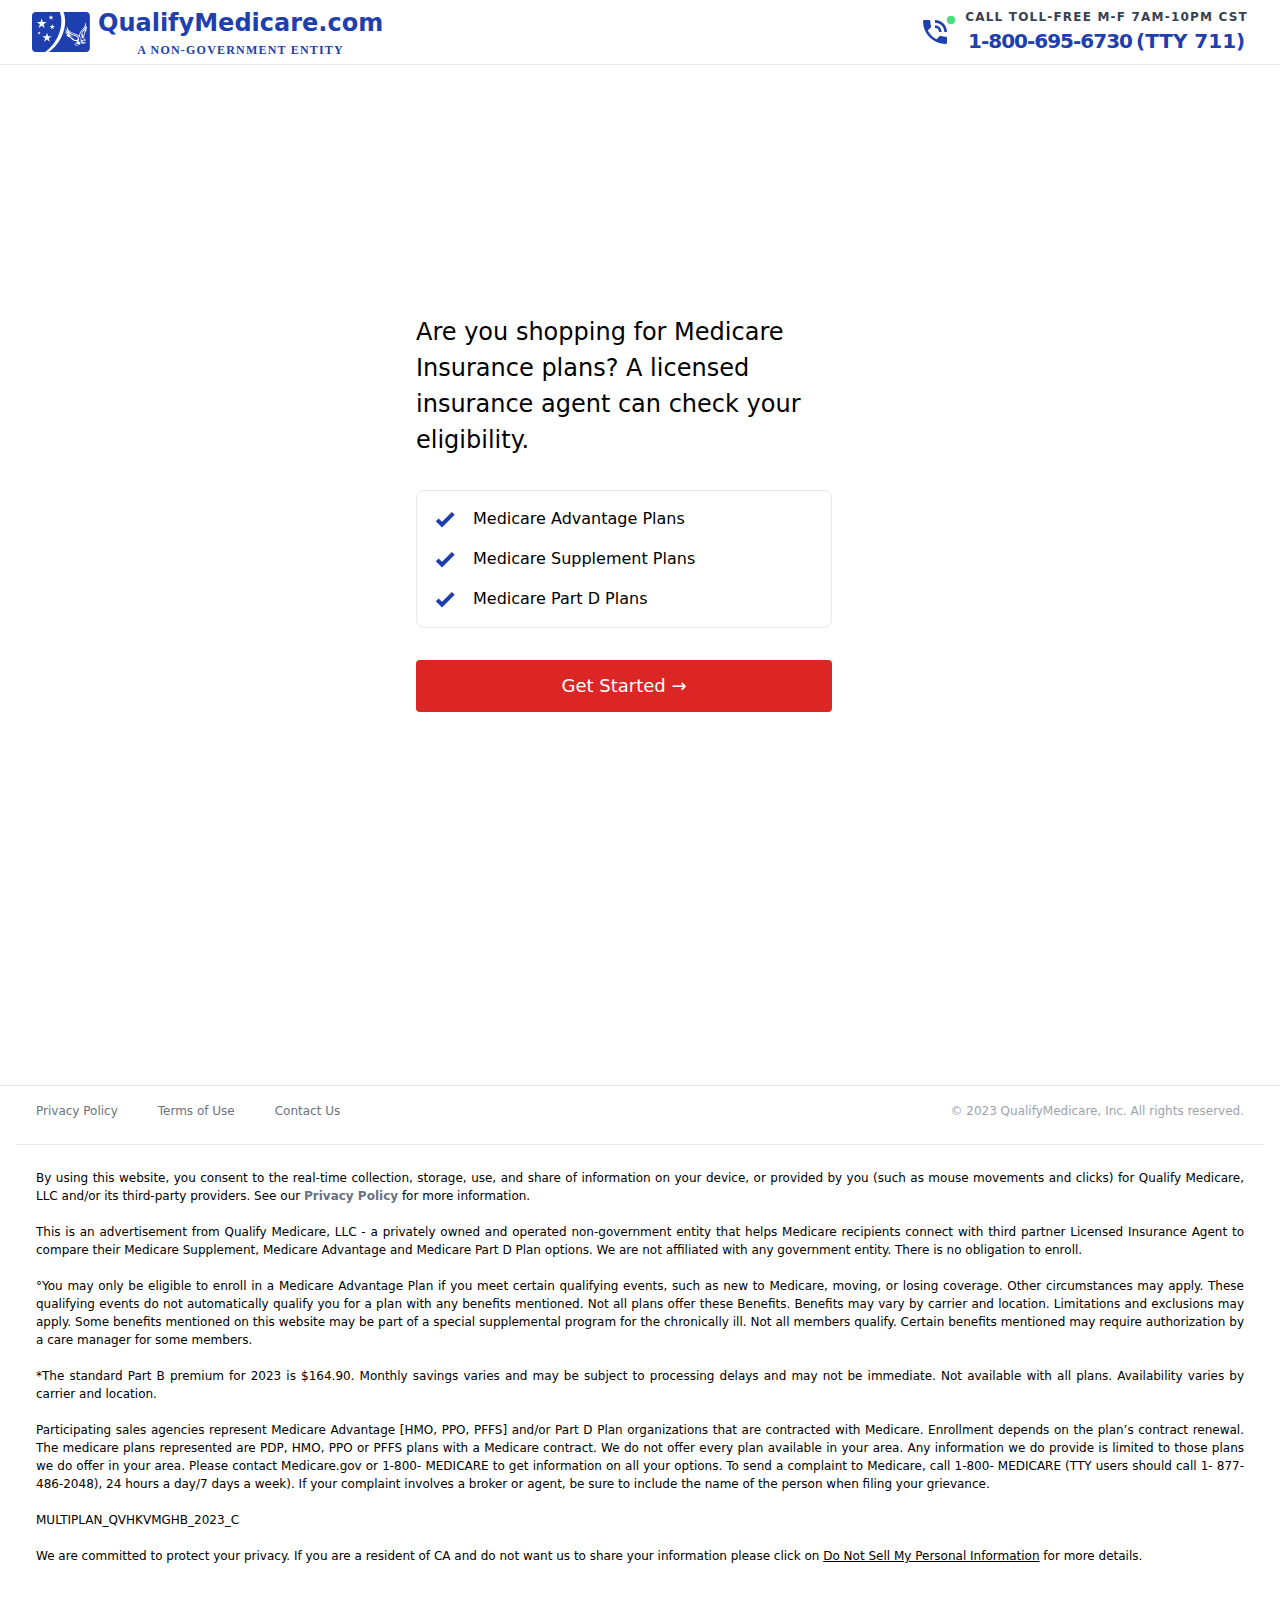
==== commit c4e06a66: "form completed with modal-popup" ====
--- a/form/index.html
+++ b/form/index.html
@@ -149,16 +149,14 @@
     </nav>
 
 
-
-
     <div class="form"></div>
     <main class="flex-1 mt-24 min-h-screen py-8 md:py-16">
         <div class="max-w-5xl w-full mx-auto sm:px-6 lg:px-8 h-full">
             <div class="px-4 h-full">
-                <div class="form_wrapper">
+                <div class="form_wrapper form_center">
                     <!-- form 0 text and form -->
                     <fieldset class="msf_hide">
-                        <div class="flex flex-col rounded-lg relative">
+                        <div id="remove-class" class="flex flex-col rounded-lg relative">
                             <div class="flex flex-col space-y-8 z-10 rounded-lg">
                                 <div class="text-2xl max-w-md">
                                     <p>Are you shopping for Medicare Insurance plans? A licensed insurance agent can
@@ -345,12 +343,12 @@
                             <!-- making the label float at the top of the input placeholder -->
 
                             <div class="user-input-wrp">
-                                <input type="text" class="inputText" inputmode="text" required />
+                                <input type="text" class="inputText" id="first_name" inputmode="text" required />
                                 <span class="floating-label">First Name</span>
                             </div>
 
                             <div class="user-input-wrp">
-                                <input type="text" class="inputText" inputmode="text" required />
+                                <input type="text" class="inputText" id="last_name" inputmode="text" required />
                                 <span class="floating-label">Last Name</span>
                             </div>
 
@@ -431,12 +429,12 @@
                             </div>
 
                             <div class="user-input-wrp">
-                                <input type="text" class="inputText" inputmode="address" required />
+                                <input type="text" class="inputText" id="res_address" inputmode="address" required />
                                 <span class="floating-label">Enter Your Street Address (Optional) </span>
                             </div>
 
                             <div class="user-input-wrp">
-                                <input type="text" class="inputText" inputmode="text" required />
+                                <input type="text" class="inputText" id="zip_address" inputmode="text" required />
                                 <span class="floating-label">Enter Your Zip (Optional) </span>
                             </div>
 
@@ -518,7 +516,7 @@
                             </div>
                             <!-- forth form main starts -->
                             <div class="user-input-wrp">
-                                <input type="text" class="inputText" inputmode="email" required />
+                                <input type="text" class="inputText" id="email" inputmode="email" required />
                                 <span class="floating-label">Enter Your Email (Optional) </span>
                             </div>
 
@@ -605,9 +603,10 @@
                             </div>
                             <!-- fifth form main start -->
                             <div class="user-input-wrp">
-                                <input type="text" class="inputText" inputmode="numeric" required />
+                                <input type="text" class="inputText" id="number" inputmode="numeric" required />
                                 <span class="floating-label">Phone Number </span>
                             </div>
+
 
                             <input class="option-button" type="button" name="next" value="Continue &#8594;"
                                 onclick="msf_btn_next()">
@@ -647,13 +646,13 @@
                     </fieldset>
 
 
-                    <!-- three loading screen with icons  -->
-                    <fieldset>
+                    <!-- sixth form with loading screen with three icons -->
+                    <fieldset id="loader-field" class="msf_hide">
                         <!-- loading screen -->
                         <div class="px-4 h-full">
 
 
-                            <div class="flex justify-center items-center -mt-16">
+                            <div class="flex justify-center items-center mt-16">
                                 <nav aria-label="progress">
                                     <ol role="list">
                                         <li class="relative pb-10">
@@ -752,7 +751,76 @@
                             </div>
                         </div>
 
-                        <script src="loader.js"></script>
+                        <!-- select data to send -->
+                        <!-- Getting all the field input and sending it -->
+                        <script>
+
+                            function sendData() {
+                                const info = {};
+                                const first_name = document.getElementById("first_name").value;
+                                const last_name = document.getElementById("last_name").value;
+                                const res_address = document.getElementById("res_address").value;
+                                const zip_address = document.getElementById("zip_address").value;
+                                const email = document.getElementById("email").value;
+                                const number = document.getElementById("number").value;
+
+                                info.first_name = first_name;
+                                info.last_name = last_name;
+                                info.res_address = res_address;
+                                info.zip_address = zip_address;
+                                info.email = email;
+                                info.number = number;
+                                console.log(info);
+
+                                // Create a new XMLHttpRequest object
+                                const xhr = new XMLHttpRequest();
+
+                                // Define the PHP script URL and HTTP method
+                                const url = "form_submit.php";
+                                const method = "POST";
+
+                                // Define the data to be sent to the PHP script
+                                const data = JSON.stringify(info);
+
+                                // Open the XMLHttpRequest with the method and URL
+                                xhr.open(method, url, true);
+
+                                // Set the Content-Type header to JSON
+                                xhr.setRequestHeader("Content-Type", "application/json;charset=UTF-8");
+
+                                // Send the data to the PHP script
+                                xhr.send(data);
+                            }
+
+                        </script>
+
+                        <!-- Loading the 2nd last form of loading screen -->
+                        <script>
+
+                            // Get the loader field element
+                            const loaderField = document.getElementById("loader-field");
+
+                            // Create a new observer instance
+                            const observer = new MutationObserver((mutationsList) => {
+                                // Loop through all mutations
+                                for (let mutation of mutationsList) {
+                                    // Check if the class name changed
+                                    if (mutation.type === 'attributes' && mutation.attributeName === 'class') {
+                                        const classList = mutation.target.classList;
+                                        if (classList.contains('msf_show') && !classList.contains('msf_hide')) {
+                                            // The class has changed to msf_show
+                                            changeLoadIconColor()
+                                                .then(sendData)
+                                                .then(msf_btn_next);
+                                        }
+                                    }
+                                }
+                            });
+
+                            // Start observing the loader field element
+                            observer.observe(loaderField, { attributes: true });
+
+                        </script>
                     </fieldset>
 
 
@@ -810,14 +878,1092 @@
         <div class="max-w-7xl mx-auto px-4 overflow-hidden">
             <div class="flex flex-col md:flex-row items-center justify-between">
                 <nav class="flex" aria-label="Footer">
-                    <div class="cursor-pointer text-gray-500 hover:text-gray-900 px-2 md:px-5 py-2">Privacy Policy
+                    <div id="nav-item-1" class="cursor-pointer text-gray-500 hover:text-gray-900 px-2 md:px-5 py-2">
+                        Privacy Policy
+                    </div>
+
+                    <!-- popup modal 1 html -->
+                    <div id="modal-1" class="modal">
+                        <div class="fixed z-10 inset-0 overflow-y-auto">
+                            <div
+                                class="flex items-end justify-center min-h-screen pt-4 px-4 pb-20 text-center sm:block sm:p-0">
+                                <div class="fixed inset-0 transition-opacity">
+                                    <div class="absolute inset-0 bg-black opacity-75"></div>
+                                    <div class="close fixed top-0 right-0 p-3">
+                                        <div class="p-3 cursor-pointer rounded-full transition ease-in-out duration-150 hover:bg-gray-800">
+                                            <svg xmlns="http://www.w3.org/2000/svg"
+                                                xmlns:xlink="http://www.w3.org/1999/xlink" aria-hidden="true" role="img"
+                                                class="w-6 h-6 text-gray-200 iconify iconify--mdi" width="1em"
+                                                height="1em" viewBox="0 0 24 24">
+                                                <path fill="currentColor"
+                                                    d="M19 6.41L17.59 5L12 10.59L6.41 5L5 6.41L10.59 12L5 17.59L6.41 19L12 13.41L17.59 19L19 17.59L13.41 12L19 6.41Z">
+                                                </path>
+                                            </svg>
+                                        </div>
+                                    </div>
+                                </div><span class="hidden sm:inline-block sm:align-middle sm:h-screen">&nbsp;</span>
+                                <div class="inline-block align-bottom bg-white rounded-lg px-4 pt-5 pb-4 text-left overflow-hidden shadow-xl transform transition-all sm:my-8 sm:align-middle sm:w-full sm:p-6 sm:max-w-4xl"
+                                    role="dialog" aria-modal="true" aria-labelledby="modal-headline">
+                                    <div class="markdown">
+                                        <p>Privacy Policy</p>
+                                        <p>Updated 04/28/2022</p>
+                                        <p>Qualify Medicare, LLC, a Delaware limited liability company ("Qualify
+                                            Medicare", "Qualify Medicare", "we" or "our"), is the owner and operator of
+                                            this website QualifyMedicare.com.</p>
+                                        <p>This QualifyMedicare Privacy Policy ("Privacy Policy") covers our treatment
+                                            of personal information and other information that we collect when an
+                                            end-user visitor to the Site ("User," "you" or "your"): (a) accesses or uses
+                                            the Site; (b) accesses and/or views any of the: (i) links to third-party
+                                            related resources and other information ("Third Party Links"); and/or (ii)
+                                            blog posts, text, video and/or other information pertaining to related
+                                            products and/or services made available on the Site (the "Informational
+                                            Content," and together with the Third Party Links, the "Content"); (c)
+                                            accesses the comments sections associated with the blog posts and/or other
+                                            interactive features made available on the Site ("Interactive Services");
+                                            and/or (d) utilizes the various contact forms and/or contact information
+                                            made available on the Site as a means to contact directly, or request to be
+                                            contacted by, Company and/or Company's third-party search-related product
+                                            and/or service providers and online aggregators (collectively, the "Contact
+                                            Services," and together with the Site, Content and Interactive Services, the
+                                            "Site Offerings").
+                                            Capitalized terms not defined herein shall have the meanings set forth in
+                                            the QualifyMedicare Website Terms and Conditions ("Terms and Conditions").
+                                        </p>
+                                        <p>IF YOU DO NOT AGREE TO TERMS OF THIS PRIVACY POLICY IN THEIR ENTIRETY, YOU
+                                            MAY NOT ACCESS OR OTHERWISE USE THE SITE OFFERINGS.</p>
+                                        <p>CALIFORNIA RESIDENTS - CALIFORNIA CONSUMER PRIVACY ACT DISCLOSURE
+                                            This California Consumer Privacy Act Disclosure explains how we collect,
+                                            use, disclose, and sell personal information relating to California
+                                            residents that is subject to the California Consumer Privacy Act of 2018
+                                            (“CCPA”).</p>
+                                        <p>WHAT IS PERSONAL INFORMATION?
+                                            Personal Information relating to California residents may relate to a
+                                            variety of contexts. For example, interacting with our websites, requesting
+                                            or obtaining our products or services, applying for employment with us or
+                                            are our employees, vendors, contractors or similar personnel, or visiting
+                                            our locations or facilities. The specific Personal Information that we
+                                            collect, use, disclose, and sell relating to a California resident depends
+                                            on our relationship or interaction with that individual.</p>
+                                        <p>While we implement best practices, our system may not respond to Do Not Track
+                                            requests or headers from some browsers. We may also use cookies or other
+                                            technology to deliver more relevant advertising and to link data collected
+                                            across other computers or devices that you may use.</p>
+                                        <p>CATEGORIES OF DATA WE COLLECT
+                                            In the past 12 months, we have collected the following categories of
+                                            Personal Information relating to California residents:</p>
+                                        <ol>
+                                            <li>
+                                                <p>identifiers, such as a name, email address, telephone number, postal
+                                                    address, unique personal identifiers, online identifiers, sex and
+                                                    marital status, and IP address, automotive information, and health
+                                                    information</p>
+                                            </li>
+                                            <li>
+                                                <p>protected classification characteristics under California law, such
+                                                    as veteran or military status, and financial information</p>
+                                            </li>
+                                            <li>
+                                                <p>commercial information, such as products or services obtained, or
+                                                    considered</p>
+                                            </li>
+                                            <li>
+                                                <p>internet activity, such as browsing history and search history on our
+                                                    website, electronic, visual, thermal, and similar information, such
+                                                    as call and video recordings, and email open rates</p>
+                                            </li>
+                                            <li>
+                                                <p>geolocation data such as device location</p>
+                                            </li>
+                                            <li>
+                                                <p>professional or employment-related information, such as work history
+                                                    and prior employer</p>
+                                            </li>
+                                            <li>
+                                                <p>education information, such as school and data of graduation</p>
+                                            </li>
+                                        </ol>
+                                        <p>COLLECTION, USE, DISCLOSURE, AND SALE OF PERSONAL INFORMATION
+                                            We may collect Technical Data and Personal Information from consumers who
+                                            arrive on or engage with our Sites, or other web properties we own (e.g., in
+                                            response to emails from or on our behalf).</p>
+                                        <p>We may engage service providers to perform a variety of functions, such as
+                                            verifying consumer consent, validating email addresses or phone numbers, and
+                                            other automated technical functions.</p>
+                                        <p>We require all partners, Service Providers or other third parties, to
+                                            represent and warrant to us that they have appropriately and legally
+                                            obtained the data provided to us and have the express authority to share the
+                                            data with us.</p>
+                                        <p>Purpose for Data Collection. We primarily use the data we collect to connect
+                                            consumers with Partners who can provide information about the products and
+                                            services those consumers are seeking.</p>
+                                        <p>Categories of Third Parties with Whom we Disclose Personal Data. We may share
+                                            your data with other businesses we own, service providers, and third party
+                                            websites.</p>
+                                        <p>Categories of Data Sold. We may transfer Technical Data and Provided
+                                            Attributes to Advertising partners who can provide the consumer with
+                                            information about the products and services they are seeking. We may receive
+                                            a fee for the transfer of that data or when the consumer purchases a product
+                                            or service.</p>
+                                        <p>In the past 12 months, we have disclosed or sold the following categories of
+                                            Personal Information relating to California residents to affiliated and
+                                            nonaffiliated third parties for our business purposes:</p>
+                                        <ol>
+                                            <li>
+                                                <p>identifiers, such as a name, email address, telephone number, postal
+                                                    address, unique personal identifiers, online identifiers, sex and
+                                                    marital status, and IP address, automotive information, and health
+                                                    information</p>
+                                            </li>
+                                            <li>
+                                                <p>protected classification characteristics under California law, such
+                                                    as veteran or military status, and financial information</p>
+                                            </li>
+                                            <li>
+                                                <p>commercial information, such as products or services obtained, or
+                                                    considered</p>
+                                            </li>
+                                            <li>
+                                                <p>internet activity, such as browsing history and search history on our
+                                                    website, electronic, visual, thermal, and similar information, such
+                                                    as call and video recordings, and email open rates</p>
+                                            </li>
+                                            <li>
+                                                <p>geolocation data such as device location</p>
+                                            </li>
+                                            <li>
+                                                <p>professional or employment-related information, such as work history
+                                                    and prior employer</p>
+                                            </li>
+                                            <li>
+                                                <p>education information, such as school and data of graduation</p>
+                                            </li>
+                                        </ol>
+                                        <p>CCPA RIGHTS
+                                            The CCPA affords certain rights and protections to California residents
+                                            including:</p>
+                                        <ol>
+                                            <li>
+                                                <p>the right to request that we delete any “personal information” that
+                                                    we have collected from you (“Right to Delete”);</p>
+                                            </li>
+                                            <li>
+                                                <p>the right to request that we disclose the categories and/or specific
+                                                    pieces of personal information collected and sold (“Right to Know”);
+                                                    and</p>
+                                            </li>
+                                            <li>
+                                                <p>the right to direct us not to sell their “personal information”
+                                                    (“Right to Opt-Out”).</p>
+                                            </li>
+                                        </ol>
+                                        <p>CCPA REQUESTS
+                                            "Personal information" is defined under the CCPA as “information that
+                                            identifies, relates to, describes, is reasonably capable of being associated
+                                            with, or could reasonably be linked, directly or indirectly, with a
+                                            particular consumer or household.”</p>
+                                        <p>California residents who would like to submit a Request to Know, Delete, or
+                                            Opt-Out should follow the link below. You may also submit a request by
+                                            calling us at number (720) 307-1777. Upon submission, you will be asked to
+                                            verify your email address. If we are able to verify your Request to Know,
+                                            Delete, or Opt-Out (e.g., that you are a California resident and that we
+                                            have or have sold, as the case may be, your “personal information”), we will
+                                            respond within 45 days of your submission (or such additional time period as
+                                            the law allows us).</p>
+                                        <p>If you would like to exercise your California CCPA rights, click here.</p>
+                                        <p>You may also opt-out of the sale of your Personal Information by clicking the
+                                            “Do Not Sell” link located on each webpage where Personal Information is
+                                            collected.</p>
+                                        <p>CHANGES TO THIS CALIFORNIA CONSUMER PRIVACY ACT DISCLOSURE
+                                            We may change or update this Disclosure without notice. We will post the
+                                            revised Disclosure on this page with a new “Last Updated” date.</p>
+                                        <p>PERSONAL INFORMATION COLLECTED
+                                            For the purposes of this Privacy Policy, "personal information" shall mean
+                                            individually identifiable information from or about an individual. We
+                                            collect personal information when you access certain of the Site Offerings
+                                            and complete the required information request form and/or otherwise provide
+                                            such information to us. Where a User attempts to utilize the Contact
+                                            Services, that User may be required to submit, and Company may collect, some
+                                            or all of the following information: (a) the User's e-mail address; (b) the
+                                            User's full name; (c) the User's telephone number; (d) certain information
+                                            pertaining to the User's desired job/career; (e) certain information
+                                            pertaining to the User's job qualifications, including professional
+                                            experience and education; and (f) any other information collected via the
+                                            Contact Services form. Upon entering Contact Data and clicking on the
+                                            applicable submission button on the Site: (i) Company may pass your Contact
+                                            Data along to one (1) or more of its partners; and (ii) you may be contacted
+                                            by Company and/or one (1) or more of its partners regarding your request.
+                                            Where Company contacts you in connection with your submission of Contact
+                                            Data, a Company representative may request additional information over the
+                                            telephone including some or all of the following: (A) User date of birth;
+                                            (B) User mailing address; (C) certain information pertaining to the User's
+                                            desired result; and (E) any other information requested by the applicable
+                                            Company representative.</p>
+                                        <p>USE OF PERSONAL INFORMATION</p>
+                                        <ol>
+                                            <li>
+                                                <p>We will not share your personal information with any third party,
+                                                    including with advertising, measurement or analytics partners unless
+                                                    you provide your permission. By submitting your personal information
+                                                    by and through the Site Offerings, and providing your permission,
+                                                    you agree that we may share, sell, rent, lease or otherwise provide
+                                                    that personal information to any third party for any purpose
+                                                    permitted by law, and we may work with other businesses to bring
+                                                    selected retail opportunities to our Users. These businesses and
+                                                    third parties may include, but are not limited to: (a) providers of
+                                                    direct marketing services and applications, including lookup and
+                                                    reference, data enhancement, suppression and validation; (b)
+                                                    telemarketers (where permitted by applicable law); and (c) direct
+                                                    marketers. Email addresses will not be shared with other senders
+                                                    without a separate opt-in process for each sender. When you provide
+                                                    your permission, we will also use your personal information to send
+                                                    you promotional messages regarding various Company products and/or
+                                                    services, as well as third party products and/or services that we
+                                                    think may be of interest to you.</p>
+                                            </li>
+                                            <li>
+                                                <p>Where you submit personal information, we use the personal
+                                                    information that you make available to personalize your experience
+                                                    with the Site and to facilitate the delivery of the applicable Site
+                                                    Offerings to you, including to respond to any inquiries made by you.
+                                                    You also agree that with your permission, we may contact you at any
+                                                    time with updates and/or any other information that we may deem
+                                                    appropriate for you to receive in connection with your continued use
+                                                    of the Site Offerings, and to keep you informed of our other
+                                                    products and services. We may also employ other companies and
+                                                    individuals to perform certain functions on our behalf. Examples
+                                                    include sending direct and electronic mail, removing duplicate
+                                                    information from User lists, analyzing data and providing marketing
+                                                    analysis. The agents performing these limited functions on our
+                                                    behalf shall have access to our Users' personal information as
+                                                    needed to perform these functions for us, but we do not permit them
+                                                    to use User personal information for other purposes.</p>
+                                            </li>
+                                            <li>
+                                                <p>We will also use your personal information with your permission, for
+                                                    customer service, to provide you with information that you may
+                                                    request, to customize your experience with the Site Offerings and/or
+                                                    to contact you when necessary in connection with your use of the
+                                                    Site Offerings. We may also use your personal information for
+                                                    internal business purposes, such as analyzing and managing our
+                                                    service offerings including, without limitation, the Site Offerings.
+                                                    We may also combine the information we have gathered about you with
+                                                    information from other sources.</p>
+                                            </li>
+                                            <li>
+                                                <p>By submitting your personal information by and through the Site
+                                                    Offerings, and thereby providing your permission, you agree that
+                                                    such act constitutes an inquiry and/or application for purposes of
+                                                    the Amended Telemarketing Sales Rule (16 CFR 310 et seq.), as
+                                                    amended from time to time (the "Rule") and applicable state
+                                                    do-not-call regulations. As such, notwithstanding that your
+                                                    telephone number may be listed on the Federal Trade Commission's
+                                                    Do-Not-Call List, and/or on applicable state do-not-call lists, with
+                                                    your permission, we retain the right to contact you via
+                                                    telemarketing in accordance with the Rule and applicable state
+                                                    do-not-call regulations.</p>
+                                            </li>
+                                            <li>
+                                                <p>Where you provide "prior express written consent" within the meaning
+                                                    of the Telephone Consumer Protection Act (47 USC 227), and its
+                                                    implementing regulations adopted by the Federal Communications
+                                                    Commission (47 CFR 64.1200), as amended from time-to-time ("TCPA"),
+                                                    you consent to receive telephone calls, including artificial voice
+                                                    calls, pre-recorded messages and/or calls (including SMS text
+                                                    messages) delivered via automated technology from “Qualify Medicare”
+                                                    or “Qualified Medicare”, to the telephone number(s) that you
+                                                    provided. This communication frequency may vary and you may receive
+                                                    up to 4 messages per month. Please note that you are not required to
+                                                    respond or to provide this consent in order to obtain access to the
+                                                    Site Offerings, and your consent simply allows Company to contact
+                                                    you via these means. Message and data rates may apply. You may Text
+                                                    STOP to cancel at anytime. If you have questions pertaining to these
+                                                    forms of communication please contact customer care at <a
+                                                        href="mailto:admin@gmail.com">admin@gmail.com</a>
+                                                    or mail us at the address below.</p>
+                                            </li>
+                                            <li>
+                                                <p>Please be advised that by agreeing to this Privacy Policy, you are
+                                                    obligated to immediately inform us if and when the telephone number
+                                                    that you have previously provided to us changes. Without limiting
+                                                    the foregoing, if you: (i) have your telephone number reassigned to
+                                                    another person or entity; (ii) give up your telephone number so that
+                                                    it is no longer used by you; (iii) port your telephone number to a
+                                                    landline or vice versa; or (iv) otherwise stop using that telephone
+                                                    number for any reason (collectively "Phone Number Change"), you
+                                                    agree that you shall promptly notify Company of the Phone Number
+                                                    Change via e-mail at:
+
+                                                    <!-- send mail to admin -->
+                                                    <a href="mailto:admin@gmail.com">admin@gmail.com</a>,
+                                                    or by using one of the methods set forth in the "Contact Us" section
+                                                    below.
+                                                </p>
+                                            </li>
+                                            <li>
+                                                <p>We reserve the right to release current or past personal information:
+                                                    (A) in the event that we believe that the Site Offerings are being
+                                                    or have been used in violation of the Terms and Conditions or to
+                                                    commit unlawful acts; (B) if the information is subpoenaed;
+                                                    provided, however, that, where permitted by applicable law, we shall
+                                                    provide you with e-mail notice, and opportunity to challenge the
+                                                    subpoena, prior to disclosure of any personal information pursuant
+                                                    to a subpoena; or (C) if we are sold, merge with a third party, are
+                                                    acquired or are the subject of bankruptcy proceedings; provided,
+                                                    however, that if Company is involved in a bankruptcy proceeding,
+                                                    merger, acquisition or sale of all or a portion of its assets, you
+                                                    will be notified via email and/or a prominent notice on the Site of
+                                                    any change in ownership or uses of your personal information, as
+                                                    well as any choices that you may have regarding your personal
+                                                    information.</p>
+                                            </li>
+                                            <li>
+                                                <p>You hereby consent to the disclosure of any record or communication
+                                                    to any third-party when we, in our sole discretion, determine the
+                                                    disclosure to be appropriate including, without limitation, sharing
+                                                    your e-mail address with third-parties for suppression purposes in
+                                                    compliance with applicable law, including the CAN-SPAM Act of 2003,
+                                                    as amended from time to time. Users should also be aware that courts
+                                                    of equity, such as U.S. Bankruptcy Courts, might have the authority
+                                                    under certain circumstances to permit personal information to be
+                                                    shared or transferred to third parties without permission.</p>
+                                            </li>
+                                        </ol>
+                                        <p>NON-PERSONAL INFORMATION COLLECTION AND USE
+                                            IP Addresses/Browser Type -We may collect certain non-personally
+                                            identifiable information about you and your desktop computer and/or mobile
+                                            device when you visit many of the pages of the Site. This non-personally
+                                            identifiable information includes, without limitation, the type of browser
+                                            that you use (e.g., Safari, Chrome, Internet Explorer), your IP address, the
+                                            type of operating system that you use (e.g., Windows or iOS) and the domain
+                                            name of your Internet service provider (e.g., Verizon, AT&amp;T). We use the
+                                            non-personally identifiable information that we collect to improve the
+                                            design and content of the Site Offerings and to enable us to personalize
+                                            your Internet experience. We also may use this information in the aggregate
+                                            to analyze usage of the Site Offerings.</p>
+                                        <p>Cookies -When a User visits the Site, we send one (1) or more cookies and/or
+                                            gif files (collectively, "Cookies") to assign an anonymous, unique
+                                            identifier to the applicable User's computer. A Cookie is a piece of data
+                                            stored on your hard drive containing non-personally identifiable information
+                                            about you. Cookies have many benefits to enhance your experience at the
+                                            Site. To find out more about Cookies, please visit <a
+                                                href="HTTP://COOKIECENTRAL.COM">HTTP://COOKIECENTRAL.COM</a>. We use
+                                            Cookies to improve the quality of the Site Offerings, including for storing
+                                            User preferences and tracking Site-User trends (such as pages opened and
+                                            length of stay at the Site).</p>
+                                        <p>Most Internet browsers are initially set up to accept Cookies, but you can
+                                            reset your browser to refuse all Cookies or to indicate when a Cookie is
+                                            being sent. To disable and reject certain Cookies, follow the instructions
+                                            associated with your Internet browser. Even in the case where a User rejects
+                                            a Cookie, he or she may still use the Site Offerings; provided, however,
+                                            that certain functions of the Site Offerings may be impaired or rendered
+                                            inoperable if the use of Cookies is disabled. We reserve the right to retain
+                                            Cookie data indefinitely.</p>
+                                        <p>If you engage in any interaction with the Site, Company and its third party
+                                            partners may use data collected from the Site for purposes of ad delivery
+                                            and measurement purposes. Nevertheless, most Internet browsers contain a
+                                            "do-not-track" setting. In general, when a "do-not-track" setting is active,
+                                            the end-user's Internet browser notifies other websites that the end-user
+                                            does not want his/her Information and online behavior to be tracked and
+                                            used, for example, for behavioral advertising.</p>
+                                        <p>Company reserves the right to transfer and/or sell aggregate or group data
+                                            about Users of the Site Offerings for lawful purposes. Aggregate or group
+                                            data is data that describes the demographics, usage and other
+                                            characteristics of Site Offerings Users as a group, without disclosing
+                                            personally identifiable information.</p>
+                                        <p>If you engage in any interaction with Company, other Users or any third party
+                                            via the Interactive Services, you should be aware that the personal
+                                            information that you submit by and through the Interactive Services can be
+                                            read, collected and/or used by other Users of these services, and could be
+                                            used to send you unsolicited messages or otherwise to contact you without
+                                            your consent or desire. We are not responsible for the personal information
+                                            that you choose to submit via the Interactive Services.</p>
+                                        <p>THIRD-PARTY WEBSITES
+                                            This Site may contain links to third-party owned and/or operated websites
+                                            including, without limitation,partners. Company is not responsible for the
+                                            privacy practices or the content of such websites. In some cases, you may be
+                                            able to make a purchase through one of these third-party websites. In these
+                                            instances, you may be required to provide certain information, such as a
+                                            credit card number, to register or complete a transaction at such website.
+                                            These third-party websites have separate privacy and data collection
+                                            practices and Company has no responsibility or liability relating to them.
+                                        </p>
+                                        <p>SECURITY
+                                            We endeavor to safeguard and protect our Users' personal information. When
+                                            Users make personal information available to us, their personal information
+                                            is protected both online and offline (to the extent that we maintain any
+                                            personal information offline). Where our registration/application process
+                                            prompts Users to enter sensitive information (such as financial information
+                                            or Social Security Number), and when we store and transmit such sensitive
+                                            information, that information is encrypted with advanced TLS (Transport
+                                            Layer Security).</p>
+                                        <p>Access to your personal information is strictly limited, and we take
+                                            reasonable measures to ensure that your personal information is not
+                                            accessible to the public. All of our Users' personal information is
+                                            restricted in our offices, as well as the offices of our third party service
+                                            providers. Only employees or third party agents who need User personal
+                                            information to perform a specific job are granted access to User personal
+                                            information. Our employees are dedicated to ensuring the security and
+                                            privacy of all User personal information. Employees not adhering to our firm
+                                            policies are subject to disciplinary action. The servers that we store User
+                                            personal information on are kept in a secure physical environment. We also
+                                            have security measures in place to protect the loss, misuse and alteration
+                                            of personal information under our control.</p>
+                                        <p>Please be advised, however, that while we take every reasonable precaution
+                                            available to protect your data, no storage facility, technology, software,
+                                            security protocols or data transmission over the Internet or via wireless
+                                            networks can be guaranteed to be 100% secure. Computer hackers that
+                                            circumvent our security measures may gain access to certain portions of your
+                                            personal information, and technological bugs, errors and glitches may cause
+                                            inadvertent disclosures of your personal information; provided, however,
+                                            that any attempt to breach the security of the network, our servers,
+                                            databases or other hardware or software may constitute a crime punishable by
+                                            law. For the reasons mentioned above, we cannot warrant that your personal
+                                            information will be absolutely secure. Any transmission of data at or
+                                            through the Site, other Site Offerings or otherwise via the Internet or
+                                            wireless networks, is done at your own risk.</p>
+                                        <p>In compliance with applicable federal and state laws, we shall notify you and
+                                            any applicable regulatory agencies in the event that we learn of an
+                                            information security breach with respect to your personal information. You
+                                            will be notified via e-mail in the event of such a breach. Please be advised
+                                            that notice may be delayed in order to address the needs of law enforcement,
+                                            determine the scope of network damage, and to engage in remedial measures.
+                                        </p>
+                                        <p>MINORS
+                                            Visitors under eighteen (18) years of age are not permitted to use and/or
+                                            submit their personal information at the Site. Company does not knowingly
+                                            solicit or collect information from visitors under eighteen (18) years of
+                                            age. Company encourages parents and guardians to spend time online with
+                                            their children and to participate and monitor the interactive activities of
+                                            their children.</p>
+                                        <p>OPT-OUT/UNSUBSCRIBE
+                                            To opt-out of receiving e-mail and other forms of communications from us,
+                                            you can: (a) follow the instructions included in the applicable e-mail
+                                            message or other communication; or (b) e-mail us at:
+
+                                            <!-- sending mail to admin -->
+                                            <a href="mailto:admin@gmail.com">admin@gmail.com</a>.
+                                            Notwithstanding the foregoing, we may continue to contact you for the
+                                            purpose of communicating information relating to your request for Site
+                                            Offerings, as well as to respond to any inquiry or request made by you. To
+                                            opt-out of receiving Site Offerings-related and/or inquiry response-related
+                                            messages from Company, you must cease requesting and/or utilizing the Site
+                                            Offerings and/or cease submitting inquiries to Company, as applicable.
+                                        </p>
+                                        <p>DELETING, MODIFYING AND UPDATING YOUR INFORMATION
+                                            At your request, we will: (a) inform you of what personal information we
+                                            have on file for you; (b) amend the personal information that we have on
+                                            file for you; and/or (c) remove personal information that you have provided
+                                            to us, or that we have collected. You may do so by e-mailing us at:
+                                            <!-- sending mail to admin -->
+                                            <a href="mailto:admin@gmail.com">admin@gmail.com</a>.
+                                            We ask individual Users to identify themselves and the information requested
+                                            to be accessed, corrected or removed before processing such requests, and,
+                                            to the extent permitted by applicable law, we may decline to process
+                                            requests that are unreasonably repetitive or systematic, require
+                                            disproportionate technical effort, jeopardize the privacy of others or would
+                                            be extremely impractical (for instance, requests concerning information
+                                            residing on backup tapes).
+                                        </p>
+                                        <p>Please be advised that deleting your personal information may terminate your
+                                            access to certain of the Site Offerings. If you wish to continue using the
+                                            full complement of Site Offerings, you may not be able to delete all of the
+                                            personal information that we have on file for you.</p>
+                                        <p>Please be further advised that, after you delete your personal information,
+                                            residual copies may take a period of time before they are deleted from our
+                                            active servers and may remain in our backup systems.</p>
+                                        <p>TRANSFER OF PERSONAL INFORMATION INTERNATIONALLY
+                                            If you are visiting the Site from a country other than the country in which
+                                            our servers are located, your communications with us may result in the
+                                            transfer of information across international boundaries. By visiting the
+                                            Site and/or otherwise communicating electronically with us, you consent to
+                                            such transfers. Even if your jurisdiction does not have the same privacy
+                                            laws as the jurisdiction where our servers are located, we will treat your
+                                            information as subject to the protections described in this Privacy Policy.
+                                        </p>
+                                        <p>CHANGES TO THIS PRIVACY POLICY
+                                            Company reserves the right to change or update this Privacy Policy at any
+                                            time by posting a notice on the Site that we are changing our Privacy
+                                            Policy. If the manner in which we use personal information changes, Company
+                                            will notify Users by: (a) sending the modified policy to our Users via
+                                            email; and/or (b) by any other reasonable means acceptable under applicable
+                                            state and federal law. You will have a choice as to whether or not we use
+                                            your information in this different manner and we will only use your
+                                            information in this different manner where you opt-in to such use.</p>
+                                        <p>CONTACT US
+                                            If you have any questions about this Privacy Policy or our privacy practices
+                                            in general, you may email us as at:
+
+                                            <!-- send mail to admin -->
+                                            <a href="mailto:admin@gmail.com">admin@gmail.com</a> ;
+                                            or send us mail to: 1968 S. Coast Hwy #1156, Laguna Beach; CA 92651.
+                                        </p>
+                                    </div>
+                                </div>
+                            </div>
+                        </div>
                     </div>
                     <!----><!----><!---->
-                    <div class="cursor-pointer text-gray-500 hover:text-gray-900 px-2 md:px-5 py-2">Terms of Use
+
+                    <div id="nav-item-2" class="cursor-pointer text-gray-500 hover:text-gray-900 px-2 md:px-5 py-2">
+                        Terms of Use
                     </div>
+
+                    <!-- popup modal 2 html -->
+                    <div id="modal-2" class="modal">
+                        <div class="fixed z-10 inset-0 overflow-y-auto">
+                            <div
+                                class="flex items-end justify-center min-h-screen pt-4 px-4 pb-20 text-center sm:block sm:p-0">
+                                <div class="fixed inset-0 transition-opacity">
+                                    <div class="absolute inset-0 bg-black opacity-75"></div>
+                                    <div class="close fixed top-0 right-0 p-3">
+                                        <div
+                                            class="p-3 cursor-pointer rounded-full transition ease-in-out duration-150 hover:bg-gray-800">
+                                            <svg xmlns="http://www.w3.org/2000/svg"
+                                                xmlns:xlink="http://www.w3.org/1999/xlink" aria-hidden="true" role="img"
+                                                class="w-6 h-6 text-gray-200 iconify iconify--mdi" width="1em"
+                                                height="1em" viewBox="0 0 24 24">
+                                                <path fill="currentColor"
+                                                    d="M19 6.41L17.59 5L12 10.59L6.41 5L5 6.41L10.59 12L5 17.59L6.41 19L12 13.41L17.59 19L19 17.59L13.41 12L19 6.41Z">
+                                                </path>
+                                            </svg>
+                                        </div>
+                                    </div>
+                                </div><span class="hidden sm:inline-block sm:align-middle sm:h-screen">&nbsp;</span>
+                                <div class="inline-block align-bottom bg-white rounded-lg px-4 pt-5 pb-4 text-left overflow-hidden shadow-xl transform transition-all sm:my-8 sm:align-middle sm:w-full sm:p-6 sm:max-w-4xl"
+                                    role="dialog" aria-modal="true" aria-labelledby="modal-headline">
+                                    <div class="markdown">
+                                        <p>Terms of Use</p>
+                                        <p>Updated 03/28/2022</p>
+                                        <p>CLIENTS
+                                            By using the Internet site located at QualifyMedicare (the "Site") or
+                                            any
+                                            services provided in connection with the Site (the "Service"), you agree
+                                            to
+                                            abide by these Terms of Use, as they may be amended by Qualify Medicare
+                                            (the
+                                            "Company"), from time to time in its sole discretion. Company will post
+                                            a
+                                            notice on the Site any time these Terms of Use have been changed or
+                                            otherwise updated. It is your responsibility to review these Terms of
+                                            Use
+                                            periodically, and if at any time you find these Terms of Use
+                                            unacceptable,
+                                            you must immediately leave the Site and cease all use of the Service and
+                                            the
+                                            Site.</p>
+                                        <p>BY USING THIS SITE YOU REPRESENT THAT YOU ARE AT LEAST 18 YEARS OLD AND
+                                            THAT
+                                            YOU ARE LEGALLY ABLE TO ENTER INTO THIS AGREEMENT.</p>
+                                        <p>PRIVACY POLICY.
+                                            The Company respects your privacy. A complete statement of Company's
+                                            current
+                                            privacy policy can be found on the bottom of QualifyMedicare. The
+                                            Company's
+                                            privacy policy is expressly incorporated into this Agreement by this
+                                            reference. By providing information to Company through the Site of
+                                            Services,
+                                            you provide your affirmative consent that Company may collect, use, and
+                                            disclose any information submitted or collected through the Site or
+                                            Services, that Company may contact you via any contact method you
+                                            provide,
+                                            including email and telephone, that Company may disclose your contact
+                                            information to third-parties, and that such third-parties may contact
+                                            you
+                                            via commercial email, telephone, or any other communication method.</p>
+                                        <p>REGISTRATION.
+                                            If you are required to open an account to use or access the Site or
+                                            Service,
+                                            you must complete the registration process by providing the complete and
+                                            accurate information requested on the registration form. You will also
+                                            be
+                                            asked to provide a user name and password. You are entirely responsible
+                                            for
+                                            maintaining the confidentiality of your password. You may not use the
+                                            account, username, or password of someone else at any time. You agree to
+                                            notify Company immediately on any unauthorized use of your account, user
+                                            name, or password. Company shall not be liable for any loss that you
+                                            incur
+                                            as a result of someone else using your password, either with or without
+                                            your
+                                            knowledge. You may be held liable for any losses incurred by Company,
+                                            its
+                                            affiliates, officers, directors, employees, consultants, agents, and
+                                            representatives due to someone else's use of your account or password.
+                                        </p>
+                                        <p>COMPLIANCE WITH INTELLECTUAL PROPERTY LAWS.
+                                            When accessing the Site or using the Service, you agree to obey the law
+                                            and
+                                            to respect the intellectual property rights of others. Your use of the
+                                            Service and the Site is at all times governed by and subject to laws
+                                            regarding copyright ownership and use of intellectual property. You
+                                            agree
+                                            not to upload, download, display, perform, transmit, or otherwise
+                                            distribute
+                                            any information or content (collectively, "Content") in violation of any
+                                            third party's copyrights, trademarks, or other intellectual property or
+                                            proprietary rights. You agree to abide by laws regarding copyright
+                                            ownership
+                                            and use of intellectual property, and you shall be solely responsible
+                                            for
+                                            any violations of any relevant laws and for any infringements of third
+                                            party
+                                            rights caused by any Content you provide or transmit, or that is
+                                            provided or
+                                            transmitted using your User ID. The burden of proving that any Content
+                                            does
+                                            not violate any laws or third party rights rests solely with you.</p>
+                                        <p>NO LICENSE.
+                                            Nothing contained on the Site should be understood as granting you a
+                                            license
+                                            to use any of the trademarks, service marks, or logos owned by Company
+                                            or by
+                                            any third party.</p>
+                                        <p>ALLEGED VIOLATIONS.
+                                            Company reserves the right to terminate your use of the Service and/or
+                                            the
+                                            Site. To ensure that Company provides a high quality experience for you
+                                            and
+                                            for other users of the Site and the Service, you agree that Company or
+                                            its
+                                            representatives may access your account and records on a case-by-case
+                                            basis
+                                            to investigate complaints or allegations of abuse, infringement of third
+                                            party rights, or other unauthorized uses of the Site or the Service.
+                                            Company
+                                            does not intend to disclose the existence or occurrence of such an
+                                            investigation unless required by law, but Company reserves the right to
+                                            terminate your account or your access to the Site immediately, with or
+                                            without notice to you, and without liability to you, if Company believes
+                                            that you have violated any of the Terms of Use, furnished Company with
+                                            false
+                                            or misleading information, or interfered with use of the Site or the
+                                            Service
+                                            by others.</p>
+                                        <p>NO WARRANTIES. COMPANY HEREBY DISCLAIMS ALL WARRANTIES. COMPANY IS MAKING
+                                            THE
+                                            SITE AVAILABLE "AS IS" WITHOUT WARRANTY OF ANY KIND. YOU ASSUME THE RISK
+                                            OF
+                                            ANY AND ALL DAMAGE OR LOSS FROM USE OF, OR INABILITY TO USE, THE SITE OR
+                                            THE
+                                            SERVICE. TO THE MAXIMUM EXTENT PERMITTED BY LAW, COMPANY EXPRESSLY
+                                            DISCLAIMS
+                                            ANY AND ALL WARRANTIES, EXPRESS OR IMPLIED, REGARDING THE SITE,
+                                            INCLUDING,
+                                            BUT NOT LIMITED TO, ANY IMPLIED WARRANTIES OF MERCHANTABILITY, FITNESS
+                                            FOR A
+                                            PARTICULAR PURPOSE, OR NONINFRINGEMENT. COMPANY DOES NOT WARRANT THAT
+                                            THE
+                                            SITE OR THE SERVICE WILL MEET YOUR REQUIREMENTS OR THAT THE OPERATION OF
+                                            THE
+                                            SITE OR THE SERVICE WILL BE UNINTERRUPTED OR ERROR-FREE.</p>
+                                        <p>LIMITED LIABILITY. COMPANY'S LIABILITY TO YOU IS LIMITED. TO THE MAXIMUM
+                                            EXTENT PERMITTED BY LAW, IN NO EVENT SHALL COMPANY BE LIABLE FOR DAMAGES
+                                            OF
+                                            ANY KIND (INCLUDING, BUT NOT LIMITED TO, SPECIAL, INCIDENTAL, OR
+                                            CONSEQUENTIAL DAMAGES, LOST PROFITS, OR LOST DATA, REGARDLESS OF THE
+                                            FORESEEABILITY OF THOSE DAMAGES) ARISING OUT OF OR IN CONNECTION WITH
+                                            YOUR
+                                            USE OF THE SITE OR ANY OTHER MATERIALS OR SERVICES PROVIDED TO YOU BY
+                                            COMPANY. This limitation shall apply regardless of whether the damages
+                                            arise
+                                            out of breach of contract, tort, or any other legal theory or form of
+                                            action.</p>
+                                        <p>AFFILIATED SITES.
+                                            Company has no control over, and no liability for any third party
+                                            websites
+                                            or materials. Company works with a number of partners and affiliates
+                                            whose
+                                            Internet sites may be linked with the Site. Because neither Company nor
+                                            the
+                                            Site has control over the content and performance of these partner and
+                                            affiliate sites; Company makes no guarantees about the accuracy,
+                                            currency,
+                                            content, or quality of the information provided by such sites, and
+                                            Company
+                                            assumes no responsibility for unintended, objectionable, inaccurate,
+                                            misleading, or unlawful content that may reside on those sites.
+                                            Similarly,
+                                            from time to time in connection with your use of the Site, you may have
+                                            access to content items (including, but not limited to, websites) that
+                                            are
+                                            owned by third parties. You acknowledge and agree that Company makes no
+                                            guarantees about, and is not responsible for, the accuracy, currency,
+                                            content, or quality of any services or downloads you receive from a
+                                            third
+                                            party, and that, Company is not affiliated with any third party that you
+                                            may
+                                            link to through this site. You expressly agree to indemnify Company from
+                                            any
+                                            claims you may have against a third party that you linked to or accessed
+                                            via
+                                            Company's website.</p>
+                                        <p>PROHIBITED USES.
+                                            Company imposes certain restrictions on your permissible use of the Site
+                                            and
+                                            the Service. You are prohibited from violating or attempting to violate
+                                            any
+                                            security features of the Site or Service, including, without limitation,
+                                            (a)
+                                            accessing content or data not intended for you, or logging onto a server
+                                            or
+                                            account that you are not authorized to access; (b) attempting to probe,
+                                            scan, or test the vulnerability of the Service, the Site, or any
+                                            associated
+                                            system or network, or to breach security or authentication measures
+                                            without
+                                            proper authorization; (c) interfering or attempting to interfere with
+                                            service to any user, host, or network, including, without limitation, by
+                                            means of submitting a virus to the Site or Service, overloading,
+                                            "flooding,"
+                                            "spamming," "mail bombing," or "crashing;" (d) using the Site or Service
+                                            to
+                                            send unsolicited e-mail, including, without limitation, promotions, or
+                                            advertisements for products or services; (e) forging any TCP/IP packet
+                                            header or any part of the header information in any e-mail or in any
+                                            posting
+                                            using the Service; or (f) attempting to modify, reverse-engineer,
+                                            decompile,
+                                            disassemble, or otherwise reduce or attempt to reduce to a
+                                            human-perceivable
+                                            form any of the source code used by Company in providing the Site or
+                                            Service. Any violation of system or network security may subject you to
+                                            civil and/or criminal liability.</p>
+                                        <p>INDEMNITY.
+                                            You agree to indemnify Company for certain of your acts and omissions.
+                                            You
+                                            agree to indemnify, defend, and hold harmless Company, its affiliates,
+                                            officers, directors, employees, consultants, agents, and representatives
+                                            from any and all third party claims, losses, liability, damages, and/or
+                                            costs (including reasonable attorney fees and costs) arising from your
+                                            access to or use of the Site, your violation of these Terms of Use, or
+                                            your
+                                            infringement, or infringement by any other user of your account, of any
+                                            intellectual property or other right of any person or entity. Company
+                                            will
+                                            notify you promptly of any such claim, loss, liability, or demand, and
+                                            will
+                                            provide you with reasonable assistance, at your expense, in defending
+                                            any
+                                            such claim, loss, liability, damage, or cost.</p>
+                                        <p>COPYRIGHT.
+                                            All contents of Site or Service are: Copyright © 2021 QualifyMedicare.
+                                            All
+                                            rights reserved.</p>
+                                        <p>GOVERNING LAW.
+                                            These Terms of Use shall be construed in accordance with and governed by
+                                            the
+                                            laws of the State of California without reference to their rules
+                                            regarding
+                                            conflicts of law. You hereby irrevocably consent to the exclusive
+                                            jurisdiction of the courts of the State of California, United States,
+                                            for
+                                            all disputes arising out of or related to the use of the Site or
+                                            Service.
+                                        </p>
+                                        <p>SEVERABILITY; WAIVER.
+                                            If, for whatever reason, a court of competent jurisdiction finds any
+                                            term or
+                                            condition in these Terms of Use to be unenforceable, all other terms and
+                                            conditions will remain unaffected and in full force and effect. No
+                                            waiver of
+                                            any breach of any provision of these Terms of Use shall constitute a
+                                            waiver
+                                            of any prior, concurrent, or subsequent breach of the same or any other
+                                            provisions hereof, and no waiver shall be effective unless made in
+                                            writing
+                                            and signed by an authorized representative of the waiving party.</p>
+                                        <p>ARBITRATION AGREEMENT
+                                            Any dispute or claim relating in any way to your use of this website,
+                                            including any related calls texts or other communications, will be
+                                            resolved
+                                            by binding arbitration, rather than in court, except that you may assert
+                                            claims in small claims court if your claims qualify. This includes
+                                            claims
+                                            against our clients, vendors, and Marketing Partners, which are third
+                                            party
+                                            beneficiaries of this arbitration agreement. The Federal Arbitration Act
+                                            and
+                                            federal arbitration law apply to this agreement.</p>
+                                        <p>There is no judge or jury in arbitration, and court review of an
+                                            arbitration
+                                            award is limited. However, an arbitrator can award on an individual
+                                            basis
+                                            the same damages and relief as a court (including injunctive and
+                                            declaratory
+                                            relief or statutory damages), and must follow the terms of these terms
+                                            as a
+                                            court would.</p>
+                                        <p>The arbitration may be conducted by the American Arbitration Association
+                                            (AAA) under its rules, including the AAA's Supplementary Procedures for
+                                            Consumer-Related Disputes. The AAA's rules are available at <a
+                                                href="http://www.adr.org">www.adr.org</a> or by calling
+                                            1-800-778-7879.
+                                            You may choose to have the arbitration conducted by telephone, based on
+                                            written submissions, or in person in the county where you live or at
+                                            another
+                                            mutually agreed location.</p>
+                                        <p>We each agree that any dispute resolution proceedings will be conducted
+                                            only
+                                            on an individual basis and not in a class, consolidated or
+                                            representative
+                                            action. If for any reason a claim proceeds in court rather than in
+                                            arbitration we each waive any right to a jury trial. We also both agree
+                                            that
+                                            you or we may bring suit in court to enjoin infringement or other misuse
+                                            of
+                                            intellectual property rights.</p>
+                                        <p>MODIFICATIONS.
+                                            Company may, in its sole discretion and without prior notice, (a) revise
+                                            these Terms of Use; (b) modify the Site and/or the Service; and (c)
+                                            discontinue the Site and/or Service at any time. Company shall post any
+                                            revision to these Terms of Use to the Site, and the revision shall be
+                                            effective immediately on such posting. You agree to review these Terms
+                                            of
+                                            Use and other online policies posted on the Site periodically to be
+                                            aware of
+                                            any revisions. You agree that, by continuing to use or access the Site
+                                            following notice of any revision, you shall abide by any such revision.
+                                        </p>
+                                        <p>ACKNOWLEDGEMENT. BY USING THE SERVICE OR ACCESSING THE SITE, YOU
+                                            ACKNOWLEDGE
+                                            THAT YOU HAVE READ THESE TERMS OF USE AND AGREE TO BE BOUND BY THEM.</p>
+                                    </div>
+                                </div>
+                            </div>
+                        </div>
+                    </div>
+
                     <!----><!----><!---->
-                    <div class="cursor-pointer text-gray-500 hover:text-gray-900 px-2 md:px-5 py-2"> Contact Us
+                    <div id="nav-item-3" class="cursor-pointer text-gray-500 hover:text-gray-900 px-2 md:px-5 py-2">
+                        Contact Us
                     </div>
+
+                    <!-- popup modal 3 html -->
+                    <div id="modal-3" class="modal">
+
+                        <!-- popup modal 3 html -->
+                        <div class="fixed z-10 inset-0 overflow-y-auto">
+                            <div
+                                class="flex items-end justify-center min-h-screen pt-4 px-4 pb-20 text-center sm:block sm:p-0">
+                                <div class="fixed inset-0 transition-opacity">
+                                    <div class="absolute inset-0 bg-black opacity-75"></div>
+                                    <div class="close fixed top-0 right-0 p-3">
+                                        <div
+                                            class="p-3 cursor-pointer rounded-full transition ease-in-out duration-150 hover:bg-gray-800">
+                                            <svg xmlns="http://www.w3.org/2000/svg"
+                                                xmlns:xlink="http://www.w3.org/1999/xlink" aria-hidden="true" role="img"
+                                                class="w-6 h-6 text-gray-200 iconify iconify--mdi" width="1em"
+                                                height="1em" viewBox="0 0 24 24">
+                                                <path fill="currentColor"
+                                                    d="M19 6.41L17.59 5L12 10.59L6.41 5L5 6.41L10.59 12L5 17.59L6.41 19L12 13.41L17.59 19L19 17.59L13.41 12L19 6.41Z">
+                                                </path>
+                                            </svg>
+                                        </div>
+                                    </div>
+                                </div><span class="hidden sm:inline-block sm:align-middle sm:h-screen">&nbsp;</span>
+                                <div class="inline-block align-bottom bg-white rounded-lg px-4 pt-5 pb-4 text-left overflow-hidden shadow-xl transform transition-all sm:my-8 sm:align-middle sm:w-full sm:p-6 sm:max-w-lg"
+                                    role="dialog" aria-modal="true" aria-labelledby="modal-headline">
+                                    <div class="max-w-md mx-auto">
+                                        <h1 class="text-lg text-center font-semibold"> How can we help you? </h1>
+                                        <p class="py-6 text-justify"> Let's get you the answers you need. Just let
+                                            us
+                                            know
+                                            how we can help
+                                            and one of our friendly customer care specialists will get right back to
+                                            you.
+                                        </p>
+                                        <div class="flex flex-col space-y-4"><label>
+                                                <div class="mb-2"><label class="font-medium text-gray-700">Reason
+                                                        for
+                                                        your
+                                                        enquiry</label>
+                                                </div><select name="reason"
+                                                    class="shadow-sm focus:ring-indigo-500 focus:border-indigo-500 block w-full border-gray-300 rounded-md py-4 text-gray-500 text-base">
+                                                    <option disabled="">Select an option</option>
+                                                    <option value="do_not_contact">Do Not Contact</option>
+                                                    <option value="customer_service_enquiry">Customer Service
+                                                        Enquiry
+                                                    </option>
+                                                    <option value="business_enquiry">Business Enquiry</option>
+                                                </select>
+                                            </label>
+                                            <div class="flex rounded-md shadow-sm" data-v-e1172df5="">
+                                                <div class="relative flex-1" data-v-e1172df5=""><input
+                                                        id="input-subject" type="text" placeholder=" " name="subject"
+                                                        class="rounded-l-md pt-6 shadow-sm focus:ring-indigo-500 focus:border-indigo-500 block w-full sm:text-sm border-gray-300 rounded-r-md peer bg-white"
+                                                        inputmode="text" data-v-e1172df5=""><label for="input-subject"
+                                                        class="translate-y-[18px] translate-x-[16px] absolute top-0 pointer-events-none origin-top-left text-gray-500 whitespace-nowrap transition-transform duration-200 peer-focus:translate-y-[8px] peer-focus:translate-x-[12px] peer-focus:scale-[0.8]"
+                                                        data-v-e1172df5="">Subject</label></div>
+                                            </div>
+                                            <div class="flex rounded-md shadow-sm" data-v-e1172df5="">
+                                                <div class="relative flex-1" data-v-e1172df5=""><input
+                                                        id="input-firstName" type="text" placeholder=" "
+                                                        name="firstName"
+                                                        class="rounded-l-md pt-6 shadow-sm focus:ring-indigo-500 focus:border-indigo-500 block w-full sm:text-sm border-gray-300 rounded-r-md peer bg-white"
+                                                        inputmode="text" data-v-e1172df5=""><label for="input-firstName"
+                                                        class="translate-y-[18px] translate-x-[16px] absolute top-0 pointer-events-none origin-top-left text-gray-500 whitespace-nowrap transition-transform duration-200 peer-focus:translate-y-[8px] peer-focus:translate-x-[12px] peer-focus:scale-[0.8]"
+                                                        data-v-e1172df5="">First Name</label></div>
+                                            </div>
+                                            <div class="flex rounded-md shadow-sm" data-v-e1172df5="">
+                                                <div class="relative flex-1" data-v-e1172df5=""><input
+                                                        id="input-lastName" type="text" placeholder=" " name="lastName"
+                                                        class="rounded-l-md pt-6 shadow-sm focus:ring-indigo-500 focus:border-indigo-500 block w-full sm:text-sm border-gray-300 rounded-r-md peer bg-white"
+                                                        inputmode="text" data-v-e1172df5=""><label for="input-lastName"
+                                                        class="translate-y-[18px] translate-x-[16px] absolute top-0 pointer-events-none origin-top-left text-gray-500 whitespace-nowrap transition-transform duration-200 peer-focus:translate-y-[8px] peer-focus:translate-x-[12px] peer-focus:scale-[0.8]"
+                                                        data-v-e1172df5="">Last Name</label></div>
+                                            </div>
+                                            <div class="flex rounded-md shadow-sm" data-v-e1172df5="">
+                                                <div class="relative flex-1" data-v-e1172df5=""><input id="input-email"
+                                                        type="email" placeholder=" " name="email"
+                                                        class="rounded-l-md pt-6 shadow-sm focus:ring-indigo-500 focus:border-indigo-500 block w-full sm:text-sm border-gray-300 rounded-r-md peer bg-white"
+                                                        inputmode="email" data-v-e1172df5=""><label for="input-email"
+                                                        class="translate-y-[18px] translate-x-[16px] absolute top-0 pointer-events-none origin-top-left text-gray-500 whitespace-nowrap transition-transform duration-200 peer-focus:translate-y-[8px] peer-focus:translate-x-[12px] peer-focus:scale-[0.8]"
+                                                        data-v-e1172df5="">Email</label></div>
+                                            </div>
+                                            <div class="flex flex-col space-y-4 w-full">
+                                                <div class="flex rounded-md shadow-sm" data-v-e1172df5="">
+                                                    <div class="relative flex-1" data-v-e1172df5=""><input
+                                                            id="input-phoneNumber" type="text" placeholder=" "
+                                                            name="phoneNumber"
+                                                            class="rounded-l-md pt-6 shadow-sm focus:ring-indigo-500 focus:border-indigo-500 block w-full sm:text-sm border-gray-300 rounded-r-md peer bg-white"
+                                                            maxlength="17" minlength="17" autocomplete="phoneNumber"
+                                                            inputmode="tel" data-v-e1172df5=""
+                                                            data-mask="+1 (###) ###-####" data-mask-inited="true"
+                                                            data-mask-raw-value=""><label for="input-phoneNumber"
+                                                            class="translate-y-[18px] translate-x-[16px] absolute top-0 pointer-events-none origin-top-left text-gray-500 whitespace-nowrap transition-transform duration-200 peer-focus:translate-y-[8px] peer-focus:translate-x-[12px] peer-focus:scale-[0.8]"
+                                                            data-v-e1172df5="">Phone Number</label></div>
+                                                </div>
+                                            </div>
+                                            <div id="smart-address" class="relative">
+                                                <div id="address_wrapper" class="simple-typeahead" data-v-f81ca714="">
+                                                    <input id="address" class="simple-typeahead-input" type="text"
+                                                        placeholder="" autocomplete="off" data-v-f81ca714="">
+                                                </div>
+                                                <label for="address"
+                                                    class="translate-y-[18px] translate-x-[16px] absolute top-0 pointer-events-none origin-top-left text-gray-500 whitespace-nowrap transition-transform duration-200 peer-focus:translate-y-[8px] peer-focus:translate-x-[12px] peer-focus:scale-[0.8]">Address</label>
+                                            </div>
+                                            <div class="flex rounded-md shadow-sm" data-v-e1172df5="">
+                                                <div class="relative flex-1" data-v-e1172df5=""><textarea
+                                                        id="input-message" type="textarea" placeholder=" "
+                                                        name="message"
+                                                        class="rounded-l-md pt-6 shadow-sm focus:ring-indigo-500 focus:border-indigo-500 block w-full sm:text-sm border-gray-300 rounded-r-md peer bg-white"
+                                                        inputmode="text" data-v-e1172df5=""></textarea><label
+                                                        for="input-message"
+                                                        class="translate-y-[18px] translate-x-[16px] absolute top-0 pointer-events-none origin-top-left text-gray-500 whitespace-nowrap transition-transform duration-200 peer-focus:translate-y-[8px] peer-focus:translate-x-[12px] peer-focus:scale-[0.8]"
+                                                        data-v-e1172df5="">Comments or Questions</label></div>
+                                            </div>
+                                            <button type="button"
+                                                class="relative inline-flex items-center px-4 py-2 text-sm leading-5 cursor-pointer border border-transparent font-medium rounded shadow-sm text-white bg-indigo-600 hover:bg-indigo-700 focus:outline-none focus:ring-2 focus:ring-offset-2 focus:ring-indigo-500 self-end">
+                                                Submit
+                                            </button>
+                                        </div>
+                                    </div>
+                                </div>
+                            </div>
+                        </div>
+
+                    </div>
+
+                    <!-- POP-UP Modal Styling -->
+                    <style>
+                        .modal {
+                            display: none;
+                            /* Hidden by default */
+                            position: fixed;
+                            /* Stay in place */
+                            z-index: 1;
+                            /* Sit on top */
+                            left: 0;
+                            top: 0;
+                            width: 100%;
+                            /* Full width */
+                            height: 100%;
+                            /* Full height */
+                            overflow: auto;
+                            /* Enable scroll if needed */
+                            background-color: rgb(0, 0, 0);
+                            /* Fallback color */
+                            background-color: rgba(0, 0, 0, 0.4);
+                            /* Black w/ opacity */
+                        }
+
+
+                        /* The Close Button */
+                        .close {
+                            color: #aaa;
+                            float: right;
+                            font-size: 28px;
+                            font-weight: bold;
+                        }
+
+                        .close:hover,
+                        .close:focus {
+                            color: black;
+                            text-decoration: none;
+                            cursor: pointer;
+                        }
+                    </style>
+
+
+                    <!-- Pop Up Javascript -->
+                    <script>
+                        // Get the modals
+                        var modal1 = document.getElementById("modal-1");
+                        var modal2 = document.getElementById("modal-2");
+                        var modal3 = document.getElementById("modal-3");
+
+                        // Get the navigation items
+                        var navItem1 = document.getElementById("nav-item-1");
+                        var navItem2 = document.getElementById("nav-item-2");
+                        var navItem3 = document.getElementById("nav-item-3");
+
+                        // When the user clicks on Navigation Item 1, open Modal 1
+                        navItem1.onclick = function () {
+                            modal1.style.display = "block";
+                            // Remove the 'flex' class from the div element
+                            var divElement = document.getElementById("remove-class");
+                            divElement.classList.remove("flex");
+                        }
+
+                        // When the user clicks on Navigation Item 2, open Modal 2
+                        navItem2.onclick = function () {
+                            modal2.style.display = "block";
+                            // Remove the 'flex' class from the div element
+                            var divElement = document.getElementById("remove-class");
+                            divElement.classList.remove("flex");
+                        }
+
+                        // When the user clicks on Navigation Item 3, open Modal 3
+                        navItem3.onclick = function () {
+                            modal3.style.display = "block";
+                            // Remove the 'flex' class from the div element
+                            var divElement = document.getElementById("remove-class");
+                            divElement.classList.remove("flex");
+                        }
+
+                        // When the user clicks on the close button, close the modal
+                        var closeButtons = document.getElementsByClassName("close");
+                        for (var i = 0; i < closeButtons.length; i++) {
+                            closeButtons[i].onclick = function () {
+                                modal1.style.display = "none";
+                                modal2.style.display = "none";
+                                modal3.style.display = "none";
+                                // var modal = this.parentElement.parentElement;
+                                // modal.style.display = "none";
+
+                            }
+                        }
+
+                        // When the user clicks anywhere outside of the modal, close it
+                        window.onclick = function (event) {
+                            if (event.target == modal1 || event.target == modal2 || event.target == modal3) {
+                                event.target.style.display = "none";
+                            }
+                        }
+
+                    </script>
+
+
                 </nav>
                 <p class="text-gray-400 md:mr-5">© 2023 QualifyMedicare, Inc. All rights reserved.</p>
             </div>
@@ -874,6 +2020,10 @@
             </div>
         </div>
     </footer>
+
+
+
+
     <script src="index.js"></script>
 
 </body>
--- a/form/style2.css
+++ b/form/style2.css
@@ -1279,6 +1279,11 @@
     margin-top: auto
 }
 
+.content-center{
+    align-content: center;
+}
+
+
 .block {
     display: block
 }
--- a/form/style.css
+++ b/form/style.css
@@ -294,10 +294,11 @@
 }
 
 .form_wrapper {
-    min-width: 640px;
+    /* min-width: 640px; */
     position: absolute;
     top: 50%;
     margin-top: -160px;
+    /* margin-left: 20%; */
     max-width: 448px;
     width: 100%;
     padding-top: 1.5rem;
@@ -311,6 +312,17 @@
 
 
 }
+
+.form_center {
+    margin-left: 14em;
+}
+
+@media screen and (max-width: 768px) {
+    .form_center {
+        margin-left: -1em;
+    }
+}
+
 
 /* 
 fieldset {
